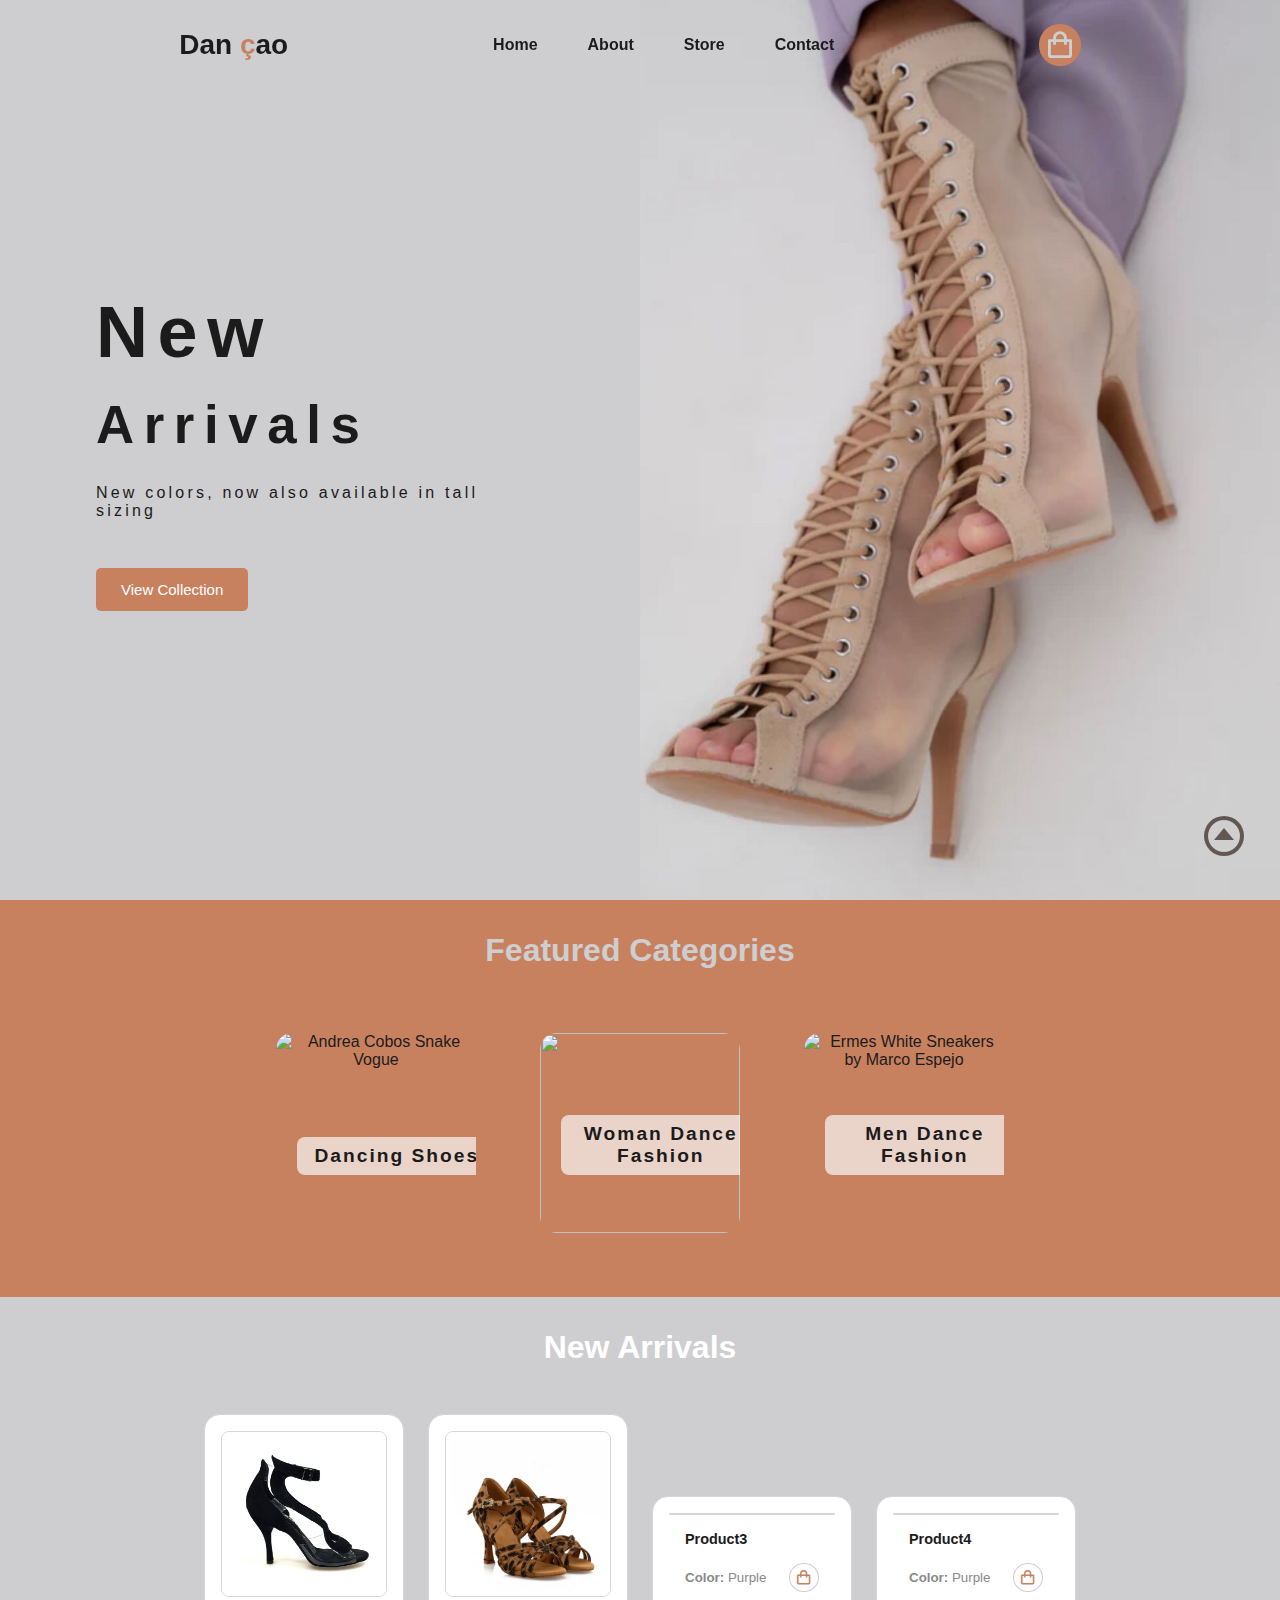
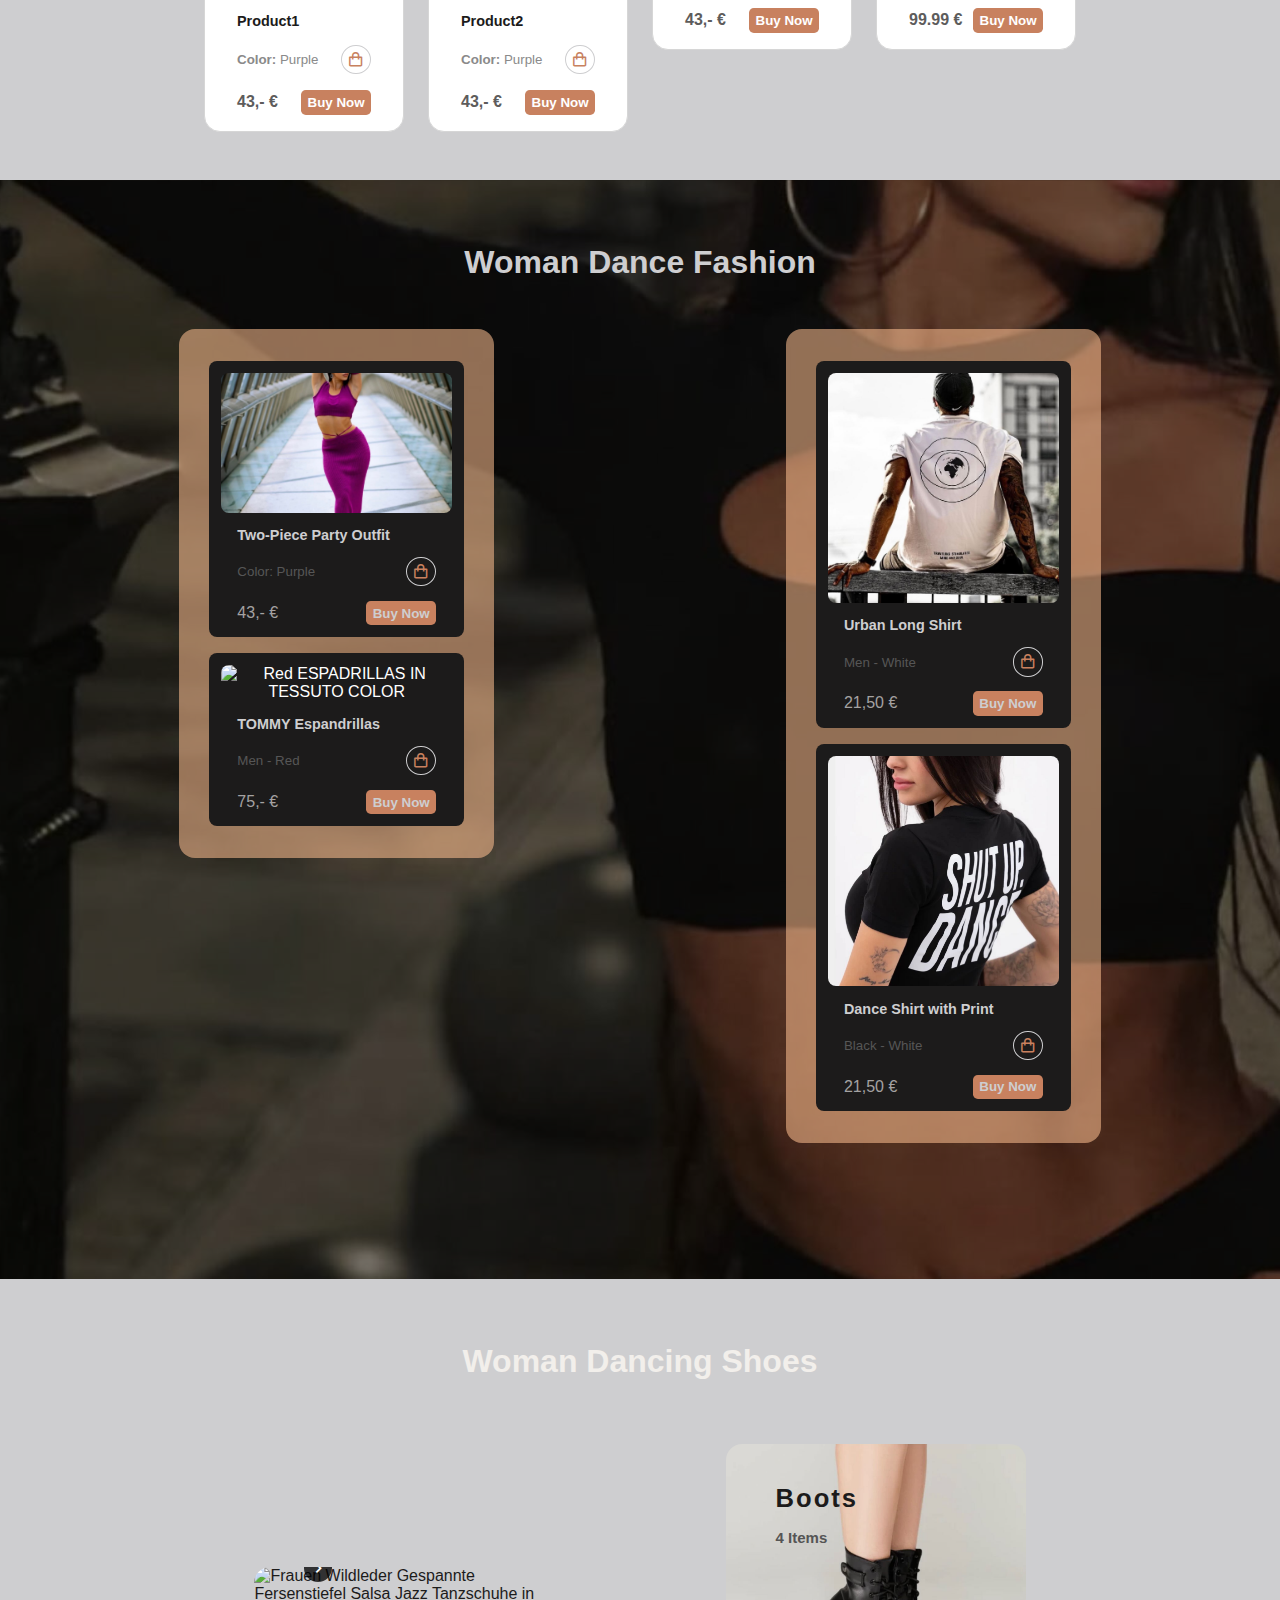
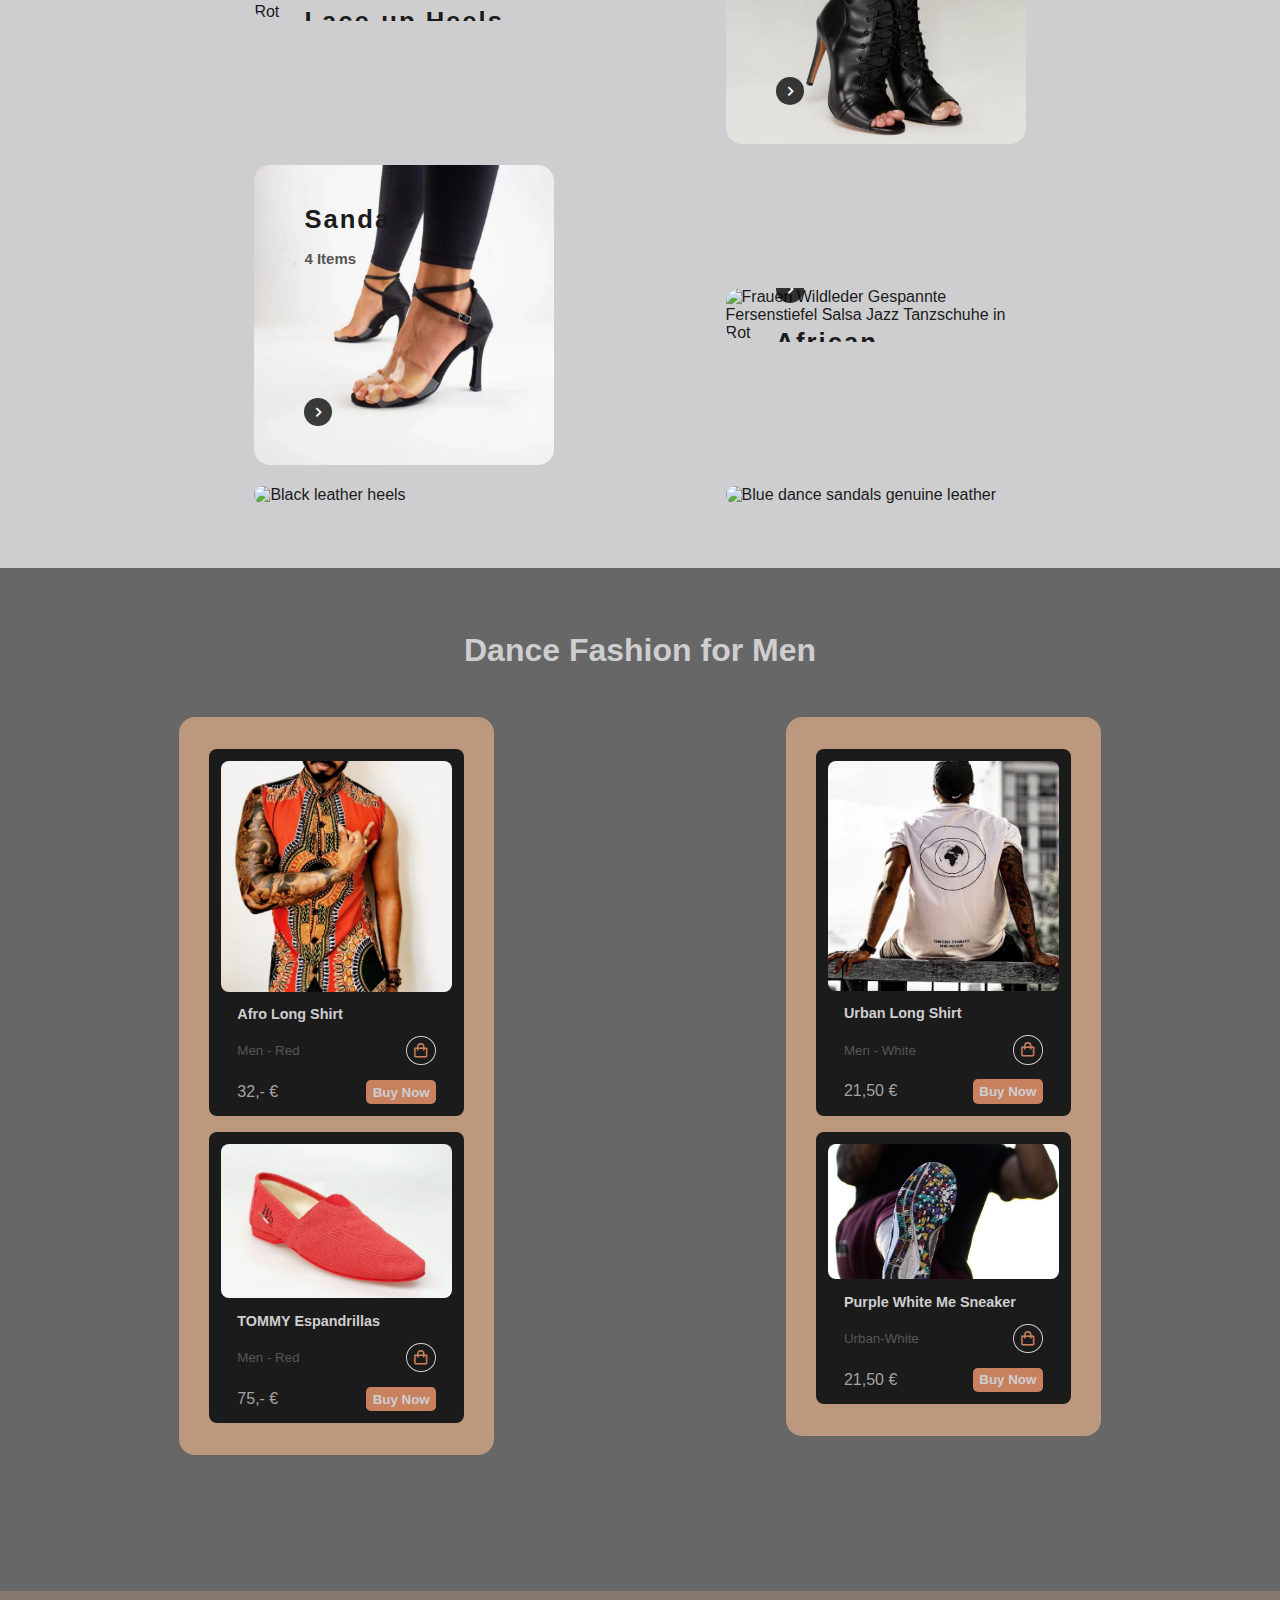
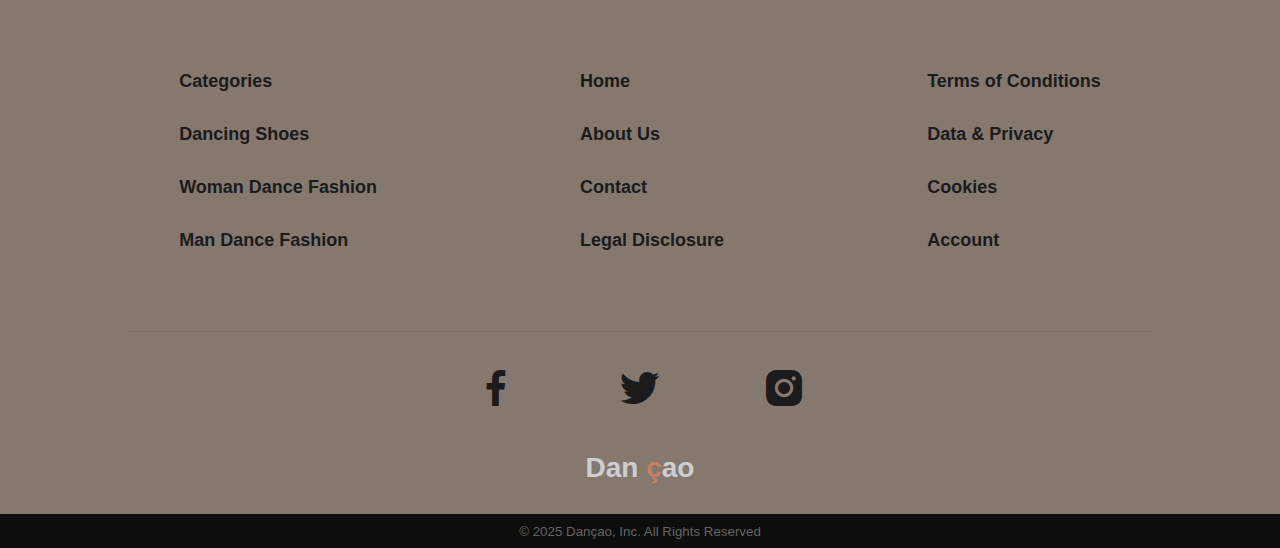
==== index.html @ 67c8816c "finished new arrivals section" ====
<!DOCTYPE html>
<html lang="en">
<head>
    <meta charset="UTF-8">
    <meta name="viewport" content="width=device-width, initial-scale=1.0">
    <link rel="stylesheet" href="style.css">

    <!-- linked boxicons css -->
    <link rel="stylesheet" href="https://unpkg.com/boxicons@latest/css/boxicons.min.css">

    <title>Dancao Web-Shop</title>
</head>
<body>
    <header>
        <a href="#" class="logo">Dan <span class="logo-style">ç</span>ao</a>

        <ul class="navlist">
            <li><a href="./index.html">Home</a></li>
            <li><a href="./about.html">About</a></li>
            <li><a href="#">Store</a></li>
            <li><a href="./contact.html">Contact</a></li>
        </ul>

        <div class="header-icons">

            <a class="chart" href="#"><i class='bx bx-shopping-bag'></i></a>

            <i id="menu-icon" class='bx bx-menu'></i>
        </div>
    </header>

    <main>

        <!-- /* Home Section */ -->
        <section class="home" id="home">
            <div class="left">
                <div class="home-text">
                    <h1>New<br><span>Arrivals</span></h1>
                    <p>New colors, now also available in tall sizing</p>
                    <a href="#featured" class="btn"> View Collection</a>
                </div>
            </div>
            <div class="right">
                <img src="./images/Bild 23.01.25 um 13.05 (1).jpeg" alt="beige modern dancing shoes">
            </div>
        </section>

        <!-- /* Featured-categories */ -->
        <section class="featured-cat" id="featured">
            <h2>Featured Categories</h2>
            <div class="categories">
                <div class="cat-box">
                    <a class="boxlink" href="#danceshoes" aria-label="Click to view dancing shoes">
                        <img src="//ermesdance.com/cdn/shop/files/DSC08935.jpg?v=1702469432&amp;width=2358" alt="Andrea Cobos Snake Vogue" srcset="//ermesdance.com/cdn/shop/files/DSC08935.jpg?v=1702469432&amp;width=200 200w, //ermesdance.com/cdn/shop/files/DSC08935.jpg?v=1702469432&amp;width=300 300w, //ermesdance.com/cdn/shop/files/DSC08935.jpg?v=1702469432&amp;width=400 400w, //ermesdance.com/cdn/shop/files/DSC08935.jpg?v=1702469432&amp;width=500 500w, //ermesdance.com/cdn/shop/files/DSC08935.jpg?v=1702469432&amp;width=600 600w, //ermesdance.com/cdn/shop/files/DSC08935.jpg?v=1702469432&amp;width=700 700w, //ermesdance.com/cdn/shop/files/DSC08935.jpg?v=1702469432&amp;width=800 800w, //ermesdance.com/cdn/shop/files/DSC08935.jpg?v=1702469432&amp;width=1000 1000w, //ermesdance.com/cdn/shop/files/DSC08935.jpg?v=1702469432&amp;width=1200 1200w, //ermesdance.com/cdn/shop/files/DSC08935.jpg?v=1702469432&amp;width=1400 1400w, //ermesdance.com/cdn/shop/files/DSC08935.jpg?v=1702469432&amp;width=1600 1600w, //ermesdance.com/cdn/shop/files/DSC08935.jpg?v=1702469432&amp;width=1800 1800w" width="2358" height="2358" loading="eager" sizes="(max-width: 699px) 74vw, (max-width: 999px) 38vw, calc((100vw - 96px) / 4 - (24px / 4 * 3))" >

                        <h5>Dancing Shoes</h5>
                    </a>
                    
                    
                </div>

                <div class="cat-box">
                    <a href="#woman" class="boxlink" aria-label="Click to view woman dance fashion">
                        <img src="//ermesdance.com/cdn/shop/files/605B83FB-76B6-4F8F-A146-F38E831EDB36.png?v=1669196139&amp;width=1000" alt="" srcset="//ermesdance.com/cdn/shop/files/605B83FB-76B6-4F8F-A146-F38E831EDB36.png?v=1669196139&amp;width=200 200w, //ermesdance.com/cdn/shop/files/605B83FB-76B6-4F8F-A146-F38E831EDB36.png?v=1669196139&amp;width=300 300w, //ermesdance.com/cdn/shop/files/605B83FB-76B6-4F8F-A146-F38E831EDB36.png?v=1669196139&amp;width=400 400w, //ermesdance.com/cdn/shop/files/605B83FB-76B6-4F8F-A146-F38E831EDB36.png?v=1669196139&amp;width=500 500w, //ermesdance.com/cdn/shop/files/605B83FB-76B6-4F8F-A146-F38E831EDB36.png?v=1669196139&amp;width=600 600w, //ermesdance.com/cdn/shop/files/605B83FB-76B6-4F8F-A146-F38E831EDB36.png?v=1669196139&amp;width=800 800w, //ermesdance.com/cdn/shop/files/605B83FB-76B6-4F8F-A146-F38E831EDB36.png?v=1669196139&amp;width=1000 1000w" width="1000" height="1000" sizes="(max-width: 699px) 100vw, (max-width: 1149px) 50vw, 25vw" draggable="false">
                        <h5>Woman Dance Fashion</h5>
                    
                    </a>
                    
                </div>

                <div class="cat-box">
                    <a href="#man" class="boxlink" aria-label="Click to view man dance fashion">
                        <img src="//ermesdance.com/cdn/shop/files/EDITADA.jpg?v=1706110499&amp;width=3451" alt="Ermes White Sneakers by Marco Espejo" srcset="//ermesdance.com/cdn/shop/files/EDITADA.jpg?v=1706110499&amp;width=200 200w, //ermesdance.com/cdn/shop/files/EDITADA.jpg?v=1706110499&amp;width=300 300w, //ermesdance.com/cdn/shop/files/EDITADA.jpg?v=1706110499&amp;width=400 400w, //ermesdance.com/cdn/shop/files/EDITADA.jpg?v=1706110499&amp;width=500 500w, //ermesdance.com/cdn/shop/files/EDITADA.jpg?v=1706110499&amp;width=600 600w, //ermesdance.com/cdn/shop/files/EDITADA.jpg?v=1706110499&amp;width=700 700w, //ermesdance.com/cdn/shop/files/EDITADA.jpg?v=1706110499&amp;width=800 800w, //ermesdance.com/cdn/shop/files/EDITADA.jpg?v=1706110499&amp;width=1000 1000w, //ermesdance.com/cdn/shop/files/EDITADA.jpg?v=1706110499&amp;width=1200 1200w, //ermesdance.com/cdn/shop/files/EDITADA.jpg?v=1706110499&amp;width=1400 1400w, //ermesdance.com/cdn/shop/files/EDITADA.jpg?v=1706110499&amp;width=1600 1600w, //ermesdance.com/cdn/shop/files/EDITADA.jpg?v=1706110499&amp;width=1800 1800w" width="3451" height="3451" loading="eager" sizes="(max-width: 699px) 74vw, (max-width: 999px) 38vw, calc((100vw - 96px) / 4 - (24px / 4 * 3))">
                        <h5>Men Dance Fashion</h5>
                    </a>
                    
                </div>
                    
            </div>
        </section>

        <section class="new-arrivals" id="new-arrivals">
            <h2>New Arrivals</h2>

            <div class="arrivals-content">

                <div class="new-card">
                    <img class="product-pic" src="./images/Bildschirmfoto 2025-01-26 um 13.51.11.jpeg" alt="">
                    <h5>Product1</h5>
                    <div class="chart-line">
                        <small><strong>Color:</strong> Purple</small>
                        <a href=""><i class='bx bx-shopping-bag'></i></a>
                    </div>
                    
                    <div class="calltoaction">
                        <p>43,- €</p>
                        <button>Buy Now</button>
                    </div>
                </div>

                <div class="new-card">
                    <img class="product-pic" src="./images/Bild 23.01.25 um 14.34.jpeg" alt="">
                    <h5>Product2</h5>
                    <div class="chart-line">
                        <small><strong>Color:</strong> Purple</small>
                        <a href=""><i class='bx bx-shopping-bag'></i></a>
                    </div>
                    
                    <div class="calltoaction">
                        <p>43,- €</p>
                        <button>Buy Now</button>
                    </div>

                </div>

                <div class="new-card">
                    <img class="product-pic" src="https://ermesdance.com/cdn/shop/files/1.png?v=1688992048&width=500" alt="">
                    <h5>Product3</h5>
                    <div class="chart-line">
                        <small><strong>Color:</strong> Purple</small>
                        <a href=""><i class='bx bx-shopping-bag'></i></a>
                    </div>
                    
                    <div class="calltoaction">
                        <p>43,- €</p>
                        <button>Buy Now</button>
                    </div>

                </div>

                <div class="new-card">
                    <img class="product-pic" src="https://ermesdance.com/cdn/shop/products/Calcetin-Marron-Puesto-1.jpg?v=1629807599&width=500" alt="">
                    <h5>Product4</h5>
                    <div class="chart-line">
                        <small><strong>Color:</strong> Purple</small>
                        <a class="bag" href="#"><i class='bx bx-shopping-bag'></i></a>
                    </div>
                    
                    <div class="calltoaction">
                        <p>99.99 €</p>
                        <button>Buy Now</button>
                    </div>

                </div>
            </div>

        </section>

        <!-- /* Woman Dance Fashion */ -->
        <section class="woman" id="woman">
            <h2>Woman Dance Fashion</h2>
            <div class="section-content">
                <div class="men-cards">
                    <div class="productcard-men">
                        <img src="./images/Bild 25.01.25 um 21.53.jpeg" alt="">
                        <h5>Two-Piece Party Outfit </h5>
                        <div class="chart-line">
                            <small>Color: Purple</small>
                            <a href=""><i class='bx bx-shopping-bag'></i></a>
                        </div>
                        
                        <div class="calltoaction">
                            <p>43,- €</p>
                            <button>Buy Now</button>
                        </div>
                    </div>
                    <div class="productcard-men">
                        <img src="https://ermesdance.com/cdn/shop/files/LeggingsNegro-1.jpg?v=1707999932&width=700" alt="Red ESPADRILLAS IN TESSUTO COLOR">
                        <h5>TOMMY Espandrillas  </h5>
                        <div class="chart-line">
                            <small>Men - Red</small>
                            <a href=""><i class='bx bx-shopping-bag'></i></a>
                        </div>
                        <div class="calltoaction">
                            <p>75,- €</p>
                            <button>Buy Now</button>
                        </div>
                    </div>
                </div>
                <div class="men-cards">
                    <div class="productcard-men">
                        <img src="./images/Bild 26.01.25 um 14.13 (1).jpeg " alt="white long shirt with graphic back print">
                        <h5>Urban Long Shirt </h5>
                        <div class="chart-line">
                            <small>Men - White</small>
                            <a href=""><i class='bx bx-shopping-bag'></i></a>
                        </div>
                        <div class="calltoaction">
                            <p>21,50 €</p>
                            <button>Buy Now</button>
                        </div>
                    </div>
                    <div class="productcard-men">
                        <img src="./images/Bild 28.01.25 um 13.18.jpeg" alt="white men sneaker">
                        <h5>Dance Shirt with Print</h5>
                        <div class="chart-line">
                            <small>Black - White</small>
                            <a href=""><i class='bx bx-shopping-bag'></i></a>
                        </div>
                        <div class="calltoaction">
                            <p>21,50 €</p>
                            <button>Buy Now</button>
                        </div>
                    </div>
                </div>
            </div>

        </section>

        <!-- /* Dance Shoes */ -->
        <section class="danceshoes" id="danceshoes">
                <div class="center-text">
                    <h2>Woman Dancing Shoes</h2>
                </div>
    
                <div class="danceshoes-content">
    
                    <div class="row">
                        <img src="https://www.danceandsway.com/cdn/shop/products/1617788638_1.png?v=1652855546&width=5000" alt="Frauen Wildleder Gespannte Fersenstiefel Salsa Jazz Tanzschuhe in Rot">
                        <div class="fea-text">
                            <h5>Lace-up Heels</h5>
                            <p>4 Items</p>
                        </div>
                        <div class="arrow">
                            <a href="#"><i class='bx bx-chevron-right'></i></a>
                        </div>
                    </div>
    
                    <div class="row">
                        <img src="./images/Bild 23.01.25 um 14.27.jpeg" alt="Suede Stretched Heel Boots Salsa Kizomba Dance Shoes in Black">
                        <div class="fea-text">
                            <h5>Boots</h5>
                            <p>4 Items</p>
                        </div>
                        <div class="arrow">
                            <a href="#"><i class='bx bx-chevron-right'></i></a>
                        </div>
                    </div>
    
                    <div class="row">
                        <img src="./images/Bild 23.01.25 um 14.30.jpeg" alt="Sandals with transparent straps">
                        <div class="fea-text">
                            <h5>Sandals</h5>
                            <p>4 Items</p>
                        </div>
                        <div class="arrow">
                            <a href="#"><i class='bx bx-chevron-right'></i></a>
                        </div>
                    </div>
    
                    <div class="row">
                        <img src="https://scontent-dus1-1.xx.fbcdn.net/v/t39.30808-6/468043079_1319162789506504_8421261463679200846_n.jpg?stp=dst-jpg_s1080x2048_tt6&_nc_cat=108&ccb=1-7&_nc_sid=127cfc&_nc_ohc=C8WzofoUDE8Q7kNvgH0J0Nv&_nc_zt=23&_nc_ht=scontent-dus1-1.xx&_nc_gid=A9OsVu_-RXSHup4f7UzmnJM&oh=00_AYBUhanrzF5XlP26E0MFuDREEaA8Vl-2uy8E1yMP8sS9EA&oe=679B352B" alt="Frauen Wildleder Gespannte Fersenstiefel Salsa Jazz Tanzschuhe in Rot">
                        <div class="fea-text">
                            <h5>African</h5>
                            <p>4 Items</p>
                        </div>
                        <div class="arrow">
                            <a href="#"><i class='bx bx-chevron-right'></i></a>
                        </div>
                    </div>
    
                    <div class="row">
                        <img src="https://danceaffairs.de/media/image/5f/4e/3a/Kizombera-6.jpg" alt="Black leather heels">
                        <div class="fea-text">
                            <h5>For the Club</h5>
                            <p>4 Items</p>
                        </div>
                        <div class="arrow">
                            <a href="#"><i class='bx bx-chevron-right'></i></a>
                        </div>
                    </div>
    
                    <div class="row">
                        <img src="https://www.danceandsway.com/cdn/shop/products/632.png?v=1679566583&width=5000" alt="Blue dance sandals genuine leather">
                        <div class="fea-text">
                            <h5>Colorful</h5>
                            <p>4 Items</p>
                        </div>
                        <div class="arrow">
                            <a href="#"><i class='bx bx-chevron-right'></i></a>
                        </div>
                    </div>
                </div>
        </section>

        <!-- /* Man Dance Fashion */ -->
        <section class="man" id="man">

            <h2>Dance Fashion for Men</h2>

            <div class="section-content">
                <div class="men-cards">
                    <div class="productcard-men">
                        <img src="./images/Bildschirmfoto 2025-01-26 um 14.15.23.jpeg" alt="">
                        <h5>Afro Long Shirt </h5>
                        <div class="chart-line">
                            <small>Men - Red</small>
                            <a href=""><i class='bx bx-shopping-bag'></i></a>
                        </div>
                        
                        <div class="calltoaction">
                            <p>32,- €</p>
                            <button>Buy Now</button>
                        </div>
                    </div>
                    <div class="productcard-men">
                        <img src="./images/Bildschirmfoto 2025-01-26 um 13.54.48.jpeg" alt="Red ESPADRILLAS IN TESSUTO COLOR">
                        <h5>TOMMY Espandrillas  </h5>
                        <div class="chart-line">
                            <small>Men - Red</small>
                            <a href=""><i class='bx bx-shopping-bag'></i></a>
                        </div>
                        <div class="calltoaction">
                            <p>75,- €</p>
                            <button>Buy Now</button>
                        </div>
                    </div>
                </div>
                <div class="men-cards">
                    <div class="productcard-men">
                        <img src="./images/Bild 26.01.25 um 14.13 (1).jpeg " alt="white long shirt with graphic back print">
                        <h5>Urban Long Shirt </h5>
                        <div class="chart-line">
                            <small>Men - White</small>
                            <a href=""><i class='bx bx-shopping-bag'></i></a>
                        </div>
                        <div class="calltoaction">
                            <p>21,50 €</p>
                            <button>Buy Now</button>
                        </div>
                    </div>
                    <div class="productcard-men">
                        <img src="./images/Bild 26.01.25 um 14.13 (2).jpeg" alt="white men sneaker">
                        <h5>Purple White Me Sneaker</h5>
                        <div class="chart-line">
                            <small>Urban-White</small>
                            <a href=""><i class='bx bx-shopping-bag'></i></a>
                        </div>
                        <div class="calltoaction">
                            <p>21,50 €</p>
                            <button>Buy Now</button>
                        </div>
                    </div>
                </div>
            </div>
        </section> 
    </main>
    <footer>
        <div class="footer-menus">
            <ul>
                <li><a href="#featured" aria-label="Click to view Categories">Categories</a></li>
                <li><a href="#danceshoes" aria-label="Click to go view Dancing Shoes">Dancing Shoes</a></li>
                <li><a href="#woman" aria-label="Click to view Woman Dance Fashion">Woman Dance Fashion</a></li>
                <li><a href="#man" aria-label="Click to view Man Dance Fashion">Man Dance Fashion</a></li>
            </ul>

            <ul>
                <li><a href="./index.html" aria-label="Click to view home">Home</a></li>
                <li><a href="./about.html" aria-label="Click to view About Us">About Us</a></li>
                <li><a href="./contact.html" aria-label="Click to view contact page">Contact</a></li>
                <li><a href="#" aria-label="Click to view Legal Disclosure">Legal Disclosure</a></li>
            </ul>

            <ul>
                <li><a href="#" aria-label="Click to view Terms of Conditions">Terms of Conditions</a></li>
                <li><a href="#" aria-label="Click to view Data & Privacy">Data & Privacy</a></li>
                <li><a href="#" aria-label="Click to view Cookies">Cookies</a></li>
                <li><a href="#" aria-label="Click to view your Account">Account</a></li>
            </ul>
        </div>

        <div class="social">

            <div class="footersocials">
                <a href="./index.html" aria-label="Click to view facebook page"><i class='bx bxl-facebook'></i></a>
                <a href="./index.html" aria-label="Click to view twitter page"><i class='bx bxl-twitter'></i></a>
                <a href="./index.html" aria-label="Click to view instagram page"><i class='bx bxl-instagram-alt'></i></a>
            </div>

            <a href="./index.html" class="logo">Dan <span class="logo-style">ç</span>ao</a>
        </div>
        <div class="copyright">
            <small>© 2025 Dançao, Inc. All Rights Reserved</small>
        </div>
    </footer>

    <!-- back to top button  -->
    <a id="back-to-top" href="#home" title="Back to top">
        <i class='bx bx-caret-up-circle'></i>
    </a>

    <!-- custom js link -->
    <script src="./script.js"></script>

</body>
</html>
---- style.css ----
* {
    box-sizing: border-box;
    margin: 0;
    padding: 0;
    list-style: none;
    text-decoration: none;
    font-family: "Open Sans", sans-serif;
    scroll-behavior: smooth;
    /* font-style: normal; */
}

:root {
    --primary-color:rgb(13, 13, 13);
    --secondary-color: #CECED0;
    --accent-color: #c8815f;
    --mywhite:rgb(242, 239, 235);
    --background-color: #ffffff;
    --textcolor:rgb(28, 27, 27);
    --big-font: 4.5rem;
    --h2-font: 3.3rem;
    --h3-font: 2rem;
    --normal-font: 1rem;
}

/* Google Font Open Sans */
@import url('https://fonts.googleapis.com/css2?family=Open+Sans:ital,wght@0,300..800;1,300..800&display=swap');

#back-to-top {
    position: fixed; 
    bottom: 2rem; 
    right: 2rem; 
    cursor: pointer;
    opacity: 0.7;
    background-color: rgba(0, 0, 0, 0); 
    transition: opacity 0.3s ease; 
    transition: color 0.3s ease;
    z-index: 1000; 
    font-size: 3rem;
    color: rgb(52, 38, 31);
    border: none;
    justify-content: center;
    align-items: center;
    &:hover {
        color: var(--background-color);
        opacity: 0.7;
    }
    &:active {
        color: #f0a37f;
        opacity: 0.8;

    }
}

html, body {
    height: 100vh;
    /* font-weight: 400; */
    background-color: var(--background-color);
    color: var(--textcolor);
    background-color: var(--background-color);

}

header {
    width: 100%;
    top: 0;
    right: 0;
    z-index: 1000;
    position: fixed;
    display: flex;
    justify-content: space-between;
    align-items: center;
    background: transparent;
    padding: 1.5rem 14%;
    transition: all .35s ease;
    .logo {
        font-size: 1.75rem;
        font-weight: 700;
        letter-spacing: 1;
        color: var(--textcolor);
        .logo-style {
            color: var(--accent-color);
        }
    }
    .navlist {
        display: flex;
        justify-content: center;
        a {
            color: var(--textcolor);
            font-weight: 600;
            padding: .625rem 1.5625rem;
            font-size: var(--normal-font);
            transition: all .36s ease;
            &:hover {
                color: var(--accent-color);
            }
            &:active {
                color: gray;
            }
        }
    }
    .header-icons {
        display: flex;
        justify-content: center;
        align-items: center;
        i {
            font-size: 2rem;
            color: var(--secondary-color);
            background-color: var(--accent-color);
            margin-right: 1.25rem;
            transition: all .36s ease;
            border-radius: 50%;
            padding: .3rem;
            transition: all .36s ease;
            &:hover {
                color: var(--mywhite);
                background-color: var(--accent-color);
            }  
            &:active {
                color: var(--accent-color);
                background-color: var(--mywhite);
            }
        }
    }
}

header.sticky {
    background-color: #0000007e;
    padding: .875rem 14%;
    box-shadow: 0px 0px 10px rgba (0, 0, 0 / 10%);
    .logo {
        font-size: 1.75rem;
        font-weight: 700;
        letter-spacing: 1;
        color: var(--background-color);
        transition: color 0.35s ease;
        .logo-style {
            color: var(--accent-color);
            transition: color 0.35s ease;
        }
        &:hover {
            color: var(--accent-color);
            .logo-style {
                color: var(--background-color);
            }
        }
    }
    .navlist {
        display: flex;
        justify-content: center;
        a {
            color: var(--background-color);
            font-weight: 600;
            padding: .625rem 1.5625rem;
            font-size: var(--normal-font);
            transition: all .36s ease;
            &:hover {
                color: var(--accent-color);
            }
            &:active {
                color: var(--background-color);
            }
        }
    }
    .header-icons {
        display: flex;
        justify-content: center;
        align-items: center;
        i {
            font-size: 2rem;
            color: rgba(239, 235, 235, 0.887);
            margin-right: 1.25rem;
            transition: all .36s ease;
            background-color: var(--accent-color);
            &:hover {
                color: var(--accent-color);
                background-color: rgb(200, 192, 192);
            }  
            &:active {
                color: var(--accent-color);
                background-color: rgba(245, 222, 179, 0.036);
                border: 1px solid var(--secondary-color);
            }
        }
        
    }
}

main {
    display: flex;
    flex-direction: column;
    justify-content: center;
    align-items: center;
    margin: 0;
    gap: 0rem;
    box-sizing: border-box;

    section {
        padding: 1.25rem 14%;
        width: 100%;
        background-color: var(--secondary-color);
        margin: 0;
    }

    .home {
        height: 100vh;
        position: relative;
        display: flex;
        align-items: center;
        justify-content: center;
        margin: 0;
        padding: 0;
        overflow: hidden;
        .left {
            width: 50%;
            height: 100%;
            background-color: var( --secondary-color);
            justify-items: center;
            align-content: center;

            .home-text {
                text-align: left;
                margin: 0;
                padding: 0;
                width: 70%;
                h1 {
                    font-size: var(--big-font);
                    font-weight: 800;
                    line-height: 1.2;
                    letter-spacing: .6rem;
                    margin-bottom: 1.4rem;
                    span {
                        font-size: var(--h2-font);
                    }
                }
                p {
                    font-size: var(--normal-font);
                    font-weight: 500;
                    margin-bottom: 3rem;
                    letter-spacing: .2rem;
                }
                .btn {
                    display: inline-block;
                    padding: .8125rem 1.5625rem;
                    background: var(--accent-color);
                    color: var(--background-color);
                    font-size: .9375em;
                    border-radius: .3125rem;
                    transition: all .36s ease;
                    &:hover {
                        background-color: #e0926d;
                        transform: translateY(-0.3125rem);
                    }
                    &:active {
                        background-color: var(--textcolor);
                        color: var(--accent-color);
                    }
    
                }
            }
        }
        .right {
            width: 50%;
            height: 100%;
            background-size: cover;
            background-position: center;
            img {
                width: 100%;
                height: 100%;
                object-fit: cover;
            }
        }
    }

    .featured-cat {
        display: flex;
        flex-direction: column;
        justify-content: center;
        width: 100%;
        background-color:var(--accent-color);
        padding-top: 2rem ;
        padding-bottom: 4rem;
        height: auto;
        h2 {
            text-align: center;
            font-size: var(--h3-font);
            color: var(--secondary-color);
        }
        .categories {
            display: flex;
            justify-content: center;
            align-items: center;
            gap: 4rem;
            flex-wrap: wrap;
            margin-top: 4rem;
            width: 100%;
            .cat-box {
                position: relative;
                border-radius: 1rem;
                max-width: 21.875rem;
                background-size: cover;
                background-position: center;
                justify-content: center;
                align-items: center;
                text-align: center;
                overflow: hidden;
                transition: 0.35s ease;
                .boxlink {
                    width: 100%;
                    height: 100%;
                    display: flex;
                    flex-direction: column;
                    justify-content: center;
                    align-items: center;
                    color: var(--textcolor);
                    transition: all .35s ease-in-out, all.35s ease;
                    overflow: hidden;
                    img {
                        width: 100%;
                        max-width: 12.5rem;
                        height: 12.5rem;
                        max-height: 300px;
                        object-fit: cover;
                        border-radius: 1rem;
                        transition: border-radius .35s ease;
                    }
                    h5 {
                        position: absolute;
                        bottom: 3em;
                        left: 1.3rem;
                        font-size: 1.2em;
                        letter-spacing: .125rem;
                        margin-bottom: 1rem;
                        background-color: rgba(247, 242, 242, 0.731);
                        margin: 0;
                        width: 100%;
                        padding: 0.5rem;
                        transition: opacity 0.35s ease, color .35s ease;
                        border-radius: .5rem;
                    }
                }

                
            }
             /* added Hover Effect to view content */

            .cat-box:hover {
                transform: scale(1.125) translateY(-0.3125rem);
                cursor: pointer;
                animation-play-state: paused;
                img {
                    border-top-left-radius: 1rem;
                    border-top-right-radius: 1rem;
                    border-bottom-left-radius: 0;
                    border-bottom-right-radius: 0;
                }
                h5 {
                    color: var(--accent-color);
                }
                
            }
        }
    }

    .new-arrivals {
        display: flex;
        flex-direction: column;
        justify-content: center;
        align-items: center;
        background-color: var(--secondary-color);
        padding-top: 2rem;
        padding-bottom: 3rem;
        height: auto;
        align-items: center;
        h2 {
            font-size: var(--h3-font);
            color: var(--background-color);
        }
        .arrivals-content {
            display: flex;
            justify-content: center;
            align-items: center;
            gap: 1.5rem;
            margin-top: 3rem;
            width: 100%;
            flex-wrap: wrap;
            .new-card {
                border: .5px solid rgb(214, 214, 214);
                width: 12.5rem;
                border-radius: 1rem;
                display: flex;
                gap: 1rem;
                flex-direction: column;
                justify-content: center;
                align-items: flex-start;
                padding: 1rem 1rem;
                transition: all .35s ease-in-out;
                background-color: var(--background-color);
                &:hover {
                    transform: scale(1.1);
                    
                }

                .product-pic {
                    width: 100%;
                    background-position: center;
                    background-size: cover;
                    border-radius: 0.5rem;
                    transition: all .45 ease-in-out;
                    border: .5px solid rgb(214, 214, 214);
                    &:hover {
                        transform: scale(1.1);
                        cursor: pointer;
                    }
                }

                h5 {
                    font-size: .9em;
                    color: var(--textcolor);
                    padding: 0 1rem;
                }
                .chart-line {
                    width: 100%;
                    display: flex;
                    justify-content: space-between;
                    align-items: center;
                    padding: 0 1rem;
                    small {
                        color: rgb(138, 138, 138);
                    }
                    a i {
                        color: var(--accent-color);
                        border: 1px solid var(--secondary-color);
                        border-radius: 50%;
                        font-size: 1.1rem;
                        padding: .3rem;
                        justify-content: center;
                        align-items: center;
                        align-self: center;
                        &:hover {
                            color: var(--accent-color);
                            border: 1px solid var(--accent-color);
                        }
                        &:active {
                            background-color: var(--accent-color);
                            color: var(--background-color);
                            border: none;
                        }
                        
                    }
                }
                .calltoaction {
                    width: 100%;
                    display: flex;
                    align-items: center;
                    justify-content: space-between;
                    padding: 0 1rem;
                    p {
                        color: rgb(93, 92, 92);
                        font-weight: bold;
                    }
                    button {
                        background-color: var(--accent-color);
                        padding: .3rem .4rem;
                        border-radius: .3rem;
                        border: none;
                        font-weight: bold;
                        color: var(--background-color);
                        &:hover {
                            background-color:#f0a37f;
                            cursor: pointer;
                            color: var(--background-color);
                        }
                        &:active {
                            background-color: var(--background-color);
                            color: var(--accent-color);
                        }
                    }
                }
                
            }
        }
    }

    .man, .woman {
        background-position: center;
        background-size: cover;
        position: relative;
        height: 100vh;
        justify-content: center;
        text-align: center;
        &::before {
            content: '';
            position: absolute;
            top: 0;
            left: 0;
            width: 100%;
            height: 100%;
            background: rgba(0, 0, 0, 0.5); 
            transition: background 0.35s ease;
            z-index: 1;
        }
        &:hover::before {
            background: rgba(0, 0, 0, 0.59); 
        }
        h2 {
            text-align: center;
            font-size: var(--h3-font);
            color: var(--secondary-color);
            z-index: 2;
            position: relative;
            margin: 2rem 0;
        }
    }
    .woman {
        background-image: url(./images/Bild\ 25.01.25\ um\ 21.55.jpeg);
        width: 100%;
        height: auto;
        min-height: 100vh;
        justify-content: center;
        align-items: center;
        padding: 2rem 14%;
        .section-content {
            display: flex;
            flex-wrap: wrap;
            justify-content: space-between;
            align-items: flex-start;
            gap: 1rem;
            width: 100%;
            height: 100%;
            position: relative;
            z-index: 2;
            padding-top: 1rem;
            margin: 2rem 0;
            .men-cards {
                position: relative;
                background-color: rgba(254, 190, 144, 0.561);
                width: fit-content;
                height: 80%;
                border-radius: 1rem;
                display: flex;
                gap: 1rem;
                flex-direction: column;
                justify-content: center;
                align-items: center;
                padding: 2rem 1rem;
                margin-bottom: 4.5rem;
                transition: all .35s ease;
                &:hover {
                    transform: scale(1.1);
                    
                    
                }
                .productcard-men {
                    background-color: var(--textcolor);
                    width: 90%;
                    border-radius: .5rem;
                    display: flex;
                    flex-direction: column;
                    justify-content: center;
                    align-items: flex-start;
                    gap: .9rem;
                    border: 1px var(--textcolor);
                    overflow: hidden;
                    color: var(--background-color);
                    padding: .75rem;
                    transition: transform 0.2s ease-in-out, box-shadow 0.2s ease-in-out;
                    &:hover {
                        background-color: rgb(30, 30, 30);
                        transform: translateY(-2px); 
                        box-shadow: 0 6px 12px rgba(187, 141, 107, 0.561);
                    }
                    img {
                        max-width: 16.1875rem;
                        width: 100%;
                        background-position: center;
                        background-size: cover;
                        border-radius: 0.5rem;
                        transition: all .35 ease-in-out;
                        &:hover {
                            transform: scale(1.1);
                            cursor: pointer;
                        }
                    }
                    h5 {
                        font-size: .9em;
                        color: var(--secondary-color);
                        padding: 0 1rem;
                    }
                    .chart-line {
                        width: 100%;
                        display: flex;
                        justify-content: space-between;
                        align-items: center;
                        padding: 0 1rem;
                        small {
                            color: rgb(86, 86, 86);
                        }
                        a i {
                            color: var(--accent-color);
                            border: 1px solid var(--secondary-color);
                            border-radius: 50%;
                            font-size: 1.1rem;
                            padding: .3rem;
                            justify-content: center;
                            align-items: center;
                            align-self: center;
                            &:hover {
                                color: var(--background-color);
                                border: 1px solid var(--accent-color);
                            }
                            &:active {
                                background-color: var(--secondary-color);
                                color: var(--accent-color);
                                border: none;
                            }
                            
                        }
                    }
                    .calltoaction {
                        width: 100%;
                        display: flex;
                        align-items: center;
                        justify-content: space-between;
                        padding: 0 1rem;
                        p {
                            color: rgb(164, 162, 162);
                        }
                        button {
                            background-color: var(--accent-color);
                            padding: .3rem .4rem;
                            border-radius: .3rem;
                            border: none;
                            font-weight: bold;
                            color: var(--secondary-color);
                            &:hover {
                                background-color:#f0a37f;
                                cursor: pointer;
                                color: var(--background-color);
                            }
                            &:active {
                                background-color: var(--background-color);
                                color: var(--accent-color);
                            }
                        }
                    }
                }

            }
        }
    }

    .man {
        background-image: url(https://ermesdance.com/cdn/shop/files/Marco_Banner.png?v=1706174134&width=1600);
        width: 100%;
        height: auto;
        min-height: 100vh;
        justify-content: center;
        align-items: center;
        padding: 2rem 14%;
        .section-content {
            display: flex;
            flex-wrap: wrap;
            justify-content: space-between;
            align-items: flex-start;
            gap: 1rem;
            width: 100%;
            height: 100%;
            position: relative;
            z-index: 2;
            padding-top: 1rem;
            margin: 2rem 0;
            .men-cards {
                position: relative;
                background-color: rgba(254, 190, 144, 0.561);
                width: fit-content;
                height: 80%;
                border-radius: 1rem;
                display: flex;
                gap: 1rem;
                flex-direction: column;
                justify-content: center;
                align-items: center;
                padding: 2rem 1rem;
                margin-bottom: 4.5rem;
                transition: all .35s ease;
                &:hover {
                    transform: scale(1.1);
                    
                    
                }
                .productcard-men {
                    background-color: var(--textcolor);
                    width: 90%;
                    border-radius: .5rem;
                    display: flex;
                    flex-direction: column;
                    justify-content: center;
                    align-items: flex-start;
                    gap: .9rem;
                    border: 1px var(--textcolor);
                    overflow: hidden;
                    color: var(--background-color);
                    padding: .75rem;
                    transition: transform 0.2s ease-in-out, box-shadow 0.2s ease-in-out;
                    &:hover {
                        background-color: rgb(30, 30, 30);
                        transform: translateY(-2px); 
                        box-shadow: 0 6px 12px rgba(187, 141, 107, 0.561);
                    }
                    img {
                        max-width: 16.1875rem;
                        width: 100%;
                        background-position: center;
                        background-size: cover;
                        border-radius: 0.5rem;
                        transition: all .35 ease-in-out;
                        &:hover {
                            transform: scale(1.1);
                            cursor: pointer;
                        }
                    }
                    h5 {
                        font-size: .9em;
                        color: var(--secondary-color);
                        padding: 0 1rem;
                    }
                    .chart-line {
                        width: 100%;
                        display: flex;
                        justify-content: space-between;
                        align-items: center;
                        padding: 0 1rem;
                        small {
                            color: rgb(86, 86, 86);
                        }
                        a i {
                            color: var(--accent-color);
                            border: 1px solid var(--secondary-color);
                            border-radius: 50%;
                            font-size: 1.1rem;
                            padding: .3rem;
                            justify-content: center;
                            align-items: center;
                            align-self: center;
                            &:hover {
                                color: var(--background-color);
                                border: 1px solid var(--accent-color);
                            }
                            &:active {
                                background-color: var(--secondary-color);
                                color: var(--accent-color);
                                border: none;
                            }
                            
                        }
                    }
                    .calltoaction {
                        width: 100%;
                        display: flex;
                        align-items: center;
                        justify-content: space-between;
                        padding: 0 1rem;
                        p {
                            color: rgb(164, 162, 162);
                        }
                        button {
                            background-color: var(--accent-color);
                            padding: .3rem .4rem;
                            border-radius: .3rem;
                            border: none;
                            font-weight: bold;
                            color: var(--secondary-color);
                            &:hover {
                                background-color:#f0a37f;
                                cursor: pointer;
                                color: var(--background-color);
                            }
                            &:active {
                                background-color: var(--background-color);
                                color: var(--accent-color);
                            }
                        }
                    }
                }

            }
        }
    }

    .danceshoes {
        justify-content: center;
        align-items: center;
        width: 100%;
        padding: 4rem 14%;
        .center-text {
            text-align: center;
            h2 {
                font-size: var(--h3-font);
                color: var(--mywhite);
            }
        }
        .danceshoes-content {
            display: grid;
            grid-template-columns: repeat(auto-fit, minmax(20rem, 1fr));
            gap: 1.3rem;
            align-items: center;
            width: 100%;
            justify-items: center;
            margin-top: 4rem;
            height: auto;
            .row {
                position: relative;
                transition: all .35s ease;
                border-radius: 1rem;
                overflow: hidden;
                width: 100%;
                max-width: 18.75rem;
                max-height: 18.75rem;
                background-size: cover;
                background-position: center;
                object-fit: cover;
                &:hover {
                    transform: scale(0.9) translateY(-0.3125rem);
                    cursor: pointer;
                }
                img {
                width: 100%;
                max-width: 21.875rem;
                height: auto;
                }
                .fea-text {
                    position: absolute;
                    top: 2.5rem;
                    left: 3.125rem;
                    h5 {
                        font-size: 1.6em;
                        letter-spacing: .125rem;
                        margin-bottom: 1rem;
                    }
                    p {
                        color: #555;
                        font-size: .9375em;
                        font-weight: bold;
                    }
                }
                
                .arrow {
                    position: absolute;
                    bottom: 2.5rem;
                    left: 3.125rem;
                    justify-content: center;
                    align-items: center;
                    i {
                        height: 2.1875rem;
                        width: 2.1875rem;
                        padding: .25rem;
                        background: rgba(0, 0, 0, 0.761);
                        border-radius: 50%;
                        font-size: 1.25rem;
                        color: var(--background-color);
                        justify-content: center;
                        align-items: center;
                        display: inline;
                        transition: all .35s ease;
                    }
                }
            }
            .row:hover i {
                background-color: var(--accent-color);
            }
        }
    }
}

footer {
    width: 100%;
    height: auto;
    background-color: rgba(96, 81, 69, 0.776);
    display: flex;
    flex-direction: column;
    justify-content: center;
    align-items: center;
    position: relative;
    color: var(--secondary-color);
    .footer-menus {
        margin: 2rem 0;
        display: flex;
        justify-content: space-between;
        align-items: center;
        gap: 3rem;
        padding: 3rem 14%;
        width: 100%;
        flex-wrap: wrap;
        ul {
            display: flex;
            flex-direction: column;
            gap: 2rem;
            li a {
                font-size: 1.125em;
                font-weight: 600;
                transition: color 0.35s ease;
                color: var(--textcolor);
                transition: all .35s ease;
                &:hover {
                    text-decoration: underline;
                    color: rgb(36, 36, 36);
                }
                &:active {
                    color: var(--secondary-color);
                    text-decoration: none;
                }

            }
        }
    }
    .social {
        display: flex;
        flex-direction: column;
        justify-content: center;
        align-items: center;
        width: 80%;
        border-top: 1px solid rgba(96, 81, 69, 0.271);
        height: auto;
        margin-bottom: 2rem;
        gap: 2rem;

        .footersocials {
            display: flex;
            justify-content: center;
            align-items: center;
            gap: 6rem;
            font-size: 3em;
            transition: all .35s ease;
            padding-top: 2rem;
            a i {
                color: var(--textcolor);
                transition: all .35s ease;
                &:hover {
                    color: var(--accent-color);
                }
                &:active {
                    color: var(--secondary-color);
                }
            }
        }
        .logo {
            font-size: 1.75rem;
            font-weight: 700;
            letter-spacing: 1;
            color: var(--secondary-color);
            margin-bottom: 2rem;
            .logo-style {
                color: var(--accent-color);
            }
        }

    }
    .copyright {
        width: 100%;
        height: auto;
        background-color: var(--primary-color);
        position: absolute;
        bottom: 0;
        color: rgb(100, 100, 100);
        text-align: center;
        padding: .5rem;
    }
}


#menu-icon {
    color: var(--background-color);
    font-size: 2em;
    display: none;
    cursor: pointer;
    background-color: rgba(0, 0, 0, 0);
    transition: all .35s ease;
    &:hover {
        color: var(--secondary-color);
        border: 1px solid var(--accent-color);
    }
    &:active {
        color: var(--background-color);
    }
}

@media (max-width: 1000px) {
    header {
        padding: .4375rem 4%;
        transition: .2s;
    }
    header.sticky {
        padding: .875rem 4%;
        transition: .2s;
    }
    section{
        padding: 5rem 4%;
        transition: .1s;
    }
}

@media (max-width: 670px) {
    header {
        padding: 1rem 5%; 
        .logo {
            margin-left: 3rem;
            transition: all .45s ease;
        }
        .navlist {
            position: absolute;
            top: 100%;
            left: -100%;
            width: 17.5rem; 
            height: 100vh;  
            background-color: var(--secondary-color);
            display: flex;
            flex-direction: column;
            align-items: center;
            padding: 9.375rem 1.875rem;
            transition: all .45s ease;
            color: var(--textcolor);
            a {
                display: block;
                margin: 1.2rem 0;
            }
        }
        .navlist-open {
            left: 0;
        }
        .bx.bx-shopping-bag {
            background-color: var(--secondary-color);
            color: var(--accent-color);
        }
    }
    
    header.sticky {
        padding: 1rem 5%; 
        .bx.bx-shopping-bag {
            color: var(--accent-color);
            background-color: #55555500;
            border: 1px solid var(--secondary-color);
            &:hover {
                background-color: var(--secondary-color);
            }
        }
        .navlist {
            a {
                display: block;
                margin: 1.2rem 0;
                color: var(--textcolor);
            }
        }
        .navlist-open {
            left: 0;
        }

    }

    #menu-icon {
        display: block;

    }

    .new-arrivals {
        padding: 0;
    }

    .man, .woman {
        justify-content: center;
        align-items: center;
        .section-content {
            display: flex;
            justify-content: center;
            align-items: center;
        }
    }

    .footer-menus {
        display: flex;
        flex-direction: column;
        align-items: center;
        transition: all .45s ease;
        ul li a {
            display: block;
            text-align: center;
        }
        

    }
}
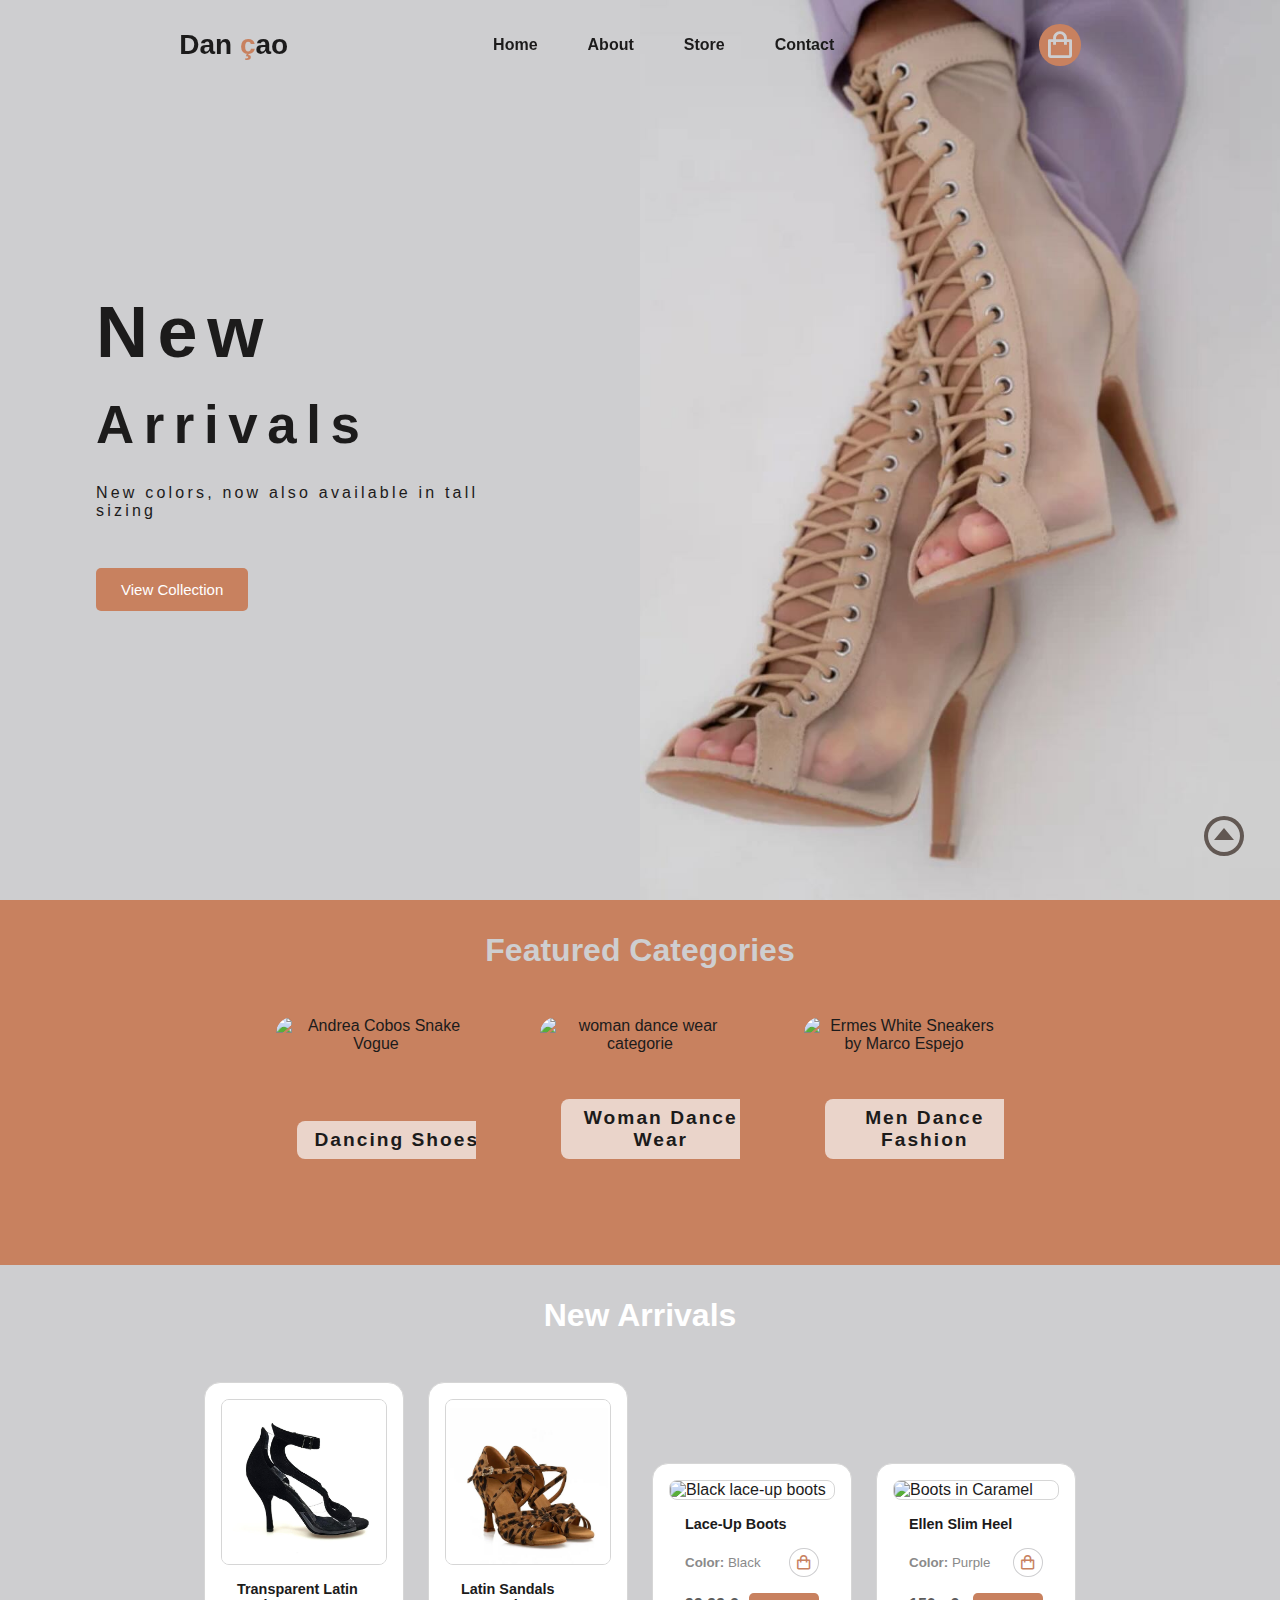
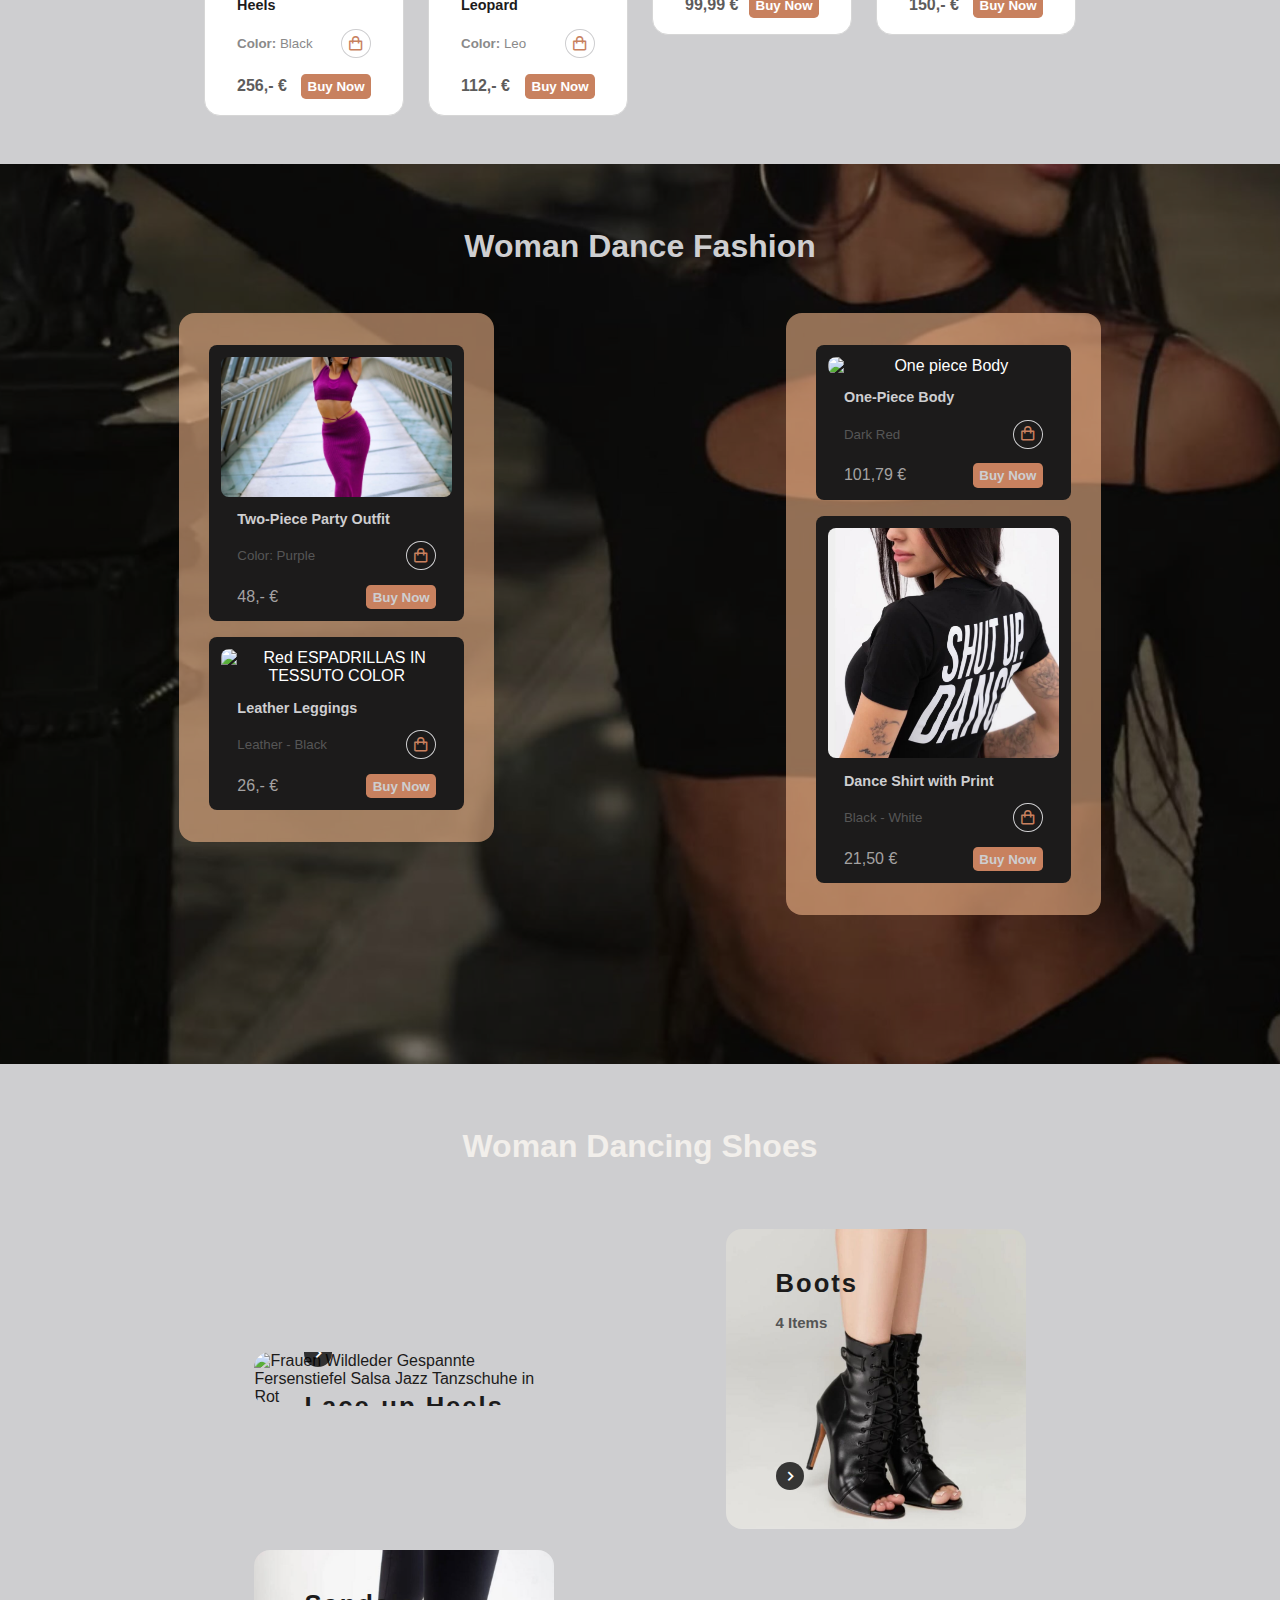
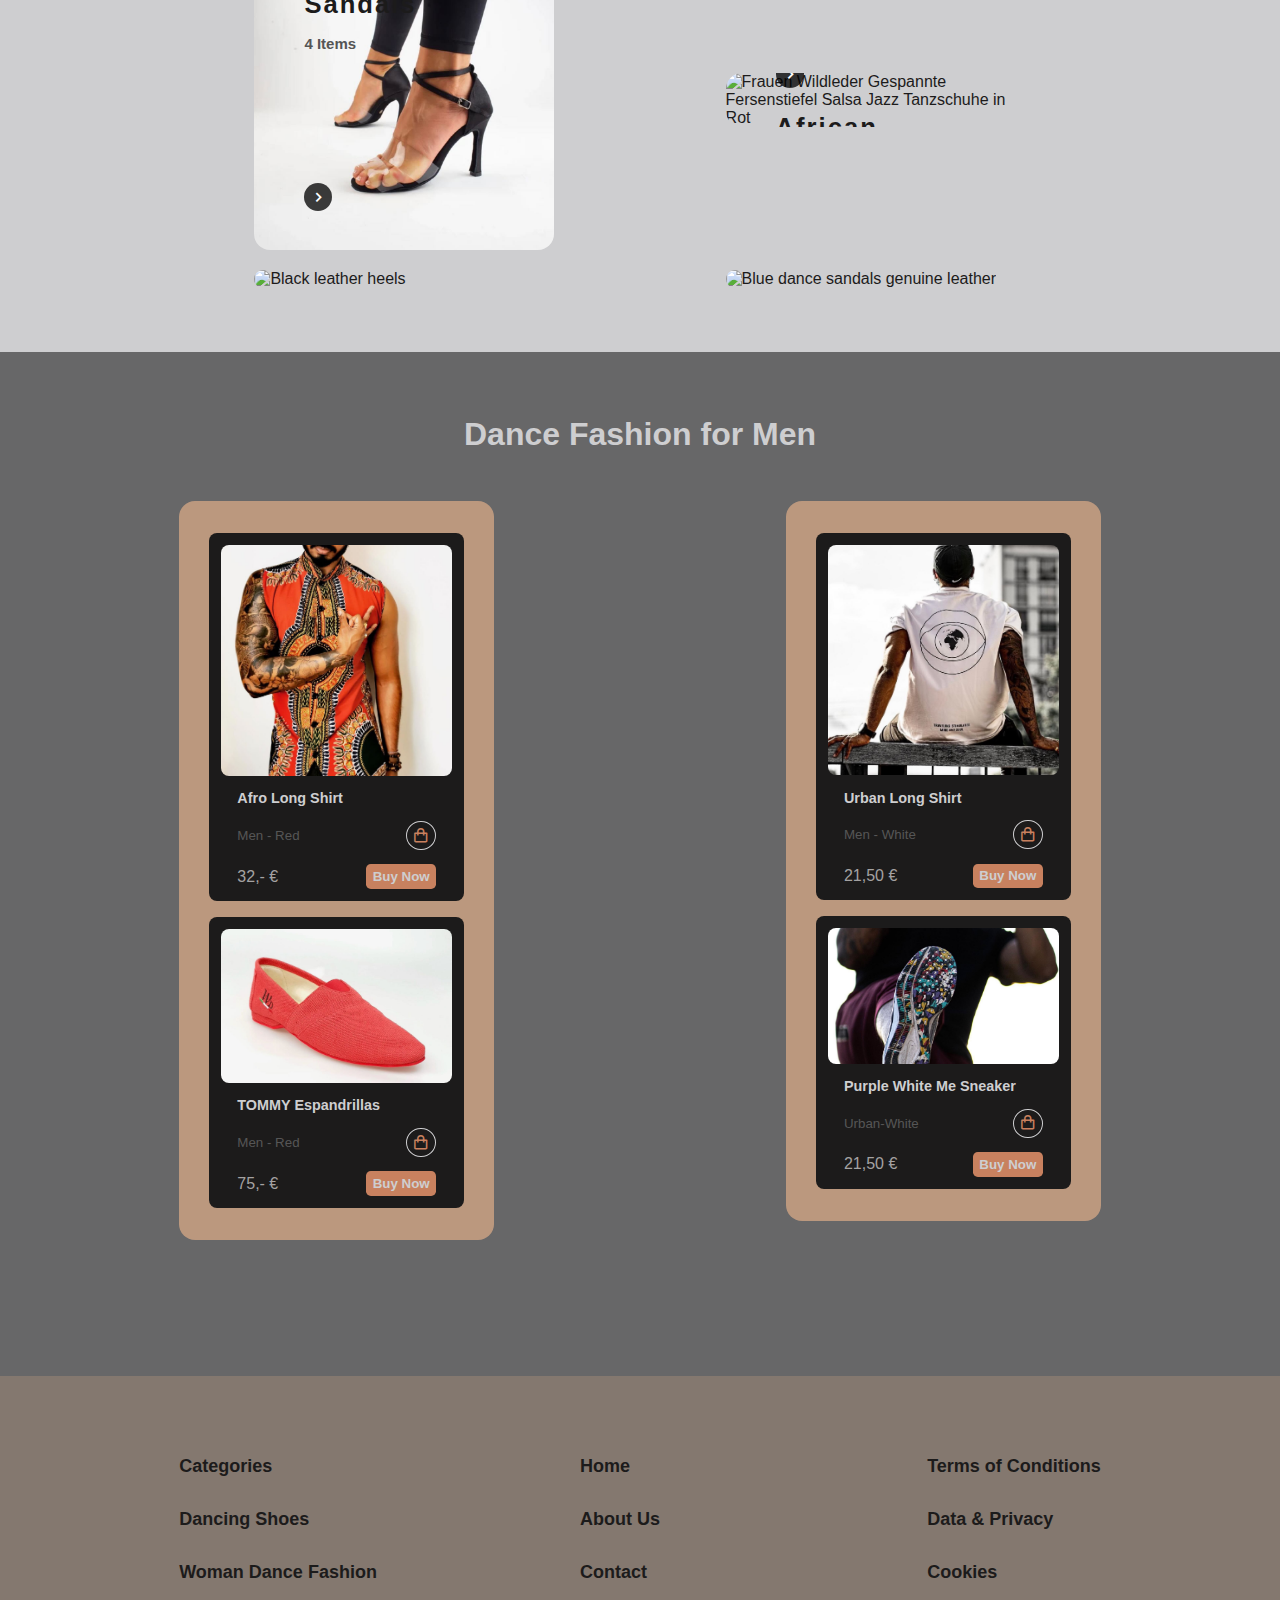
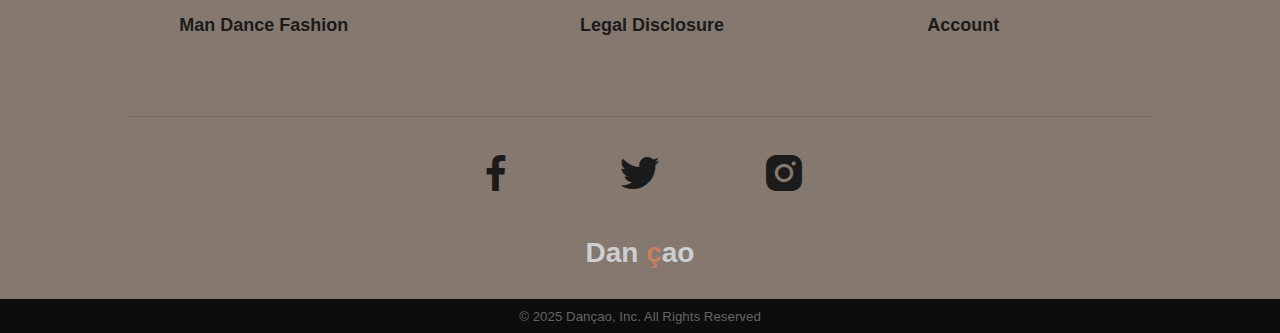
==== commit 87f711c5: "added prices for products" ====
--- a/index.html
+++ b/index.html
@@ -61,8 +61,8 @@
 
                 <div class="cat-box">
                     <a href="#woman" class="boxlink" aria-label="Click to view woman dance fashion">
-                        <img src="//ermesdance.com/cdn/shop/files/605B83FB-76B6-4F8F-A146-F38E831EDB36.png?v=1669196139&amp;width=1000" alt="" srcset="//ermesdance.com/cdn/shop/files/605B83FB-76B6-4F8F-A146-F38E831EDB36.png?v=1669196139&amp;width=200 200w, //ermesdance.com/cdn/shop/files/605B83FB-76B6-4F8F-A146-F38E831EDB36.png?v=1669196139&amp;width=300 300w, //ermesdance.com/cdn/shop/files/605B83FB-76B6-4F8F-A146-F38E831EDB36.png?v=1669196139&amp;width=400 400w, //ermesdance.com/cdn/shop/files/605B83FB-76B6-4F8F-A146-F38E831EDB36.png?v=1669196139&amp;width=500 500w, //ermesdance.com/cdn/shop/files/605B83FB-76B6-4F8F-A146-F38E831EDB36.png?v=1669196139&amp;width=600 600w, //ermesdance.com/cdn/shop/files/605B83FB-76B6-4F8F-A146-F38E831EDB36.png?v=1669196139&amp;width=800 800w, //ermesdance.com/cdn/shop/files/605B83FB-76B6-4F8F-A146-F38E831EDB36.png?v=1669196139&amp;width=1000 1000w" width="1000" height="1000" sizes="(max-width: 699px) 100vw, (max-width: 1149px) 50vw, 25vw" draggable="false">
-                        <h5>Woman Dance Fashion</h5>
+                        <img src="//ermesdance.com/cdn/shop/files/605B83FB-76B6-4F8F-A146-F38E831EDB36.png?v=1669196139&amp;width=1000" alt="woman dance wear categorie" srcset="//ermesdance.com/cdn/shop/files/605B83FB-76B6-4F8F-A146-F38E831EDB36.png?v=1669196139&amp;width=200 200w, //ermesdance.com/cdn/shop/files/605B83FB-76B6-4F8F-A146-F38E831EDB36.png?v=1669196139&amp;width=300 300w, //ermesdance.com/cdn/shop/files/605B83FB-76B6-4F8F-A146-F38E831EDB36.png?v=1669196139&amp;width=400 400w, //ermesdance.com/cdn/shop/files/605B83FB-76B6-4F8F-A146-F38E831EDB36.png?v=1669196139&amp;width=500 500w, //ermesdance.com/cdn/shop/files/605B83FB-76B6-4F8F-A146-F38E831EDB36.png?v=1669196139&amp;width=600 600w, //ermesdance.com/cdn/shop/files/605B83FB-76B6-4F8F-A146-F38E831EDB36.png?v=1669196139&amp;width=800 800w, //ermesdance.com/cdn/shop/files/605B83FB-76B6-4F8F-A146-F38E831EDB36.png?v=1669196139&amp;width=1000 1000w" width="1000" height="1000" sizes="(max-width: 699px) 100vw, (max-width: 1149px) 50vw, 25vw" draggable="false">
+                        <h5>Woman Dance Wear</h5>
                     
                     </a>
                     
@@ -79,65 +79,66 @@
             </div>
         </section>
 
+        <!-- /* new-arrivals */ -->
         <section class="new-arrivals" id="new-arrivals">
             <h2>New Arrivals</h2>
 
             <div class="arrivals-content">
 
                 <div class="new-card">
-                    <img class="product-pic" src="./images/Bildschirmfoto 2025-01-26 um 13.51.11.jpeg" alt="">
-                    <h5>Product1</h5>
+                    <img class="product-pic" src="./images/Bildschirmfoto 2025-01-26 um 13.51.11.jpeg" alt="Black Transparent Latin Heels">
+                    <h5>Transparent Latin Heels</h5>
                     <div class="chart-line">
-                        <small><strong>Color:</strong> Purple</small>
+                        <small><strong>Color:</strong> Black</small>
                         <a href=""><i class='bx bx-shopping-bag'></i></a>
                     </div>
                     
                     <div class="calltoaction">
-                        <p>43,- €</p>
+                        <p>256,- €</p>
                         <button>Buy Now</button>
                     </div>
                 </div>
 
                 <div class="new-card">
                     <img class="product-pic" src="./images/Bild 23.01.25 um 14.34.jpeg" alt="">
-                    <h5>Product2</h5>
+                    <h5>Latin Sandals Leopard</h5>
                     <div class="chart-line">
-                        <small><strong>Color:</strong> Purple</small>
+                        <small><strong>Color:</strong> Leo</small>
                         <a href=""><i class='bx bx-shopping-bag'></i></a>
                     </div>
                     
                     <div class="calltoaction">
-                        <p>43,- €</p>
+                        <p>112,- €</p>
                         <button>Buy Now</button>
                     </div>
 
                 </div>
 
                 <div class="new-card">
-                    <img class="product-pic" src="https://ermesdance.com/cdn/shop/files/1.png?v=1688992048&width=500" alt="">
-                    <h5>Product3</h5>
+                    <img class="product-pic" src="https://ermesdance.com/cdn/shop/files/1.png?v=1688992048&width=500" alt="Black lace-up boots">
+                    <h5>Lace-Up Boots</h5>
                     <div class="chart-line">
-                        <small><strong>Color:</strong> Purple</small>
+                        <small><strong>Color:</strong> Black</small>
                         <a href=""><i class='bx bx-shopping-bag'></i></a>
                     </div>
                     
                     <div class="calltoaction">
-                        <p>43,- €</p>
+                        <p>99,99 €</p>
                         <button>Buy Now</button>
                     </div>
 
                 </div>
 
                 <div class="new-card">
-                    <img class="product-pic" src="https://ermesdance.com/cdn/shop/products/Calcetin-Marron-Puesto-1.jpg?v=1629807599&width=500" alt="">
-                    <h5>Product4</h5>
+                    <img class="product-pic" src="https://ermesdance.com/cdn/shop/products/Calcetin-Marron-Puesto-1.jpg?v=1629807599&width=500" alt="Boots in Caramel">
+                    <h5>Ellen Slim Heel</h5>
                     <div class="chart-line">
                         <small><strong>Color:</strong> Purple</small>
                         <a class="bag" href="#"><i class='bx bx-shopping-bag'></i></a>
                     </div>
                     
                     <div class="calltoaction">
-                        <p>99.99 €</p>
+                        <p>150,- €</p>
                         <button>Buy Now</button>
                     </div>
 
@@ -160,33 +161,33 @@
                         </div>
                         
                         <div class="calltoaction">
-                            <p>43,- €</p>
+                            <p>48,- €</p>
                             <button>Buy Now</button>
                         </div>
                     </div>
                     <div class="productcard-men">
                         <img src="https://ermesdance.com/cdn/shop/files/LeggingsNegro-1.jpg?v=1707999932&width=700" alt="Red ESPADRILLAS IN TESSUTO COLOR">
-                        <h5>TOMMY Espandrillas  </h5>
-                        <div class="chart-line">
-                            <small>Men - Red</small>
-                            <a href=""><i class='bx bx-shopping-bag'></i></a>
-                        </div>
-                        <div class="calltoaction">
-                            <p>75,- €</p>
+                        <h5> Leather Leggings </h5>
+                        <div class="chart-line">
+                            <small>Leather - Black</small>
+                            <a href=""><i class='bx bx-shopping-bag'></i></a>
+                        </div>
+                        <div class="calltoaction">
+                            <p>26,- €</p>
                             <button>Buy Now</button>
                         </div>
                     </div>
                 </div>
                 <div class="men-cards">
                     <div class="productcard-men">
-                        <img src="./images/Bild 26.01.25 um 14.13 (1).jpeg " alt="white long shirt with graphic back print">
-                        <h5>Urban Long Shirt </h5>
-                        <div class="chart-line">
-                            <small>Men - White</small>
-                            <a href=""><i class='bx bx-shopping-bag'></i></a>
-                        </div>
-                        <div class="calltoaction">
-                            <p>21,50 €</p>
+                        <img src="https://i.etsystatic.com/23675261/r/il/89de8f/6538741494/il_600x600.6538741494_18b8.jpg" alt="One piece Body">
+                        <h5>One-Piece Body </h5>
+                        <div class="chart-line">
+                            <small>Dark Red</small>
+                            <a href=""><i class='bx bx-shopping-bag'></i></a>
+                        </div>
+                        <div class="calltoaction">
+                            <p>101,79 €</p>
                             <button>Buy Now</button>
                         </div>
                     </div>
@@ -345,6 +346,7 @@
             </div>
         </section> 
     </main>
+
     <footer>
         <div class="footer-menus">
             <ul>
--- a/style.css
+++ b/style.css
@@ -278,7 +278,7 @@
         width: 100%;
         background-color:var(--accent-color);
         padding-top: 2rem ;
-        padding-bottom: 4rem;
+        padding-bottom: 3rem;
         height: auto;
         h2 {
             text-align: center;
@@ -291,7 +291,7 @@
             align-items: center;
             gap: 4rem;
             flex-wrap: wrap;
-            margin-top: 4rem;
+            margin-top: 3rem;
             width: 100%;
             .cat-box {
                 position: relative;
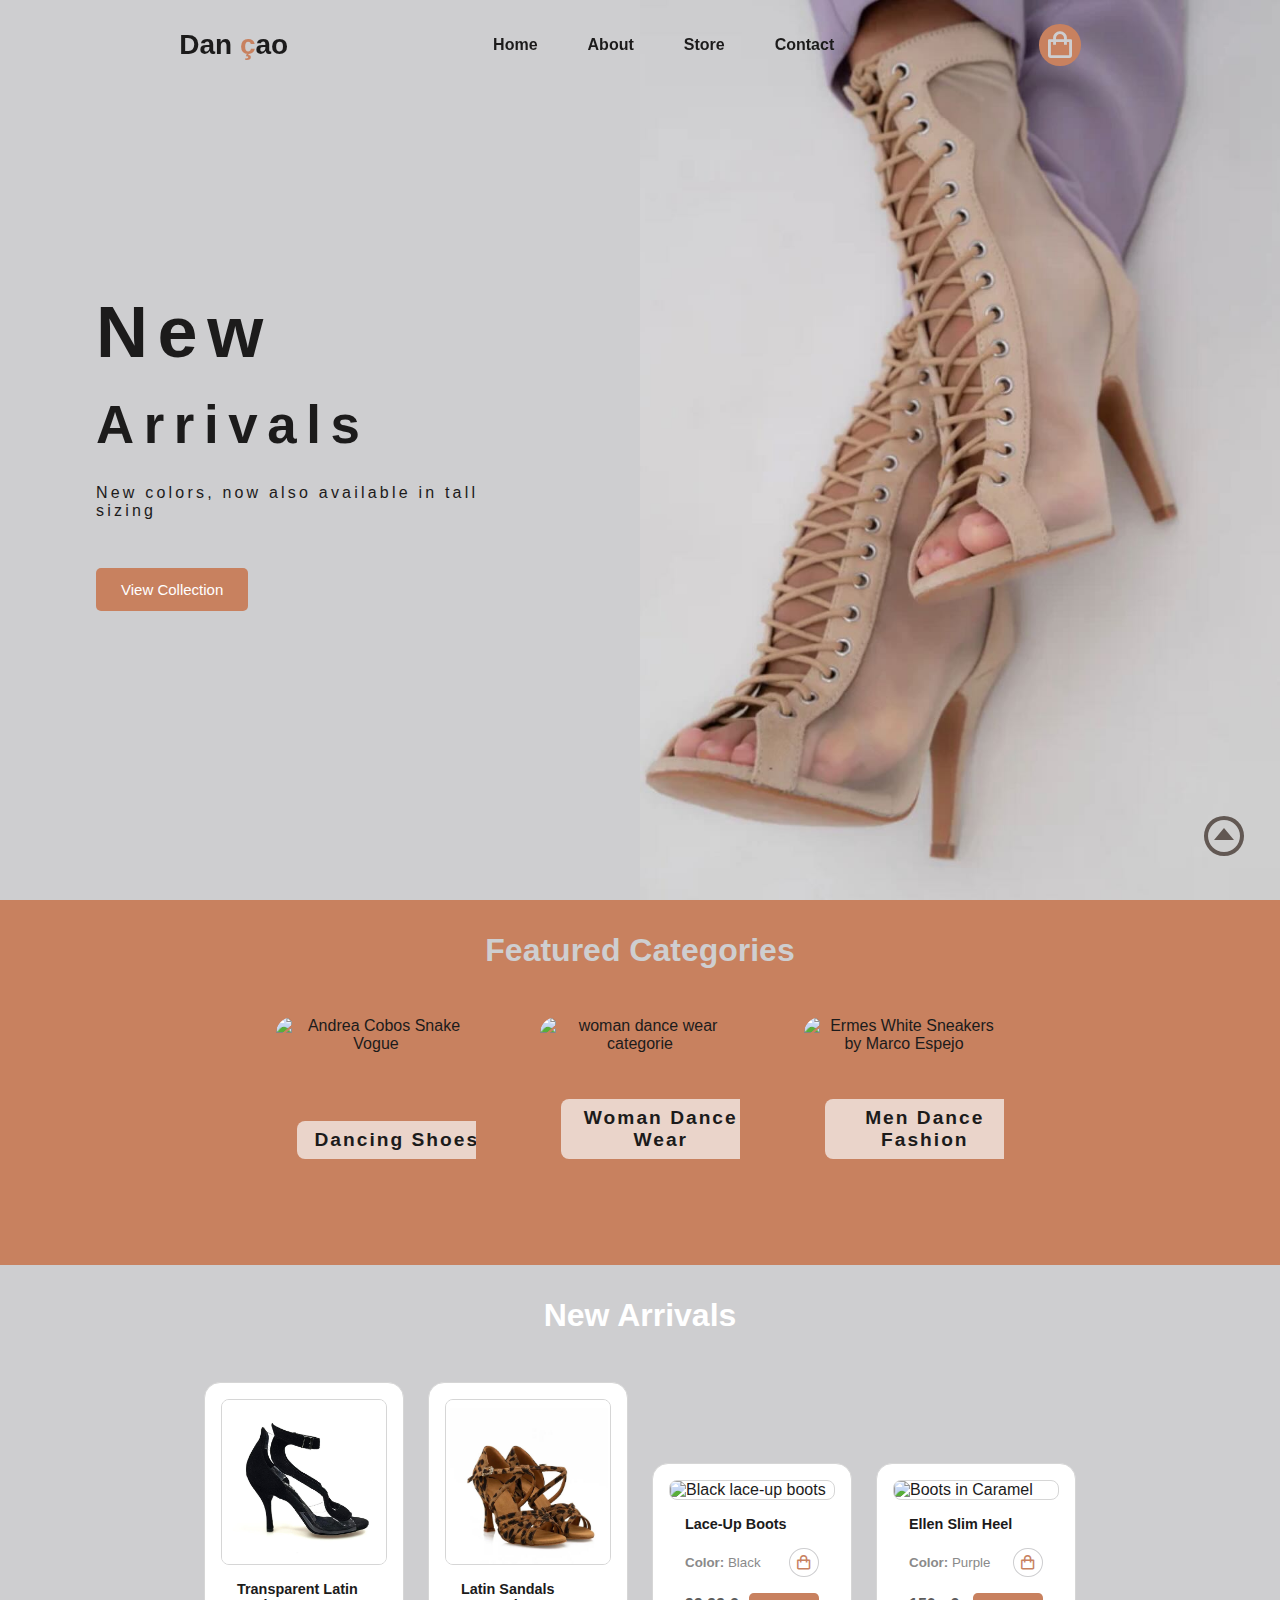
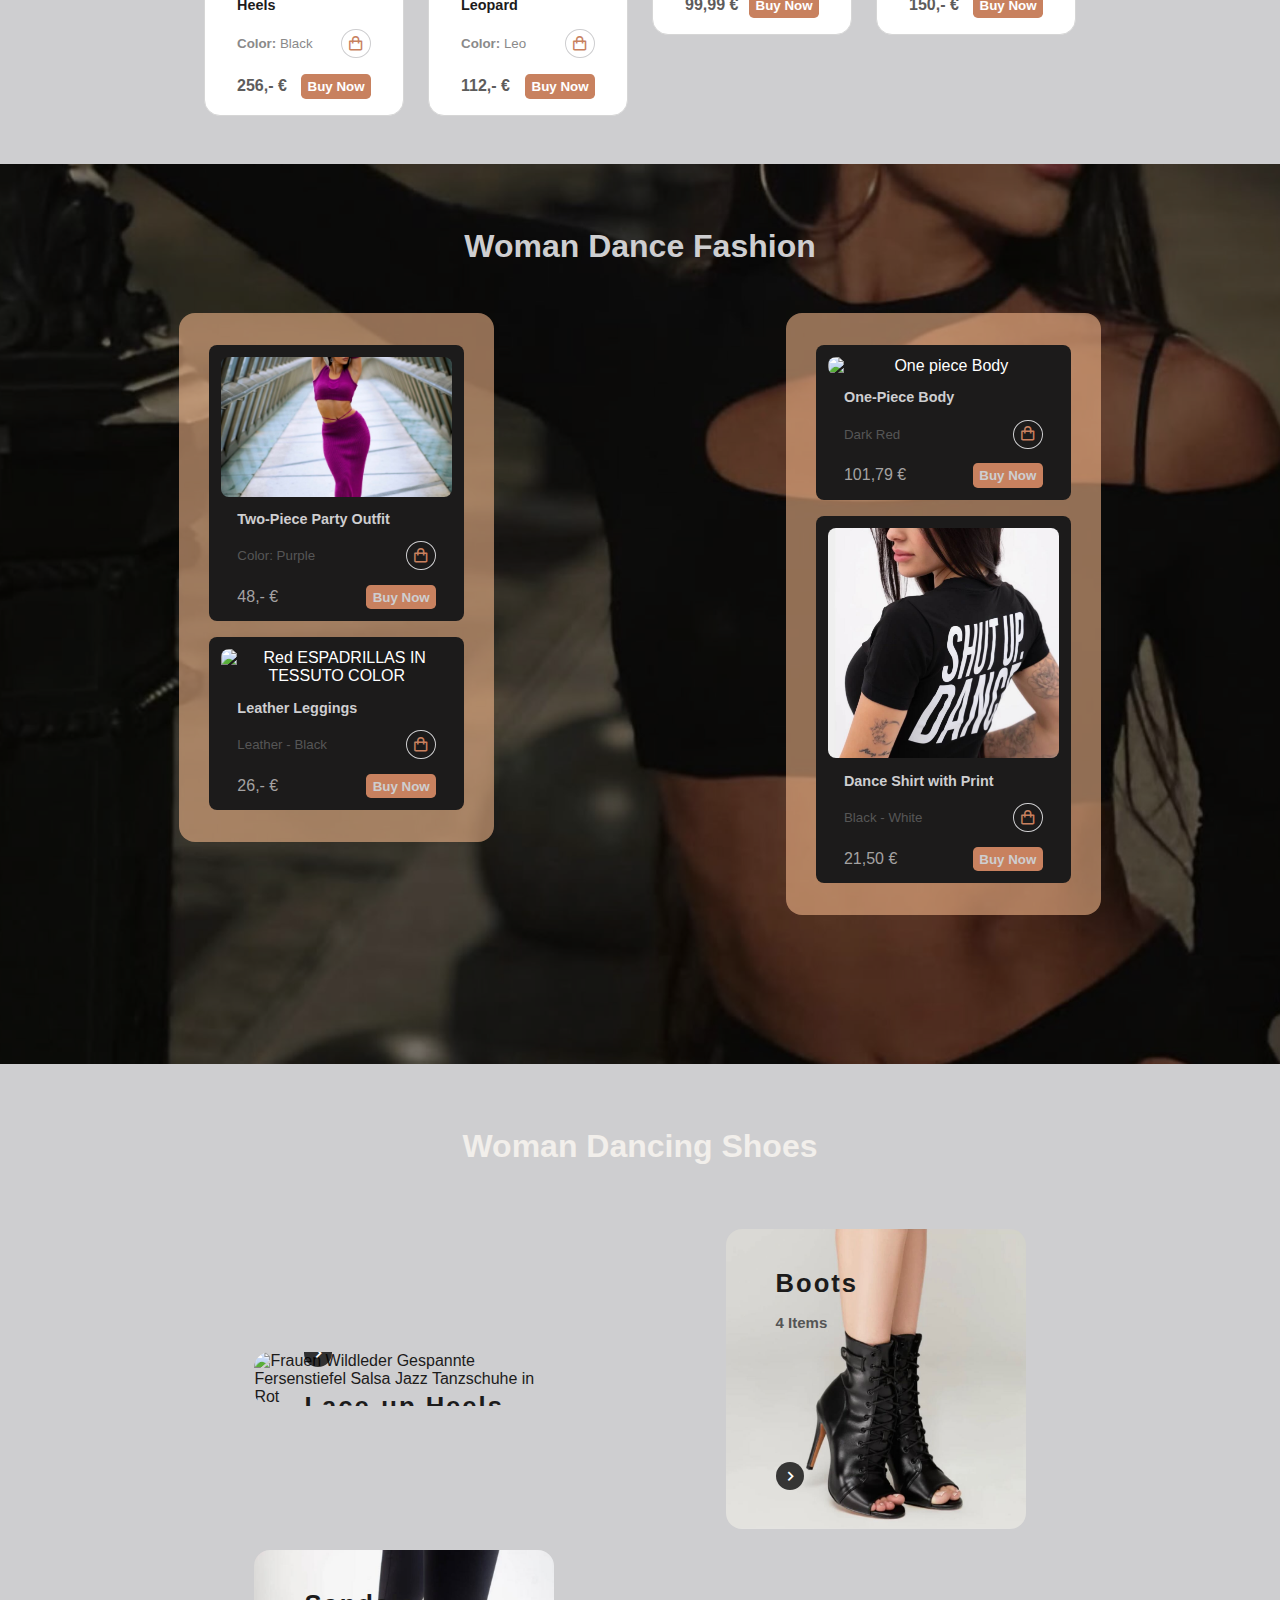
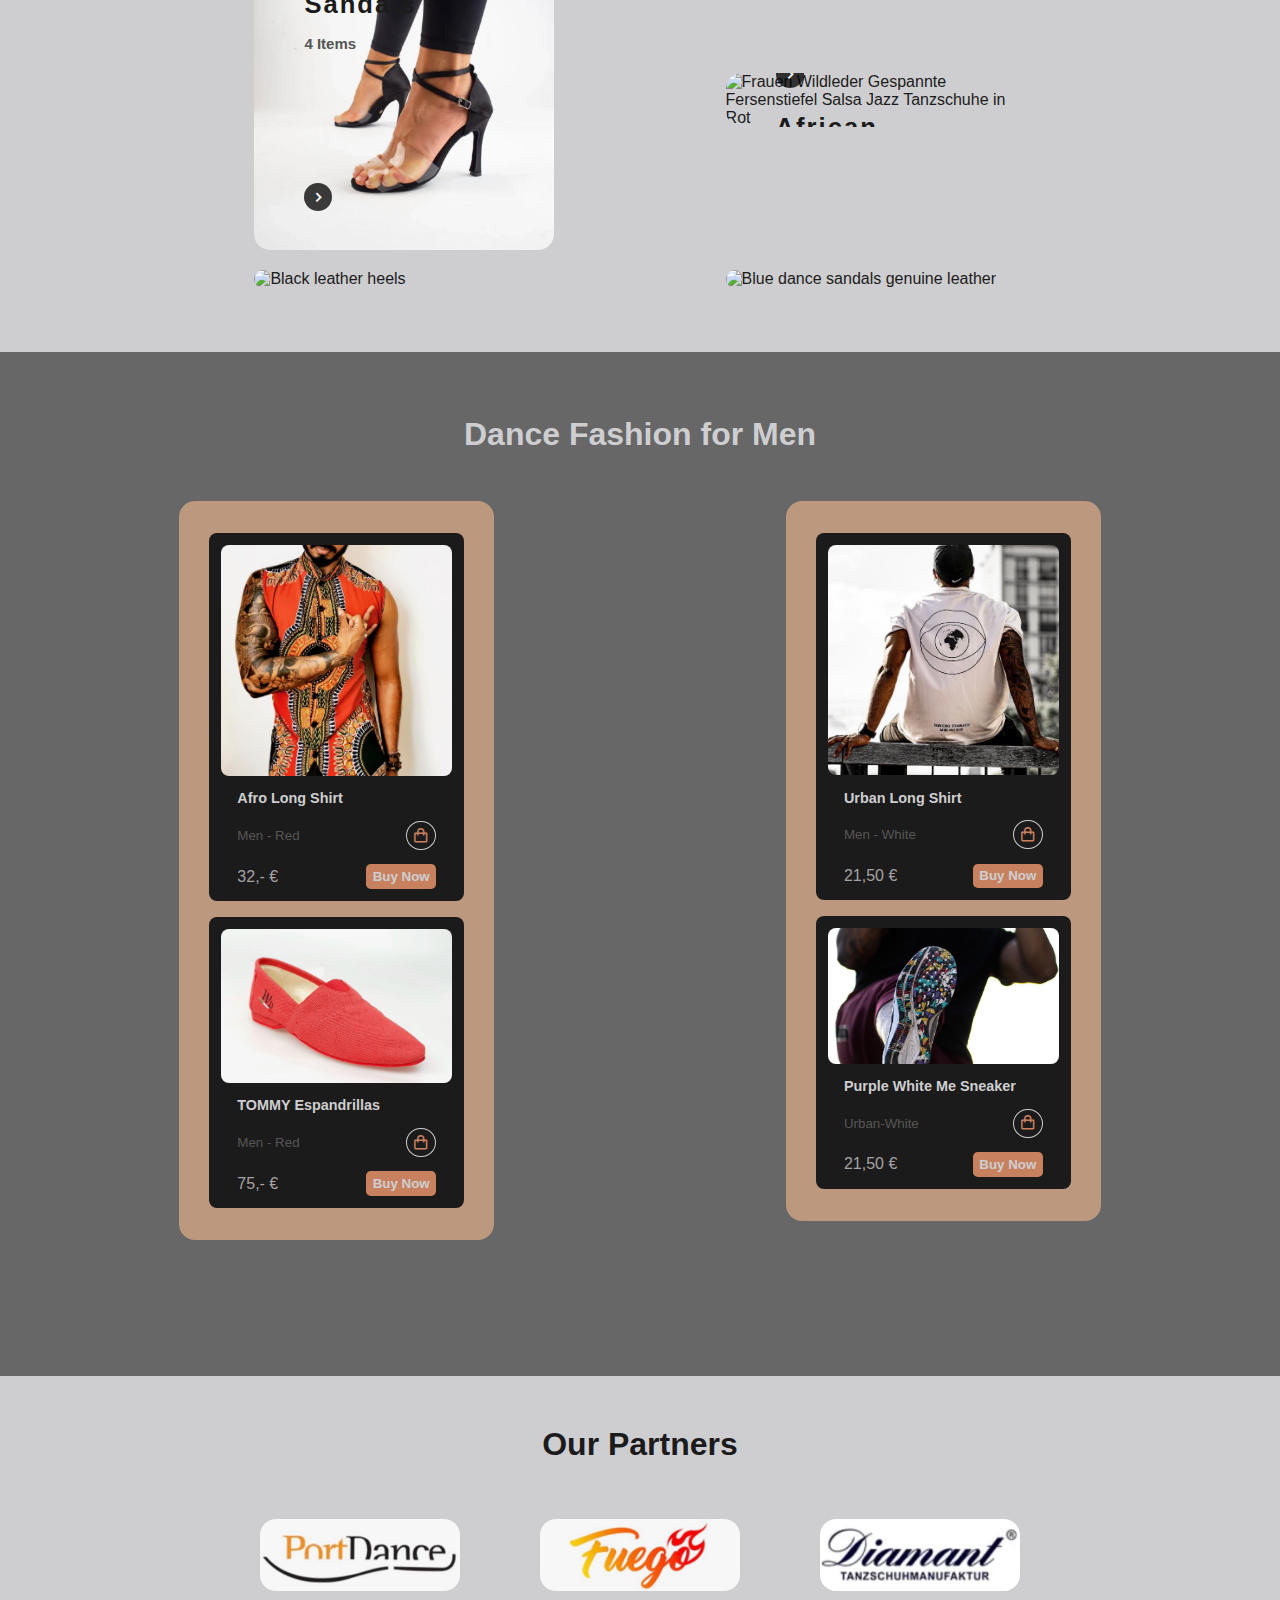
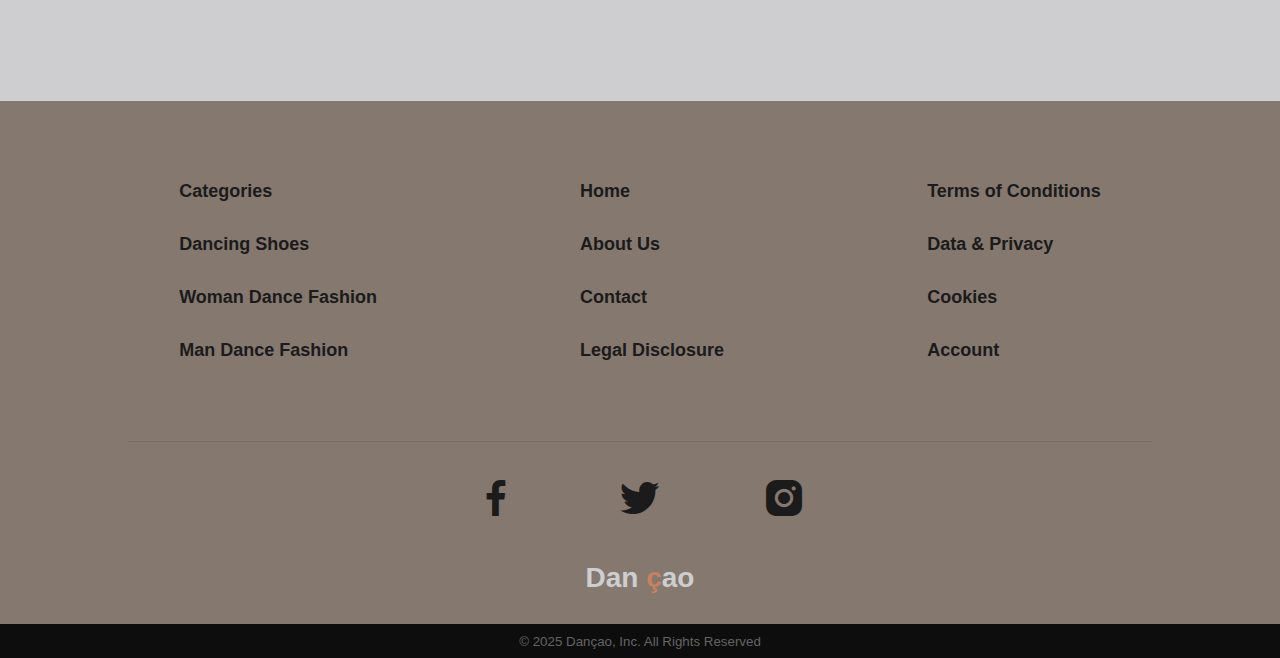
==== commit 17df74fa: "added partners section" ====
--- a/index.html
+++ b/index.html
@@ -345,6 +345,19 @@
                 </div>
             </div>
         </section> 
+
+        <!-- /* Partners */ -->
+        <section class="partners">
+            <h2>Our Partners</h2>
+
+            <div class="partner-logos">
+                <a href=""><img src="./images/Bild 28.01.25 um 13.52.jpeg" alt=" Port dance Logo "></a>
+                <a href=""><img src="./images/Bild 28.01.25 um 13.55.jpeg" alt=" Fuego Logo"></a>
+                <a href=""><img src="./images/Bild 28.01.25 um 13.52 (1).jpeg" alt=" Diamant Logo"></a>
+            </div>
+
+        </section>
+
     </main>
 
     <footer>
@@ -391,7 +404,7 @@
         <i class='bx bx-caret-up-circle'></i>
     </a>
 
-    <!-- custom js link -->
+    <!-- Added js for sticky header and toggle menu -->
     <script src="./script.js"></script>
 
 </body>
--- a/style.css
+++ b/style.css
@@ -870,6 +870,31 @@
             }
         }
     }
+
+    .partners {
+        text-align: center;
+        padding: 3.125rem 0;
+        h2 {
+            margin-bottom: 1rem;
+            font-size: var(--h3-font);
+        }
+        .partner-logos {
+            display: flex;
+            justify-content: center;
+            flex-wrap: wrap;
+            margin: 2.5rem 0;
+            gap: 3rem;
+            a img {
+                max-width: 12.5rem;
+                margin: 1rem;
+                border-radius: 1rem;
+                transition: all .35s ease;
+                &:hover {
+                    transform: scale(1.05);
+                }
+            }
+        }
+    }
 }
 
 footer {
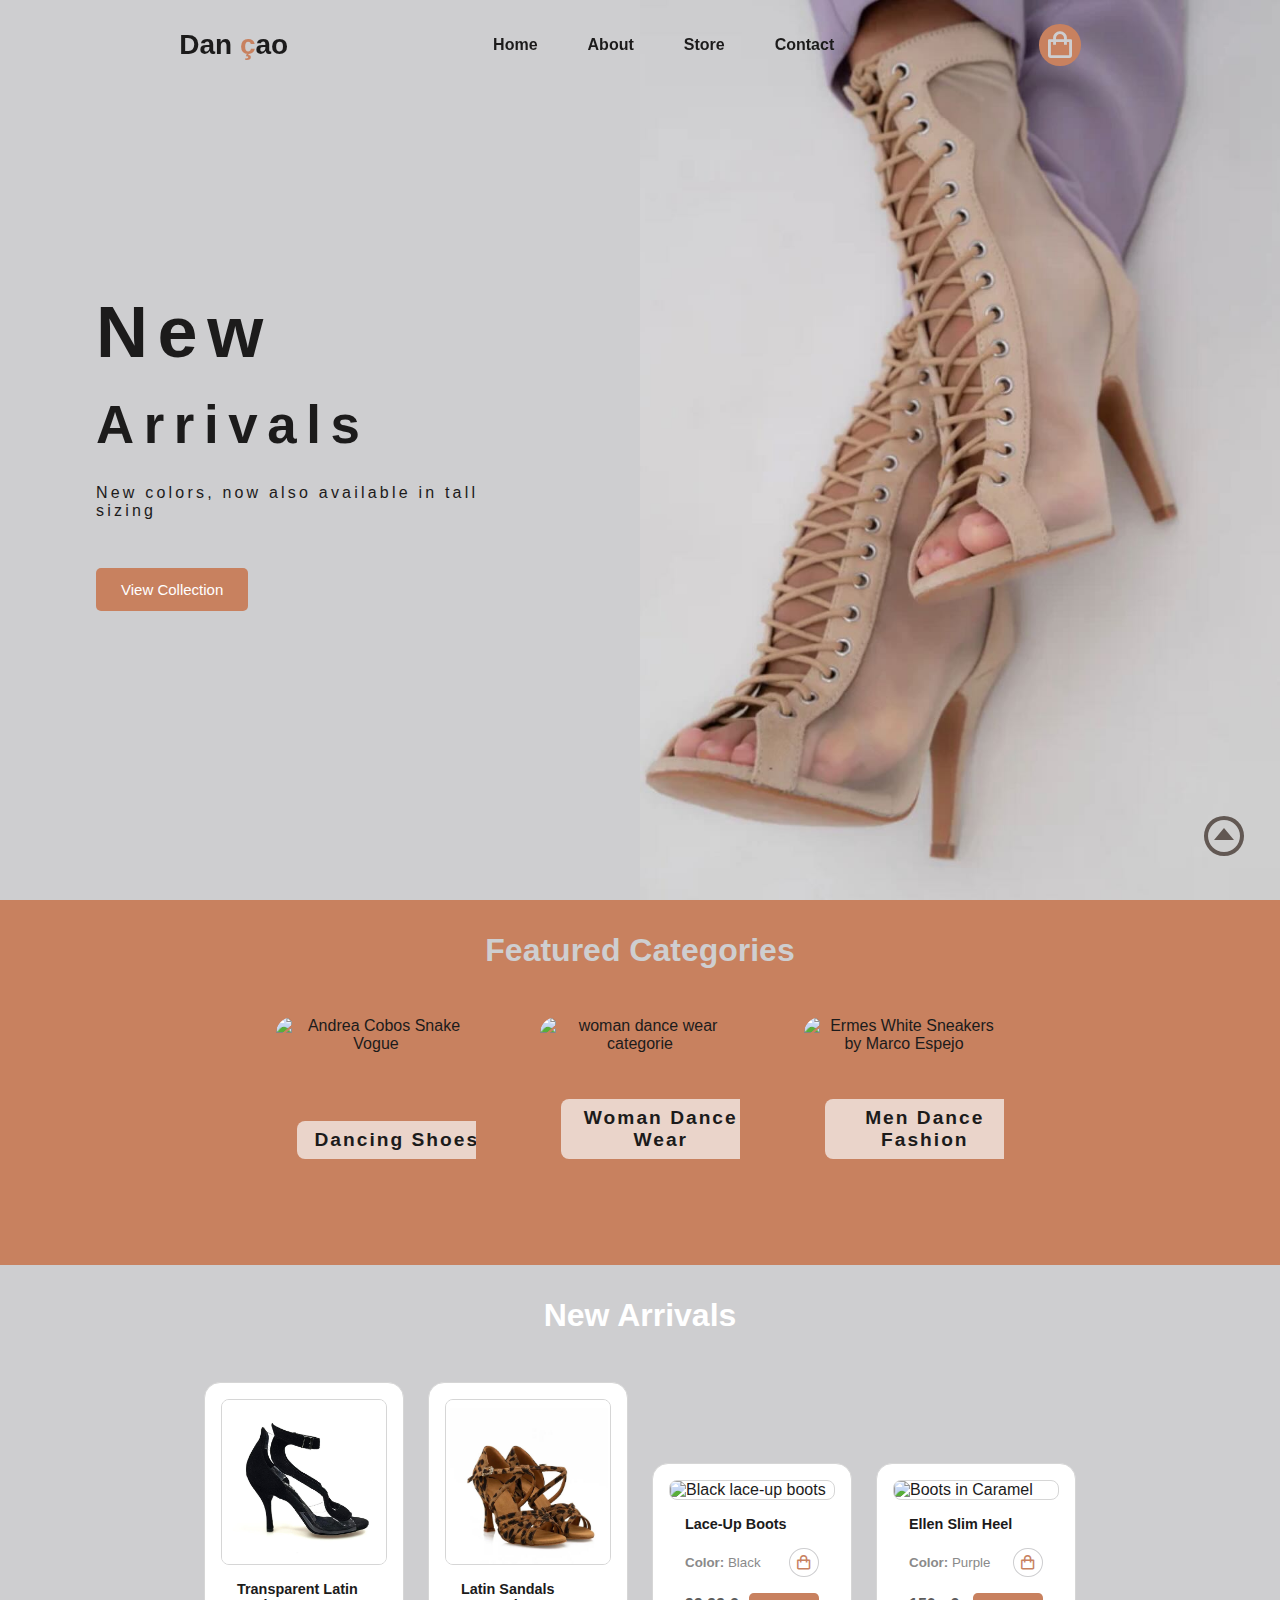
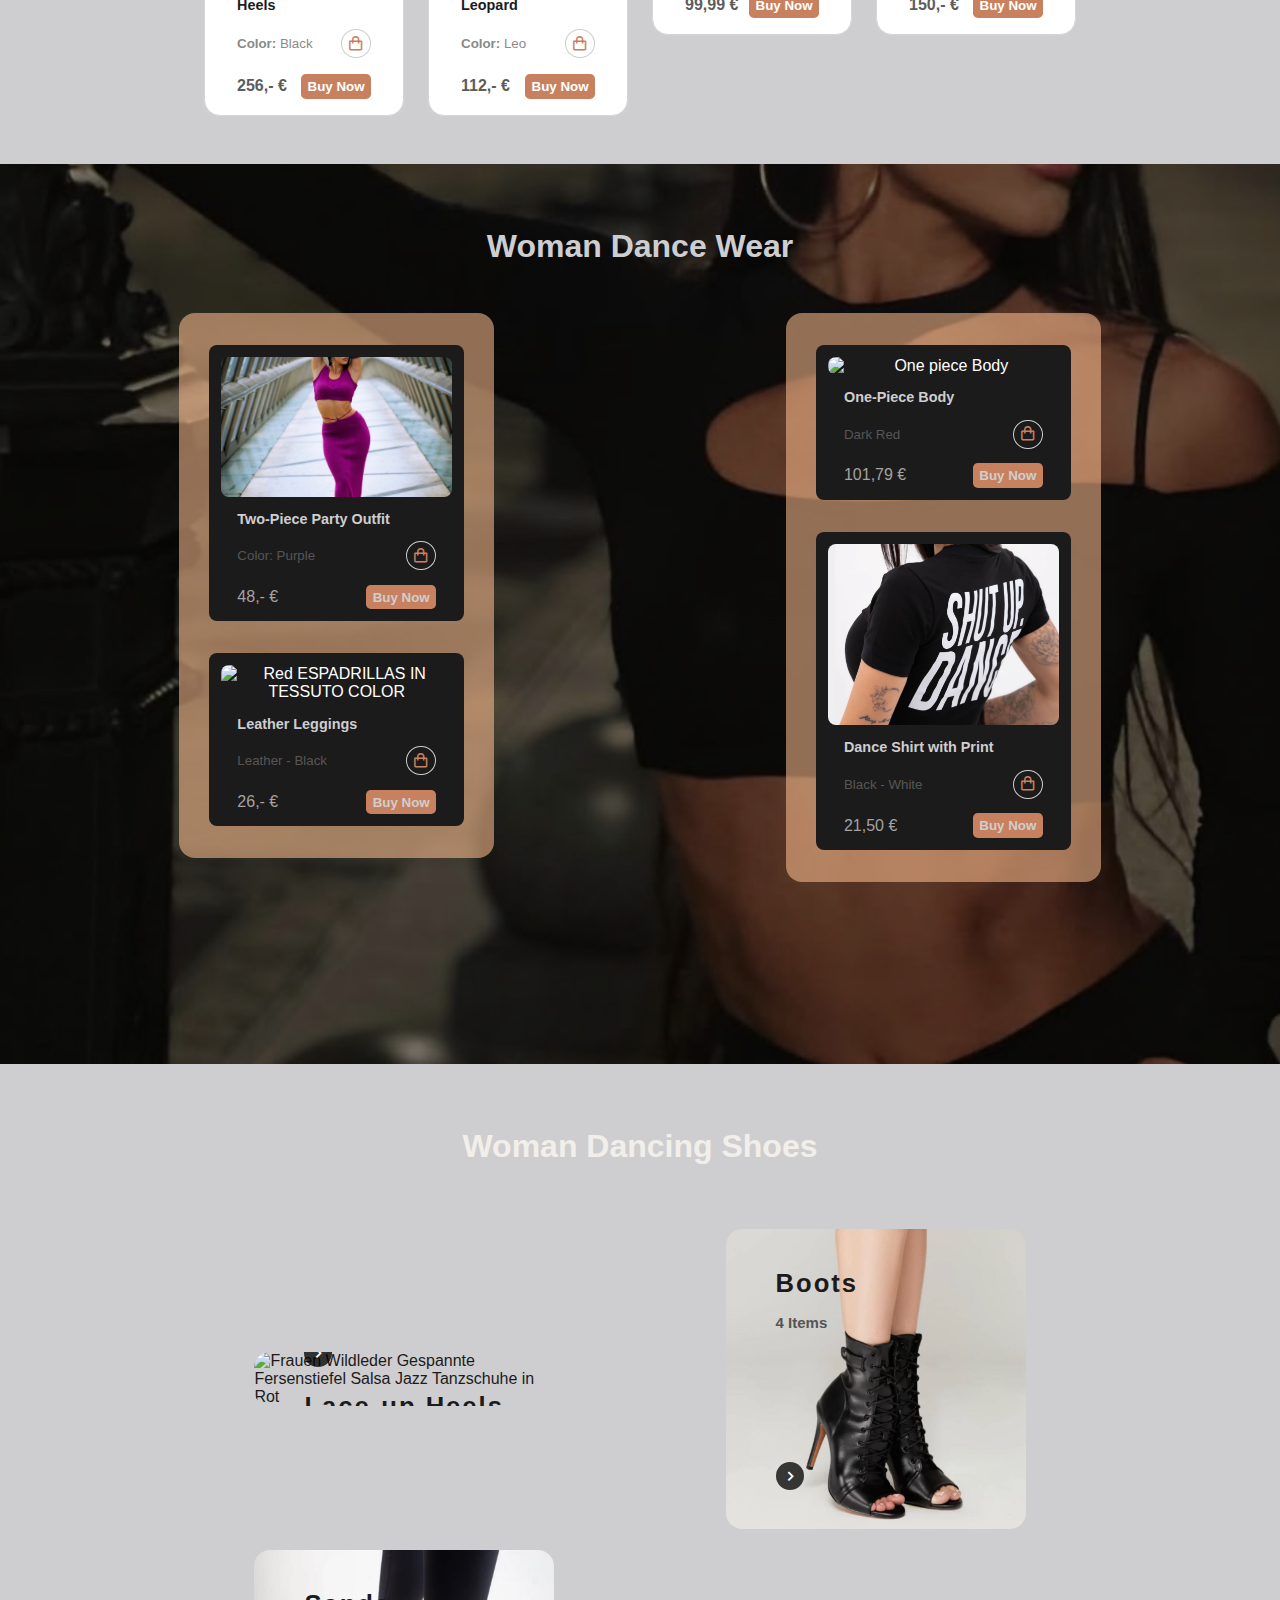
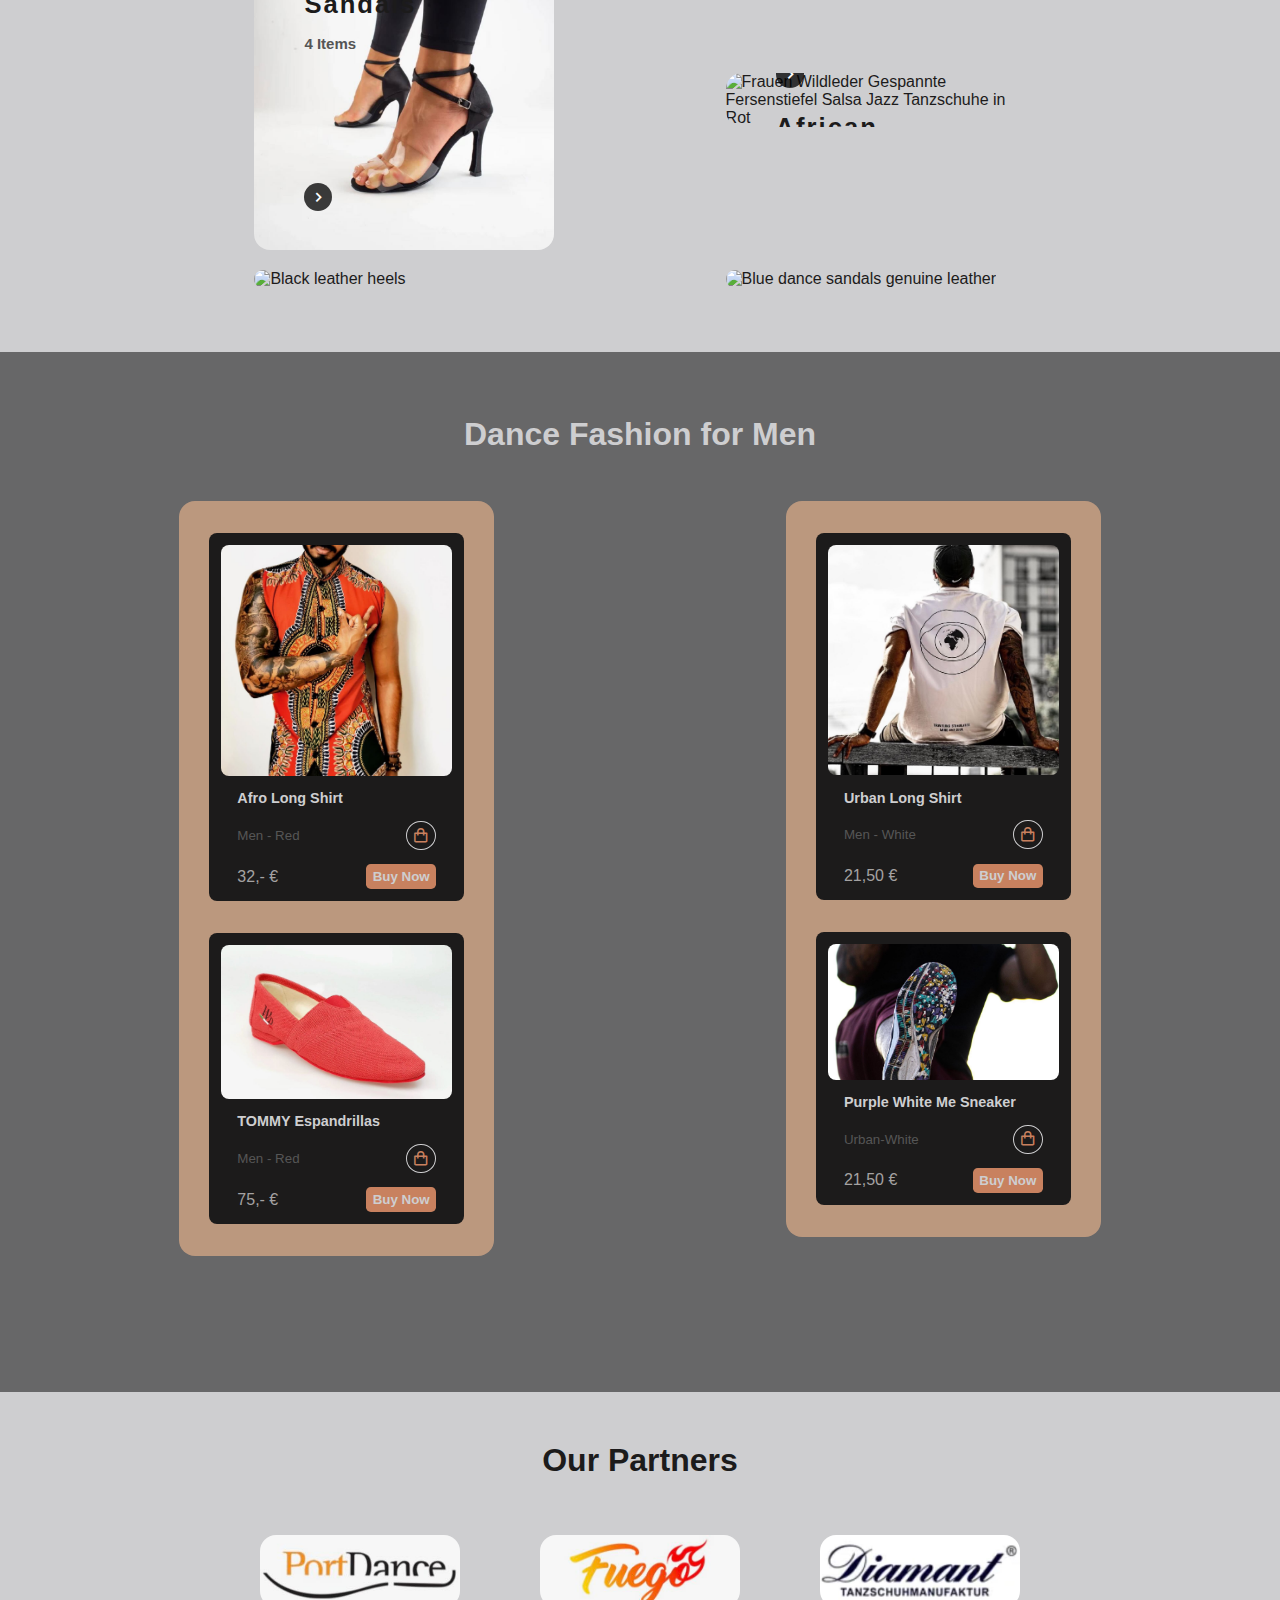
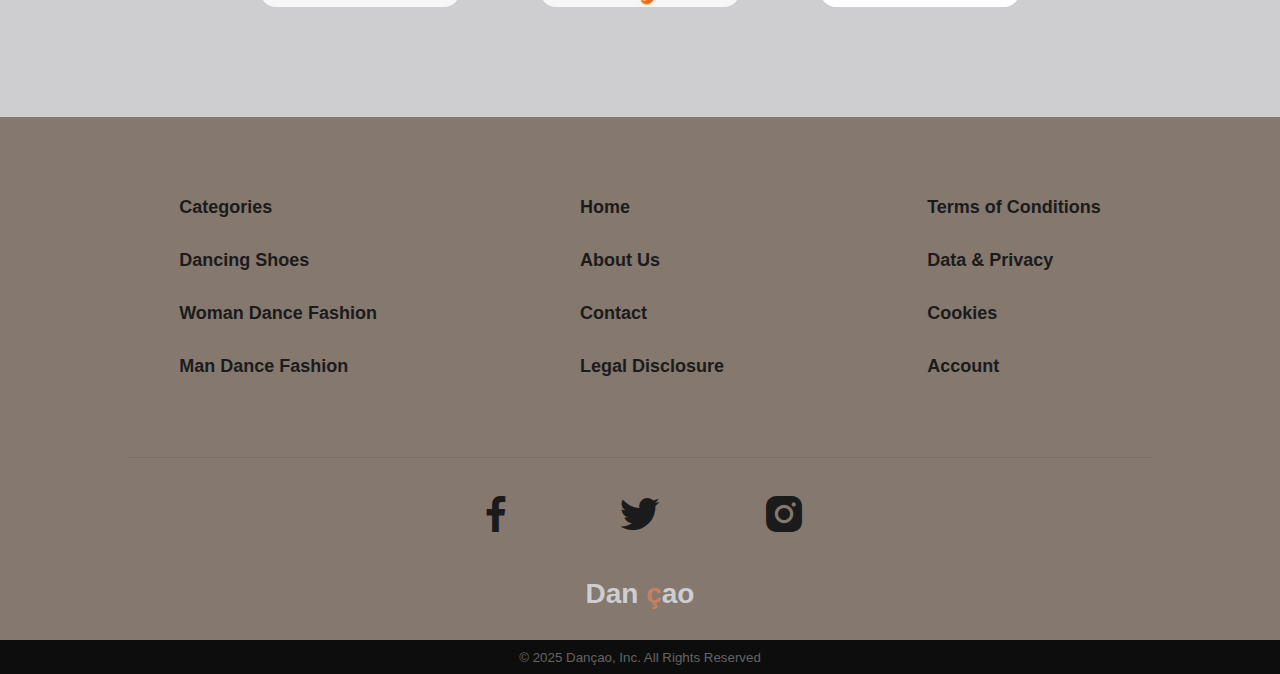
==== commit 35becf77: "last fixes" ====
--- a/index.html
+++ b/index.html
@@ -149,7 +149,7 @@
 
         <!-- /* Woman Dance Fashion */ -->
         <section class="woman" id="woman">
-            <h2>Woman Dance Fashion</h2>
+            <h2>Woman Dance Wear</h2>
             <div class="section-content">
                 <div class="men-cards">
                     <div class="productcard-men">
@@ -192,7 +192,7 @@
                         </div>
                     </div>
                     <div class="productcard-men">
-                        <img src="./images/Bild 28.01.25 um 13.18.jpeg" alt="white men sneaker">
+                        <img src="./images/Alle Fotos - 1 von 1.jpeg" alt="white men sneaker">
                         <h5>Dance Shirt with Print</h5>
                         <div class="chart-line">
                             <small>Black - White</small>
--- a/style.css
+++ b/style.css
@@ -122,7 +122,7 @@
         }
     }
 }
-
+/* sticky header */
 header.sticky {
     background-color: #0000007e;
     padding: .875rem 14%;
@@ -184,6 +184,7 @@
         
     }
 }
+
 
 main {
     display: flex;
@@ -511,8 +512,144 @@
             margin: 2rem 0;
         }
     }
+
     .woman {
         background-image: url(./images/Bild\ 25.01.25\ um\ 21.55.jpeg);
+        width: 100%;
+        height: auto;
+        min-height: 100vh;
+        justify-content: center;
+        align-items: center;
+        padding: 2rem 14%;
+        .section-content {
+            display: flex;
+            flex-wrap: wrap;
+            justify-content: space-between;
+            align-items: flex-start;
+            gap: 1rem;
+            width: 100%;
+            height: 100%;
+            position: relative;
+            z-index: 2;
+            padding-top: 1rem;
+            margin: 2rem 0;
+            .men-cards {
+                position: relative;
+                background-color: rgba(254, 190, 144, 0.561);
+                width: fit-content;
+                height: auto;
+                border-radius: 1rem;
+                display: flex;
+                gap: 2rem;
+                flex-direction: column;
+                justify-content: center;
+                align-items: center;
+                padding: 2rem 1rem;
+                margin-bottom: 4.5rem;
+                transition: all .35s ease;
+                &:hover {
+                    transform: translateY(-2px); 
+                }
+                .productcard-men {
+                    background-color: var(--textcolor);
+                    width: 90%;
+                    border-radius: .5rem;
+                    display: flex;
+                    flex-direction: column;
+                    justify-content: center;
+                    align-items: flex-start;
+                    gap: .9rem;
+                    border: 1px var(--textcolor);
+                    overflow: hidden;
+                    color: var(--background-color);
+                    padding: .75rem;
+                    transition: transform 0.2s ease-in-out, box-shadow 0.2s ease-in-out;
+                    &:hover {
+                        background-color: rgb(30, 30, 30);
+                        transform: scale(1.1); 
+                        box-shadow: 0 6px 12px rgba(187, 141, 107, 0.561);
+                    }
+                    img {
+                        max-width: 16.1875rem;
+                        width: 100%;
+                        background-position: center;
+                        background-size: cover;
+                        border-radius: 0.5rem;
+                        transition: all .35 ease-in-out;
+                        &:hover {
+                            cursor: pointer;
+                        }
+                    }
+                    h5 {
+                        font-size: .9em;
+                        color: var(--secondary-color);
+                        padding: 0 1rem;
+                    }
+                    .chart-line {
+                        width: 100%;
+                        display: flex;
+                        justify-content: space-between;
+                        align-items: center;
+                        padding: 0 1rem;
+                        small {
+                            color: rgb(86, 86, 86);
+                        }
+                        a i {
+                            color: var(--accent-color);
+                            border: 1px solid var(--secondary-color);
+                            border-radius: 50%;
+                            font-size: 1.1rem;
+                            padding: .3rem;
+                            justify-content: center;
+                            align-items: center;
+                            align-self: center;
+                            &:hover {
+                                color: var(--background-color);
+                                border: 1px solid var(--accent-color);
+                            }
+                            &:active {
+                                background-color: var(--secondary-color);
+                                color: var(--accent-color);
+                                border: none;
+                            }
+                            
+                        }
+                    }
+                    .calltoaction {
+                        width: 100%;
+                        display: flex;
+                        align-items: center;
+                        justify-content: space-between;
+                        padding: 0 1rem;
+                        p {
+                            color: rgb(164, 162, 162);
+                        }
+                        button {
+                            background-color: var(--accent-color);
+                            padding: .3rem .4rem;
+                            border-radius: .3rem;
+                            border: none;
+                            font-weight: bold;
+                            color: var(--secondary-color);
+                            &:hover {
+                                background-color:#f0a37f;
+                                cursor: pointer;
+                                color: var(--background-color);
+                            }
+                            &:active {
+                                background-color: var(--background-color);
+                                color: var(--accent-color);
+                            }
+                        }
+                    }
+                }
+
+            }
+        }
+    }
+
+    .man {
+        background-image: url(https://ermesdance.com/cdn/shop/files/Marco_Banner.png?v=1706174134&width=1600);
         width: 100%;
         height: auto;
         min-height: 100vh;
@@ -538,7 +675,7 @@
                 height: 80%;
                 border-radius: 1rem;
                 display: flex;
-                gap: 1rem;
+                gap: 2rem;
                 flex-direction: column;
                 justify-content: center;
                 align-items: center;
@@ -546,9 +683,7 @@
                 margin-bottom: 4.5rem;
                 transition: all .35s ease;
                 &:hover {
-                    transform: scale(1.1);
-                    
-                    
+                    transform: translateY(-2px); 
                 }
                 .productcard-men {
                     background-color: var(--textcolor);
@@ -566,146 +701,8 @@
                     transition: transform 0.2s ease-in-out, box-shadow 0.2s ease-in-out;
                     &:hover {
                         background-color: rgb(30, 30, 30);
-                        transform: translateY(-2px); 
                         box-shadow: 0 6px 12px rgba(187, 141, 107, 0.561);
-                    }
-                    img {
-                        max-width: 16.1875rem;
-                        width: 100%;
-                        background-position: center;
-                        background-size: cover;
-                        border-radius: 0.5rem;
-                        transition: all .35 ease-in-out;
-                        &:hover {
-                            transform: scale(1.1);
-                            cursor: pointer;
-                        }
-                    }
-                    h5 {
-                        font-size: .9em;
-                        color: var(--secondary-color);
-                        padding: 0 1rem;
-                    }
-                    .chart-line {
-                        width: 100%;
-                        display: flex;
-                        justify-content: space-between;
-                        align-items: center;
-                        padding: 0 1rem;
-                        small {
-                            color: rgb(86, 86, 86);
-                        }
-                        a i {
-                            color: var(--accent-color);
-                            border: 1px solid var(--secondary-color);
-                            border-radius: 50%;
-                            font-size: 1.1rem;
-                            padding: .3rem;
-                            justify-content: center;
-                            align-items: center;
-                            align-self: center;
-                            &:hover {
-                                color: var(--background-color);
-                                border: 1px solid var(--accent-color);
-                            }
-                            &:active {
-                                background-color: var(--secondary-color);
-                                color: var(--accent-color);
-                                border: none;
-                            }
-                            
-                        }
-                    }
-                    .calltoaction {
-                        width: 100%;
-                        display: flex;
-                        align-items: center;
-                        justify-content: space-between;
-                        padding: 0 1rem;
-                        p {
-                            color: rgb(164, 162, 162);
-                        }
-                        button {
-                            background-color: var(--accent-color);
-                            padding: .3rem .4rem;
-                            border-radius: .3rem;
-                            border: none;
-                            font-weight: bold;
-                            color: var(--secondary-color);
-                            &:hover {
-                                background-color:#f0a37f;
-                                cursor: pointer;
-                                color: var(--background-color);
-                            }
-                            &:active {
-                                background-color: var(--background-color);
-                                color: var(--accent-color);
-                            }
-                        }
-                    }
-                }
-
-            }
-        }
-    }
-
-    .man {
-        background-image: url(https://ermesdance.com/cdn/shop/files/Marco_Banner.png?v=1706174134&width=1600);
-        width: 100%;
-        height: auto;
-        min-height: 100vh;
-        justify-content: center;
-        align-items: center;
-        padding: 2rem 14%;
-        .section-content {
-            display: flex;
-            flex-wrap: wrap;
-            justify-content: space-between;
-            align-items: flex-start;
-            gap: 1rem;
-            width: 100%;
-            height: 100%;
-            position: relative;
-            z-index: 2;
-            padding-top: 1rem;
-            margin: 2rem 0;
-            .men-cards {
-                position: relative;
-                background-color: rgba(254, 190, 144, 0.561);
-                width: fit-content;
-                height: 80%;
-                border-radius: 1rem;
-                display: flex;
-                gap: 1rem;
-                flex-direction: column;
-                justify-content: center;
-                align-items: center;
-                padding: 2rem 1rem;
-                margin-bottom: 4.5rem;
-                transition: all .35s ease;
-                &:hover {
-                    transform: scale(1.1);
-                    
-                    
-                }
-                .productcard-men {
-                    background-color: var(--textcolor);
-                    width: 90%;
-                    border-radius: .5rem;
-                    display: flex;
-                    flex-direction: column;
-                    justify-content: center;
-                    align-items: flex-start;
-                    gap: .9rem;
-                    border: 1px var(--textcolor);
-                    overflow: hidden;
-                    color: var(--background-color);
-                    padding: .75rem;
-                    transition: transform 0.2s ease-in-out, box-shadow 0.2s ease-in-out;
-                    &:hover {
-                        background-color: rgb(30, 30, 30);
-                        transform: translateY(-2px); 
-                        box-shadow: 0 6px 12px rgba(187, 141, 107, 0.561);
+                        transform: scale(1.1);
                     }
                     img {
                         max-width: 16.1875rem;
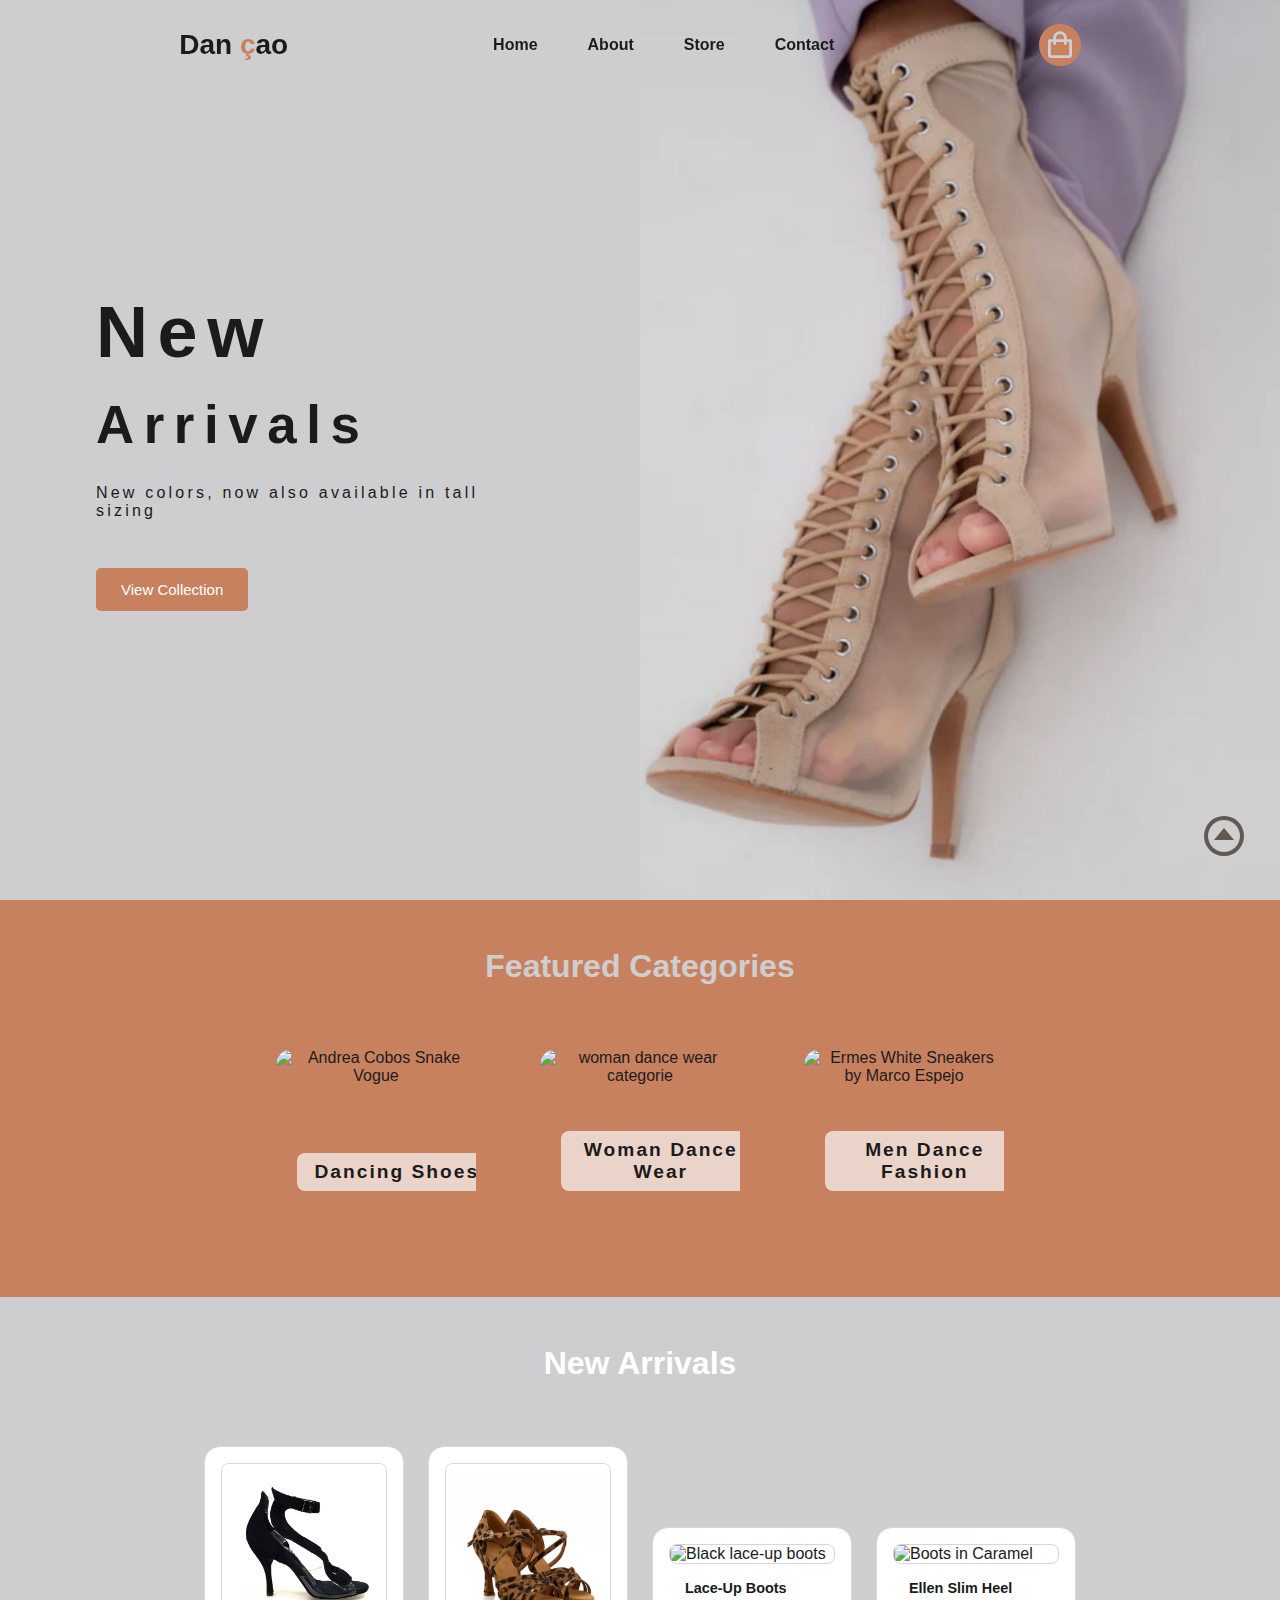
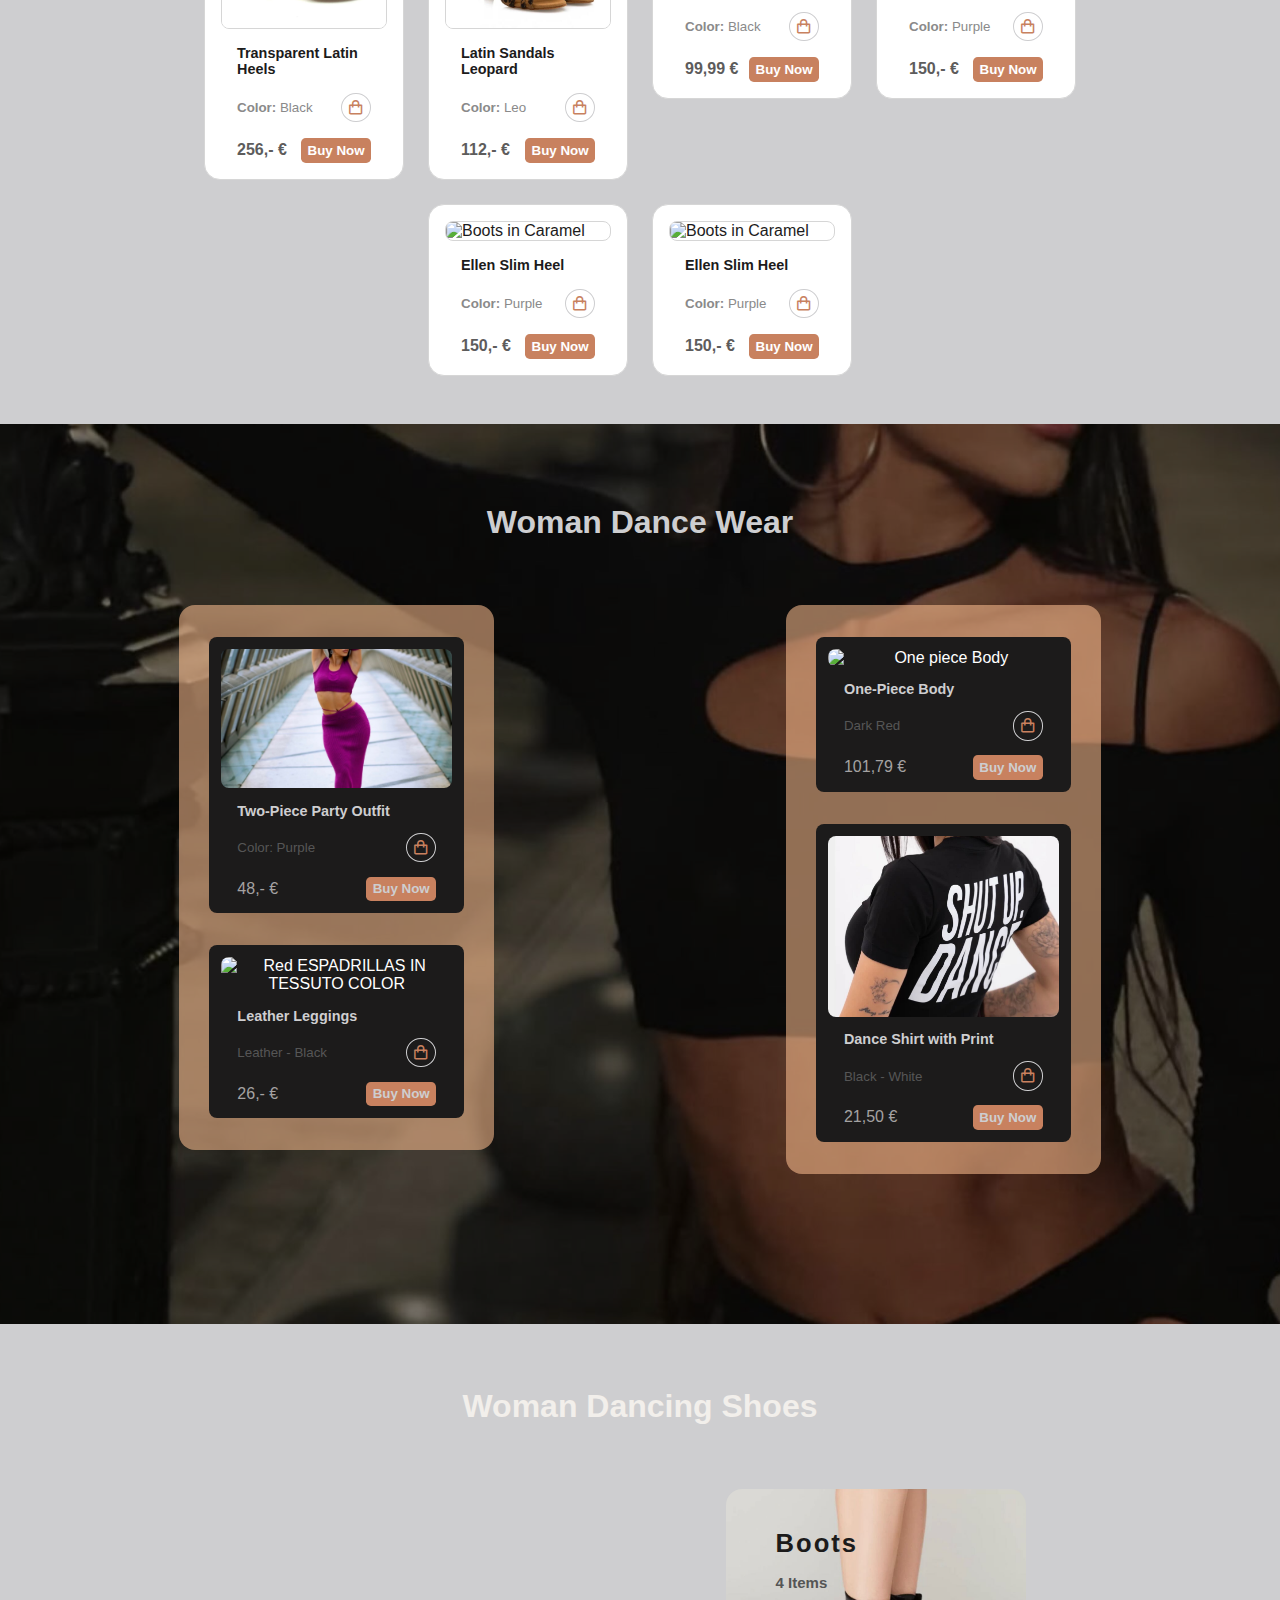
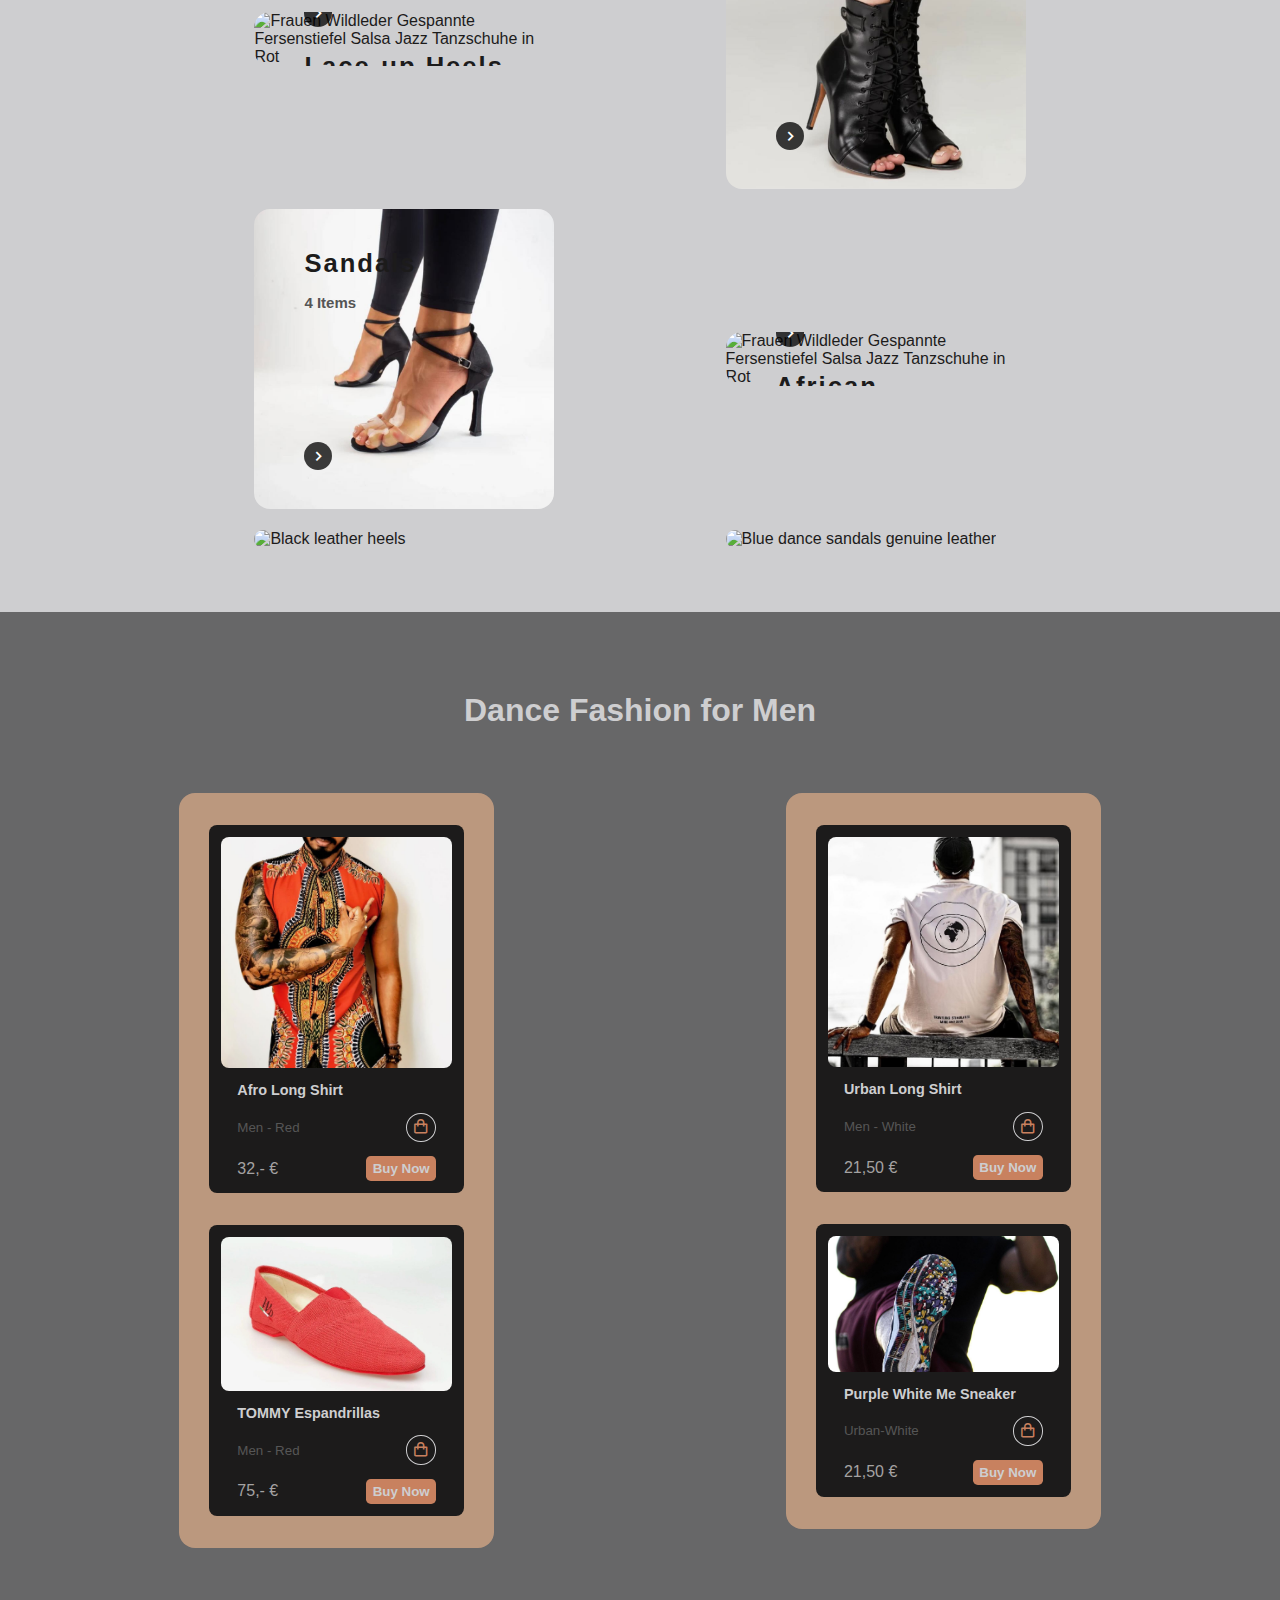
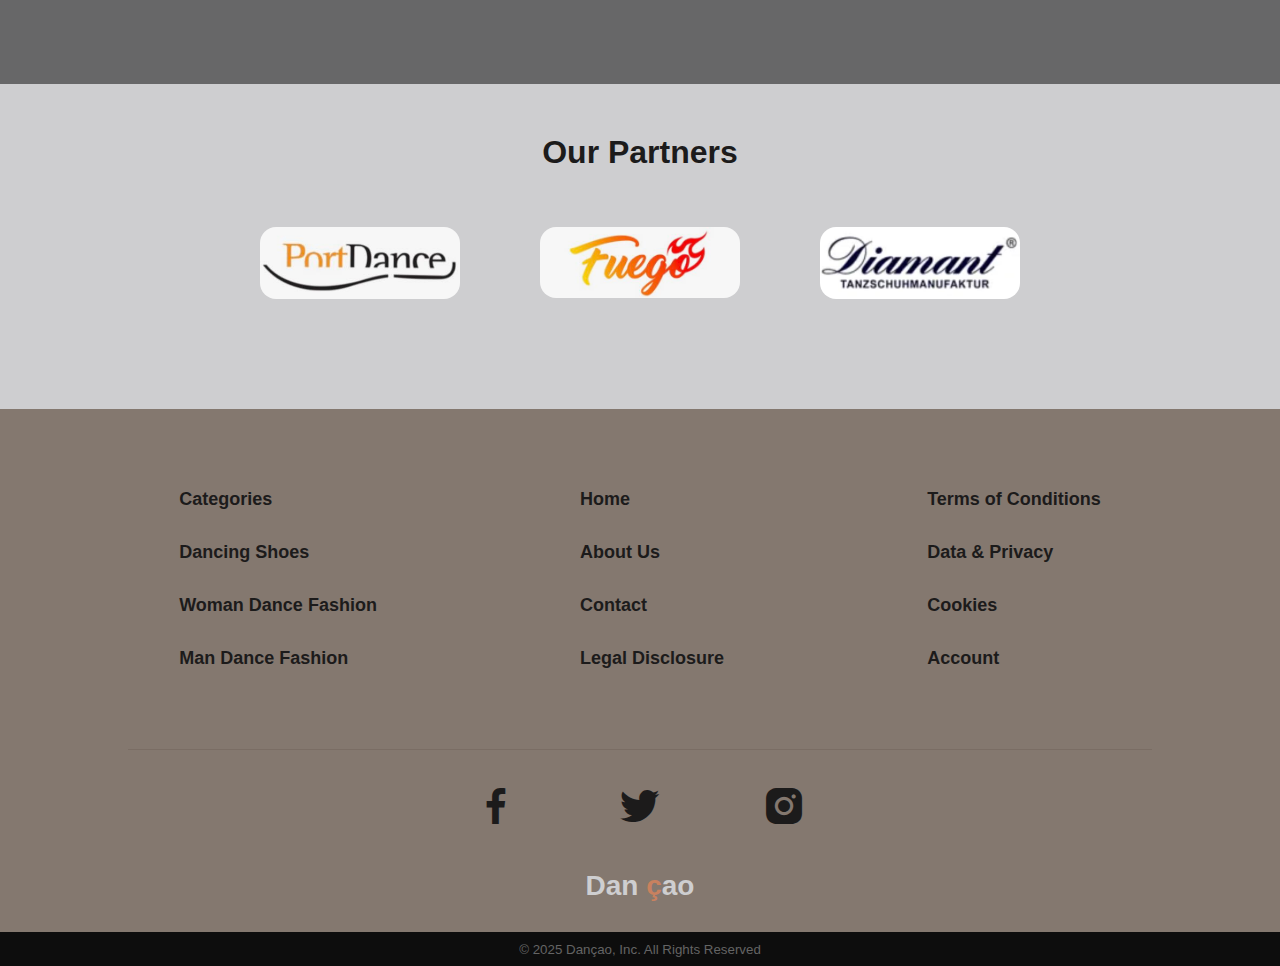
==== commit 8c8cbe42: "added slider to new arrivals" ====
--- a/index.html
+++ b/index.html
@@ -85,63 +85,98 @@
 
             <div class="arrivals-content">
 
-                <div class="new-card">
-                    <img class="product-pic" src="./images/Bildschirmfoto 2025-01-26 um 13.51.11.jpeg" alt="Black Transparent Latin Heels">
-                    <h5>Transparent Latin Heels</h5>
-                    <div class="chart-line">
-                        <small><strong>Color:</strong> Black</small>
-                        <a href=""><i class='bx bx-shopping-bag'></i></a>
-                    </div>
-                    
-                    <div class="calltoaction">
-                        <p>256,- €</p>
-                        <button>Buy Now</button>
-                    </div>
-                </div>
-
-                <div class="new-card">
-                    <img class="product-pic" src="./images/Bild 23.01.25 um 14.34.jpeg" alt="">
-                    <h5>Latin Sandals Leopard</h5>
-                    <div class="chart-line">
-                        <small><strong>Color:</strong> Leo</small>
-                        <a href=""><i class='bx bx-shopping-bag'></i></a>
-                    </div>
-                    
-                    <div class="calltoaction">
-                        <p>112,- €</p>
-                        <button>Buy Now</button>
-                    </div>
-
-                </div>
-
-                <div class="new-card">
-                    <img class="product-pic" src="https://ermesdance.com/cdn/shop/files/1.png?v=1688992048&width=500" alt="Black lace-up boots">
-                    <h5>Lace-Up Boots</h5>
-                    <div class="chart-line">
-                        <small><strong>Color:</strong> Black</small>
-                        <a href=""><i class='bx bx-shopping-bag'></i></a>
-                    </div>
-                    
-                    <div class="calltoaction">
-                        <p>99,99 €</p>
-                        <button>Buy Now</button>
-                    </div>
-
-                </div>
-
-                <div class="new-card">
-                    <img class="product-pic" src="https://ermesdance.com/cdn/shop/products/Calcetin-Marron-Puesto-1.jpg?v=1629807599&width=500" alt="Boots in Caramel">
-                    <h5>Ellen Slim Heel</h5>
-                    <div class="chart-line">
-                        <small><strong>Color:</strong> Purple</small>
-                        <a class="bag" href="#"><i class='bx bx-shopping-bag'></i></a>
-                    </div>
-                    
-                    <div class="calltoaction">
-                        <p>150,- €</p>
-                        <button>Buy Now</button>
-                    </div>
-
+                <div class="slider">
+
+                    <div class="slide-track">
+                        <div class="new-card">
+                            <img class="product-pic" src="./images/Bildschirmfoto 2025-01-26 um 13.51.11.jpeg" alt="Black Transparent Latin Heels">
+                            <h5>Transparent Latin Heels</h5>
+                            <div class="chart-line">
+                                <small><strong>Color:</strong> Black</small>
+                                <a href=""><i class='bx bx-shopping-bag'></i></a>
+                            </div>
+                            
+                            <div class="calltoaction">
+                                <p>256,- €</p>
+                                <button>Buy Now</button>
+                            </div>
+                        </div>
+        
+                        <div class="new-card">
+                            <img class="product-pic" src="./images/Bild 23.01.25 um 14.34.jpeg" alt="">
+                            <h5>Latin Sandals Leopard</h5>
+                            <div class="chart-line">
+                                <small><strong>Color:</strong> Leo</small>
+                                <a href=""><i class='bx bx-shopping-bag'></i></a>
+                            </div>
+                            
+                            <div class="calltoaction">
+                                <p>112,- €</p>
+                                <button>Buy Now</button>
+                            </div>
+        
+                        </div>
+        
+                        <div class="new-card">
+                            <img class="product-pic" src="https://ermesdance.com/cdn/shop/files/1.png?v=1688992048&width=500" alt="Black lace-up boots">
+                            <h5>Lace-Up Boots</h5>
+                            <div class="chart-line">
+                                <small><strong>Color:</strong> Black</small>
+                                <a href=""><i class='bx bx-shopping-bag'></i></a>
+                            </div>
+                            
+                            <div class="calltoaction">
+                                <p>99,99 €</p>
+                                <button>Buy Now</button>
+                            </div>
+        
+                        </div>
+        
+                        <div class="new-card">
+                            <img class="product-pic" src="https://ermesdance.com/cdn/shop/products/Calcetin-Marron-Puesto-1.jpg?v=1629807599&width=500" alt="Boots in Caramel">
+                            <h5>Ellen Slim Heel</h5>
+                            <div class="chart-line">
+                                <small><strong>Color:</strong> Purple</small>
+                                <a class="bag" href="#"><i class='bx bx-shopping-bag'></i></a>
+                            </div>
+                            
+                            <div class="calltoaction">
+                                <p>150,- €</p>
+                                <button>Buy Now</button>
+                            </div>
+        
+                        </div>
+        
+                        <div class="new-card">
+                            <img class="product-pic" src="https://ermesdance.com/cdn/shop/products/Calcetin-Marron-Puesto-1.jpg?v=1629807599&width=500" alt="Boots in Caramel">
+                            <h5>Ellen Slim Heel</h5>
+                            <div class="chart-line">
+                                <small><strong>Color:</strong> Purple</small>
+                                <a class="bag" href="#"><i class='bx bx-shopping-bag'></i></a>
+                            </div>
+                            
+                            <div class="calltoaction">
+                                <p>150,- €</p>
+                                <button>Buy Now</button>
+                            </div>
+        
+                        </div>
+        
+                        <div class="new-card">
+                            <img class="product-pic" src="https://ermesdance.com/cdn/shop/products/Calcetin-Marron-Puesto-1.jpg?v=1629807599&width=500" alt="Boots in Caramel">
+                            <h5>Ellen Slim Heel</h5>
+                            <div class="chart-line">
+                                <small><strong>Color:</strong> Purple</small>
+                                <a class="bag" href="#"><i class='bx bx-shopping-bag'></i></a>
+                            </div>
+                            
+                            <div class="calltoaction">
+                                <p>150,- €</p>
+                                <button>Buy Now</button>
+                            </div>
+        
+                        </div>
+                    </div>
                 </div>
             </div>
 
--- a/style.css
+++ b/style.css
@@ -194,7 +194,6 @@
     margin: 0;
     gap: 0rem;
     box-sizing: border-box;
-
     section {
         padding: 1.25rem 14%;
         width: 100%;
@@ -285,6 +284,7 @@
             text-align: center;
             font-size: var(--h3-font);
             color: var(--secondary-color);
+            margin: 1rem 0;
         }
         .categories {
             display: flex;
@@ -375,109 +375,116 @@
         h2 {
             font-size: var(--h3-font);
             color: var(--background-color);
+            margin: 1rem 0;
         }
         .arrivals-content {
-            display: flex;
             justify-content: center;
             align-items: center;
-            gap: 1.5rem;
-            margin-top: 3rem;
-            width: 100%;
-            flex-wrap: wrap;
-            .new-card {
-                border: .5px solid rgb(214, 214, 214);
-                width: 12.5rem;
-                border-radius: 1rem;
-                display: flex;
-                gap: 1rem;
-                flex-direction: column;
-                justify-content: center;
-                align-items: flex-start;
-                padding: 1rem 1rem;
-                transition: all .35s ease-in-out;
-                background-color: var(--background-color);
-                &:hover {
-                    transform: scale(1.1);
-                    
-                }
-
-                .product-pic {
+            .slider {
+                
+                .slide-track {
+                    display: flex;
+                    justify-content: center;
+                    align-items: center;
+                    gap: 1.5rem;
+                    margin-top: 3rem;
                     width: 100%;
-                    background-position: center;
-                    background-size: cover;
-                    border-radius: 0.5rem;
-                    transition: all .45 ease-in-out;
-                    border: .5px solid rgb(214, 214, 214);
-                    &:hover {
-                        transform: scale(1.1);
-                        cursor: pointer;
-                    }
-                }
-
-                h5 {
-                    font-size: .9em;
-                    color: var(--textcolor);
-                    padding: 0 1rem;
-                }
-                .chart-line {
-                    width: 100%;
-                    display: flex;
-                    justify-content: space-between;
-                    align-items: center;
-                    padding: 0 1rem;
-                    small {
-                        color: rgb(138, 138, 138);
-                    }
-                    a i {
-                        color: var(--accent-color);
-                        border: 1px solid var(--secondary-color);
-                        border-radius: 50%;
-                        font-size: 1.1rem;
-                        padding: .3rem;
+                    flex-wrap: wrap;
+                    .new-card {
+                        border: .5px solid rgb(214, 214, 214);
+                        width: 12.5rem;
+                        border-radius: 1rem;
+                        display: flex;
+                        gap: 1rem;
+                        flex-direction: column;
                         justify-content: center;
-                        align-items: center;
-                        align-self: center;
+                        align-items: flex-start;
+                        padding: 1rem 1rem;
+                        transition: all .35s ease-in-out;
+                        background-color: var(--background-color);
                         &:hover {
-                            color: var(--accent-color);
-                            border: 1px solid var(--accent-color);
-                        }
-                        &:active {
-                            background-color: var(--accent-color);
-                            color: var(--background-color);
-                            border: none;
+                            transform: scale(1.1);
+                            
+                        }
+        
+                        .product-pic {
+                            width: 100%;
+                            background-position: center;
+                            background-size: cover;
+                            border-radius: 0.5rem;
+                            transition: all .45 ease-in-out;
+                            border: .5px solid rgb(214, 214, 214);
+                            &:hover {
+                                cursor: pointer;
+                            }
+                        }
+        
+                        h5 {
+                            font-size: .9em;
+                            color: var(--textcolor);
+                            padding: 0 1rem;
+                        }
+                        .chart-line {
+                            width: 100%;
+                            display: flex;
+                            justify-content: space-between;
+                            align-items: center;
+                            padding: 0 1rem;
+                            small {
+                                color: rgb(138, 138, 138);
+                            }
+                            a i {
+                                color: var(--accent-color);
+                                border: 1px solid var(--secondary-color);
+                                border-radius: 50%;
+                                font-size: 1.1rem;
+                                padding: .3rem;
+                                justify-content: center;
+                                align-items: center;
+                                align-self: center;
+                                &:hover {
+                                    color: var(--accent-color);
+                                    border: 1px solid var(--accent-color);
+                                }
+                                &:active {
+                                    background-color: var(--accent-color);
+                                    color: var(--background-color);
+                                    border: none;
+                                }
+                                
+                            }
+                        }
+                        .calltoaction {
+                            width: 100%;
+                            display: flex;
+                            align-items: center;
+                            justify-content: space-between;
+                            padding: 0 1rem;
+                            p {
+                                color: rgb(93, 92, 92);
+                                font-weight: bold;
+                            }
+                            button {
+                                background-color: var(--accent-color);
+                                padding: .3rem .4rem;
+                                border-radius: .3rem;
+                                border: none;
+                                font-weight: bold;
+                                color: var(--background-color);
+                                &:hover {
+                                    background-color:#f0a37f;
+                                    cursor: pointer;
+                                    color: var(--background-color);
+                                }
+                                &:active {
+                                    background-color: var(--background-color);
+                                    color: var(--accent-color);
+                                }
+                            }
                         }
                         
                     }
                 }
-                .calltoaction {
-                    width: 100%;
-                    display: flex;
-                    align-items: center;
-                    justify-content: space-between;
-                    padding: 0 1rem;
-                    p {
-                        color: rgb(93, 92, 92);
-                        font-weight: bold;
-                    }
-                    button {
-                        background-color: var(--accent-color);
-                        padding: .3rem .4rem;
-                        border-radius: .3rem;
-                        border: none;
-                        font-weight: bold;
-                        color: var(--background-color);
-                        &:hover {
-                            background-color:#f0a37f;
-                            cursor: pointer;
-                            color: var(--background-color);
-                        }
-                        &:active {
-                            background-color: var(--background-color);
-                            color: var(--accent-color);
-                        }
-                    }
-                }
-                
             }
         }
     }
@@ -509,7 +516,7 @@
             color: var(--secondary-color);
             z-index: 2;
             position: relative;
-            margin: 2rem 0;
+            margin: 3rem 0;
         }
     }
 
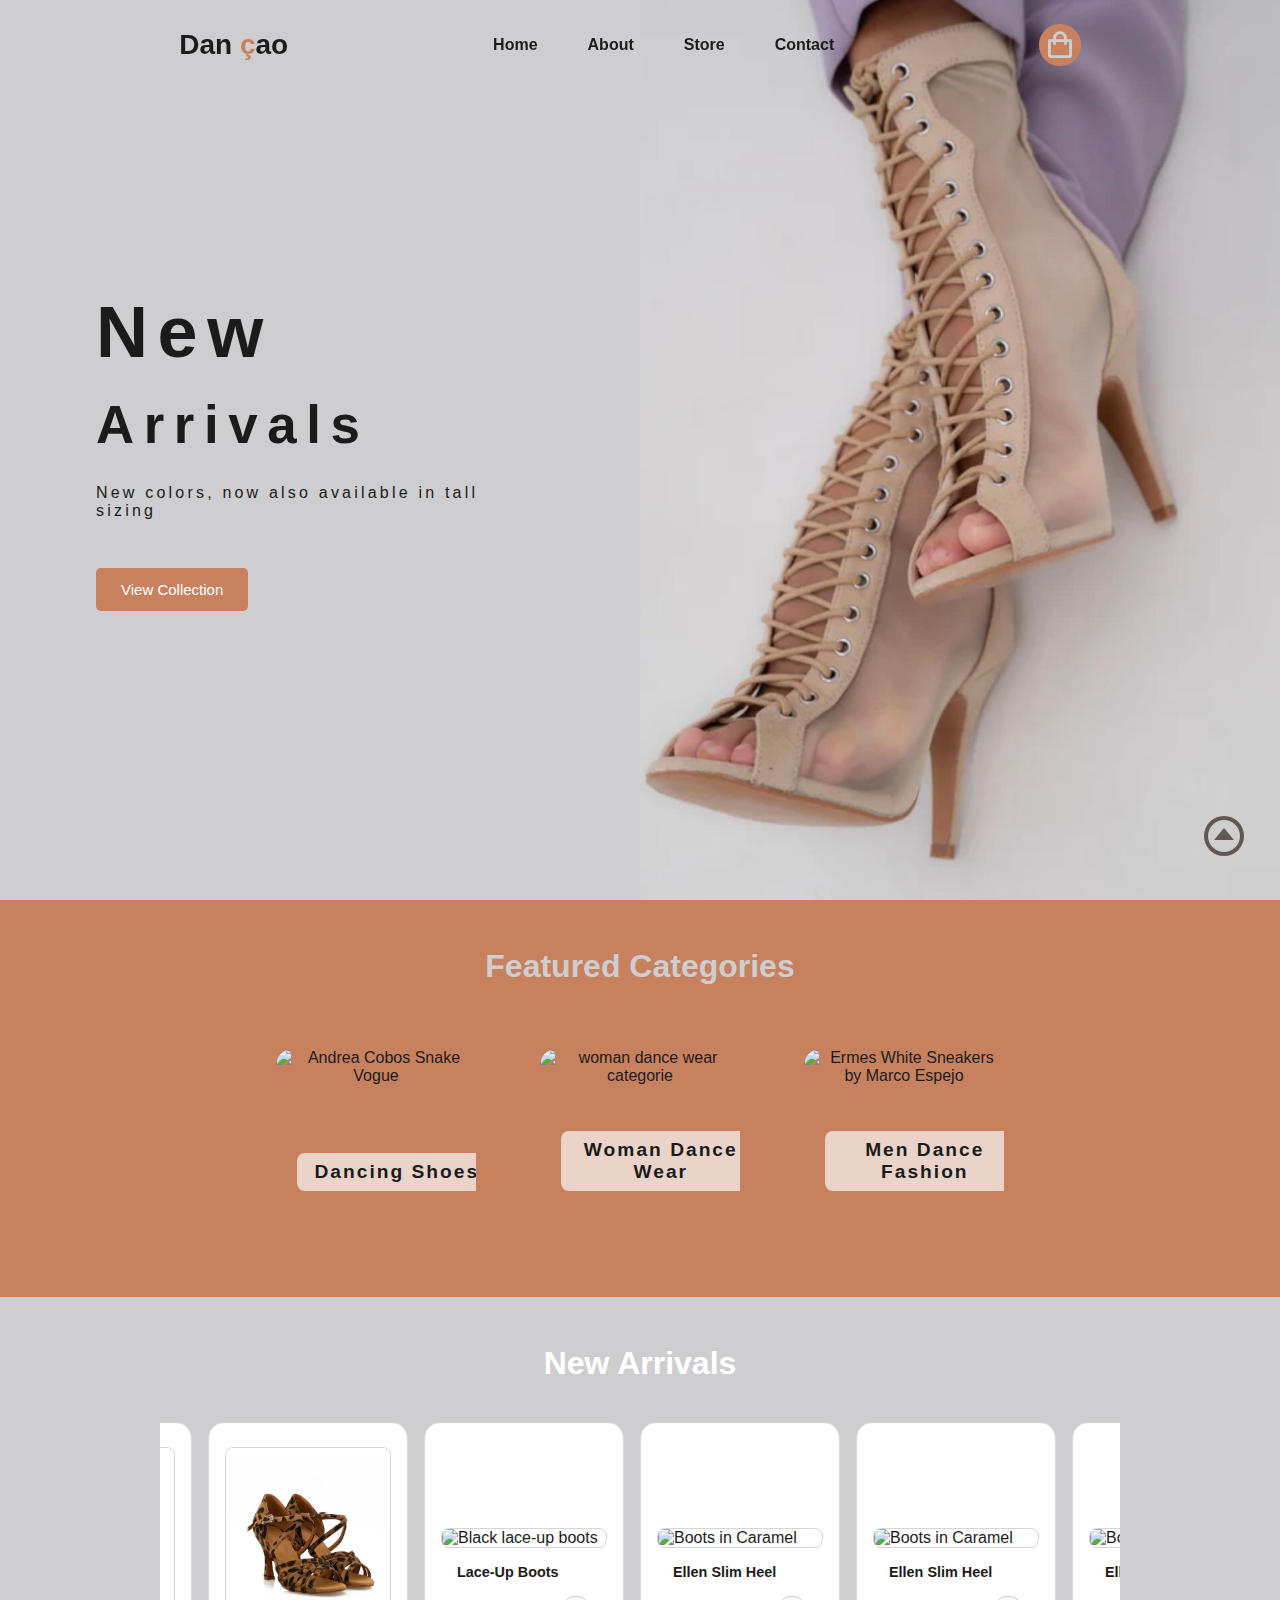
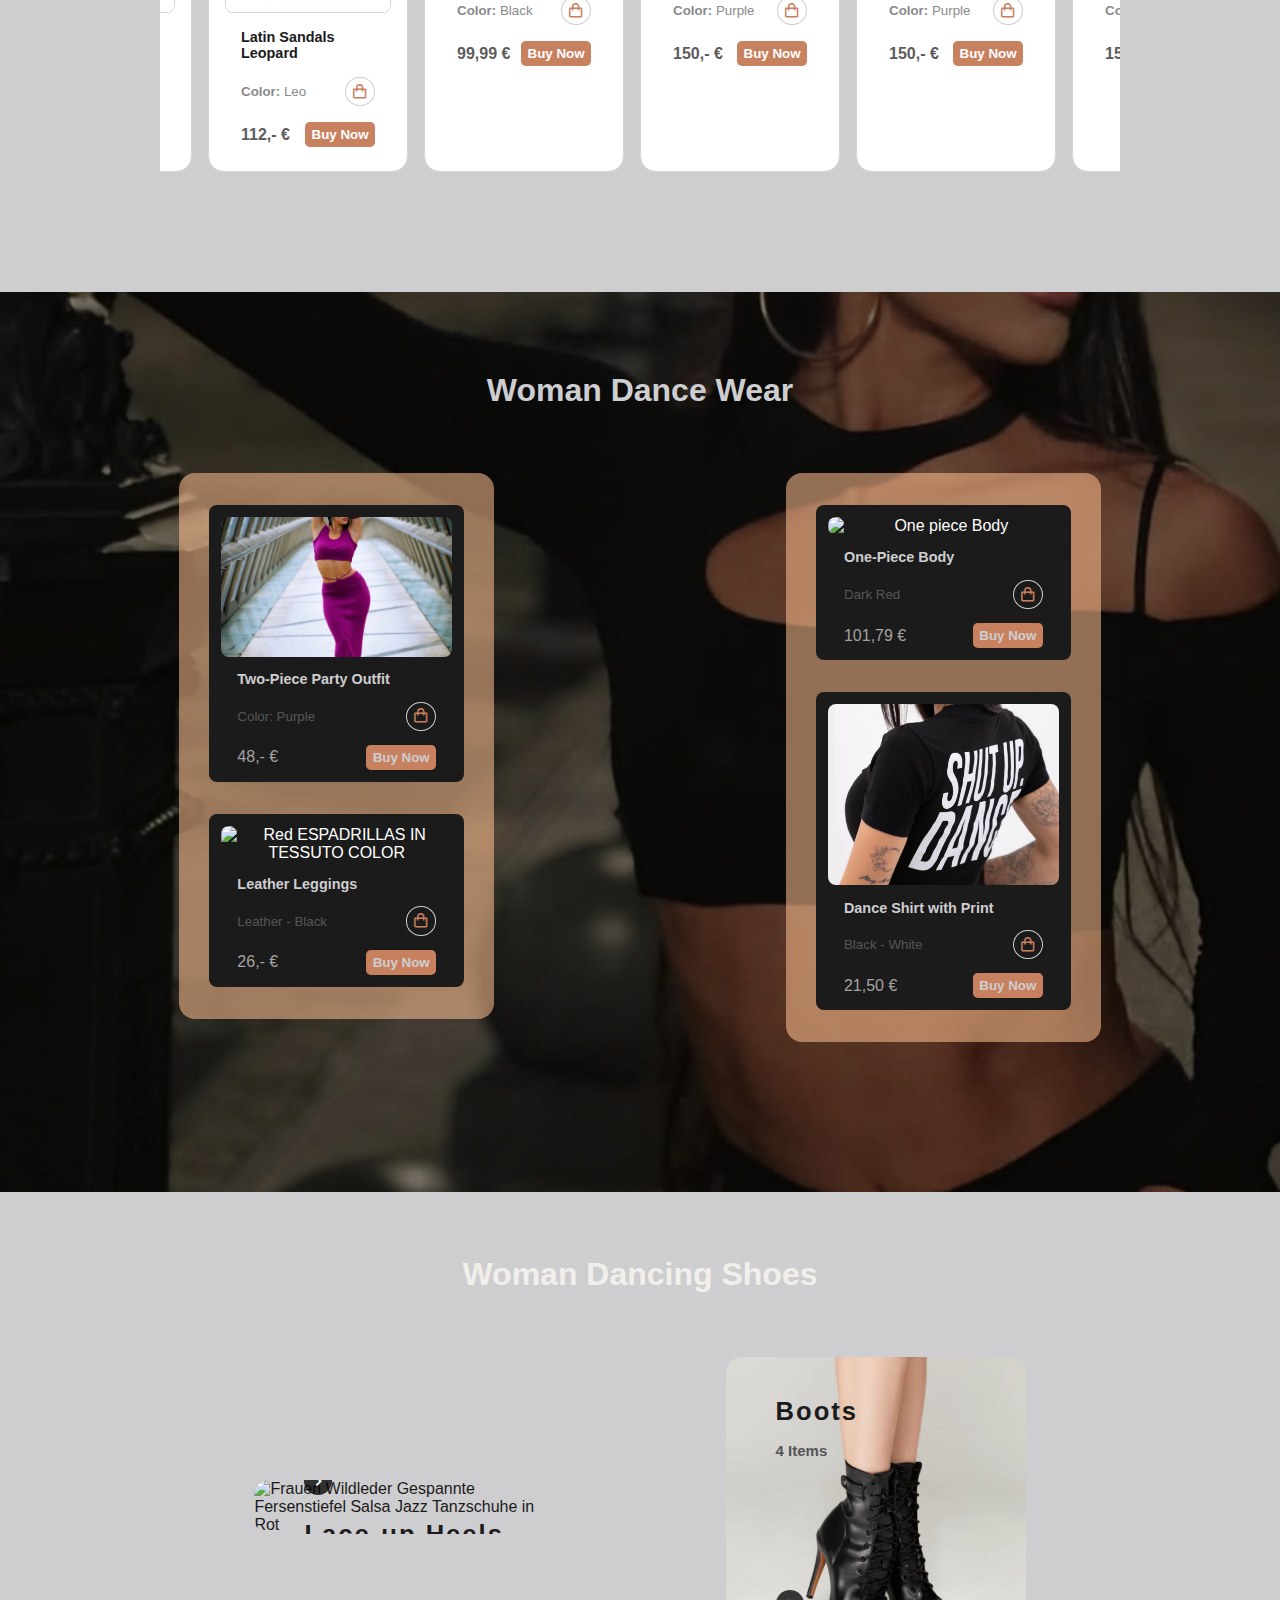
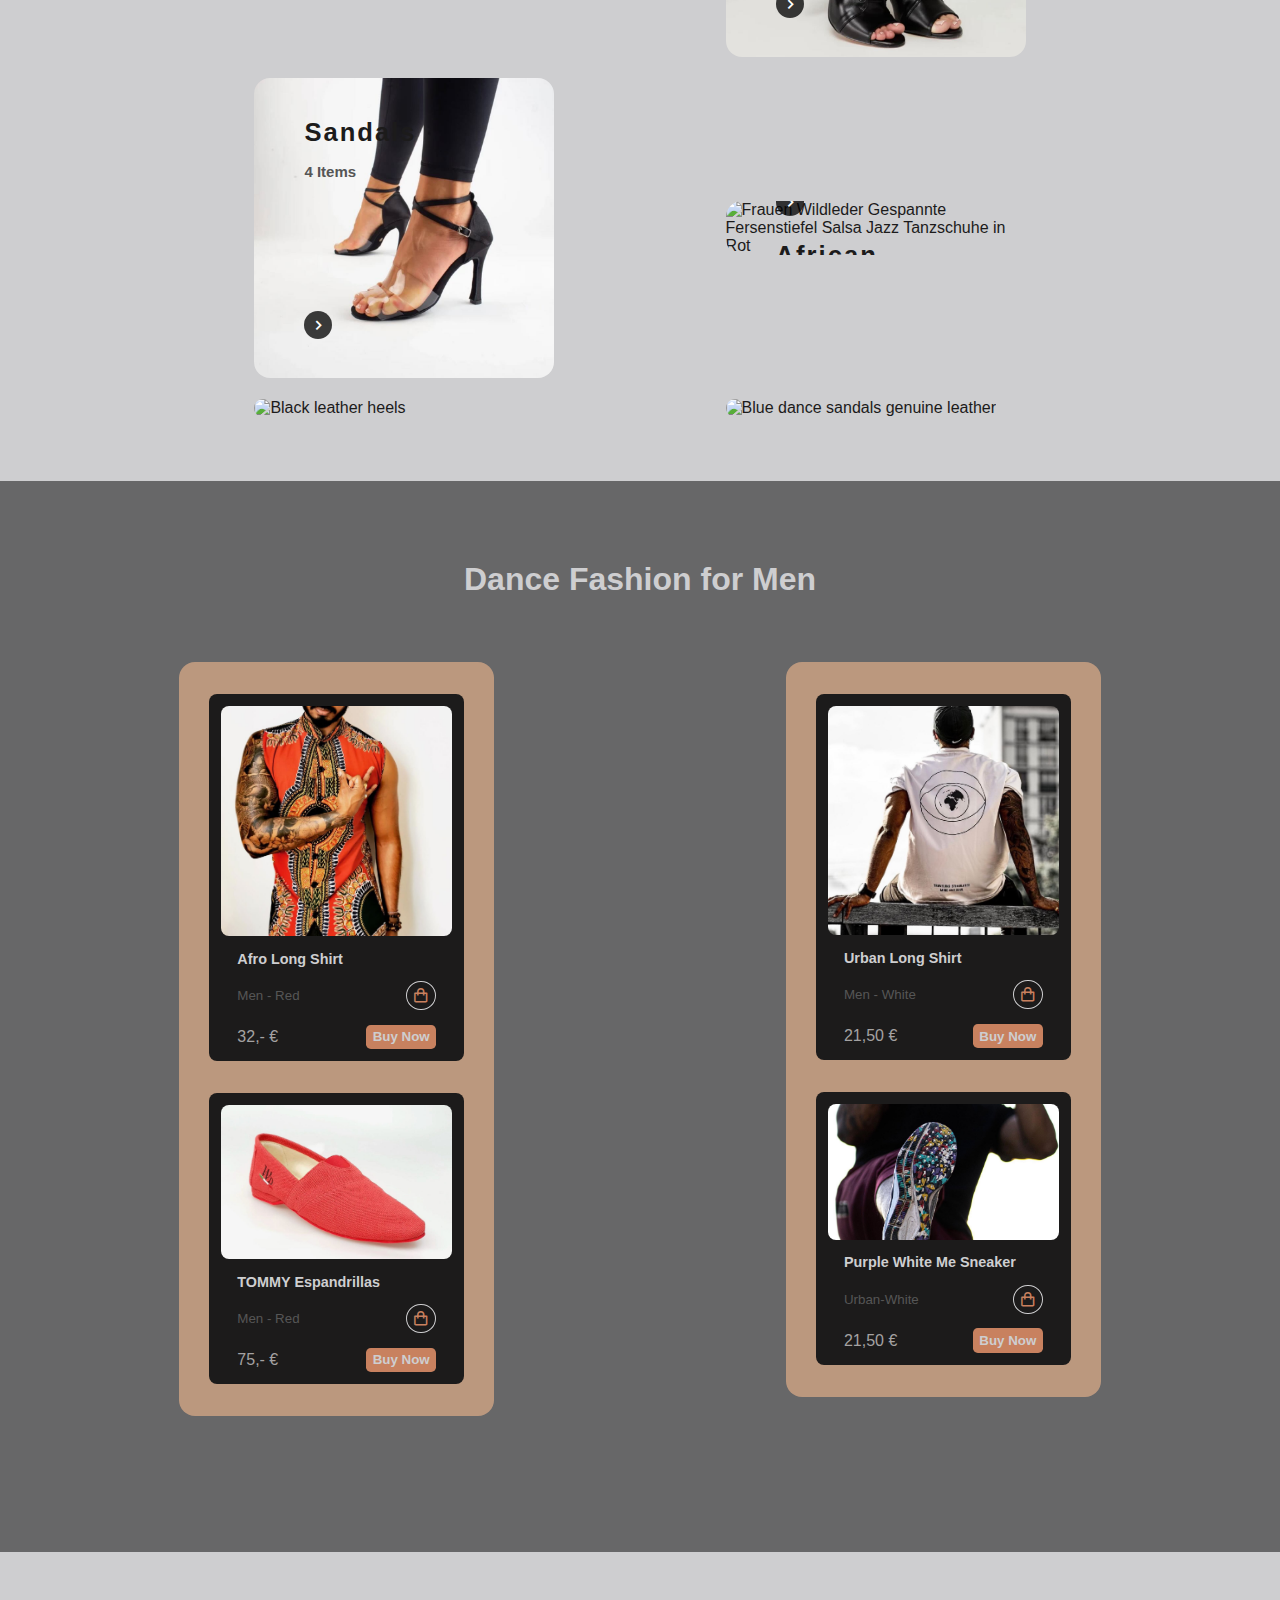
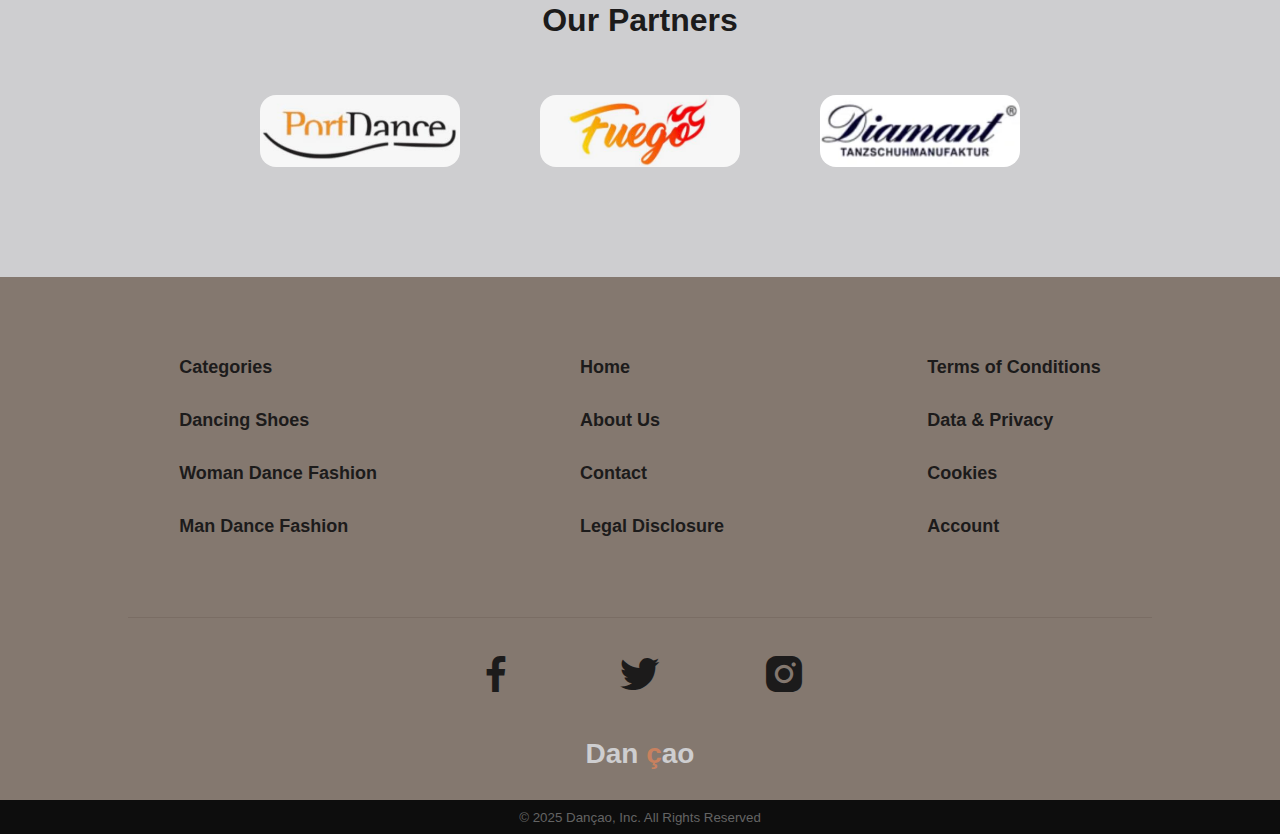
==== commit 91d7ddf8: "added slider pausing" ====
--- a/index.html
+++ b/index.html
@@ -87,7 +87,6 @@
 
                 <div class="slider">
 
-                    <div class="slide-track">
                         <div class="new-card">
                             <img class="product-pic" src="./images/Bildschirmfoto 2025-01-26 um 13.51.11.jpeg" alt="Black Transparent Latin Heels">
                             <h5>Transparent Latin Heels</h5>
@@ -176,7 +175,7 @@
                             </div>
         
                         </div>
-                    </div>
+        
                 </div>
             </div>
 
--- a/style.css
+++ b/style.css
@@ -369,124 +369,143 @@
         align-items: center;
         background-color: var(--secondary-color);
         padding-top: 2rem;
-        padding-bottom: 3rem;
         height: auto;
         align-items: center;
+        gap: 1.5rem;
         h2 {
             font-size: var(--h3-font);
             color: var(--background-color);
             margin: 1rem 0;
         }
         .arrivals-content {
+            overflow: hidden;
+            width: 75vw;
+            height: 50vh;
+            display: flex;
             justify-content: center;
-            align-items: center;
-            .slider {
-                
-                .slide-track {
-                    display: flex;
-                    justify-content: center;
-                    align-items: center;
-                    gap: 1.5rem;
-                    margin-top: 3rem;
-                    width: 100%;
-                    flex-wrap: wrap;
-                    .new-card {
+            align-items: top;
+            .new-card {
+                margin-right: 1rem;
+                border: .5px solid rgb(214, 214, 214);
+                width: 12.5rem;
+                border-radius: 1rem;
+                display: flex;
+                gap: 1rem;
+                height: 21.875rem;
+                flex-direction: column;
+                justify-content: center;
+                align-items: flex-start;
+                    padding: 1rem 1rem;
+                    transition: all .35s ease-in-out;
+                    background-color: var(--background-color);
+                    &:hover {
+                        transform: scale(1.1);
+                        cursor: pointer;
+                    }
+    
+                    .product-pic {
+                        width: 100%;
+                        background-position: center;
+                        background-size: cover;
+                        border-radius: 0.5rem;
+                        transition: all .45 ease-in-out;
                         border: .5px solid rgb(214, 214, 214);
-                        width: 12.5rem;
-                        border-radius: 1rem;
+                        &:hover {
+                            cursor: pointer;
+                        }
+                    }
+    
+                    h5 {
+                        font-size: .9em;
+                        color: var(--textcolor);
+                        padding: 0 1rem;
+                    }
+                    .chart-line {
+                        width: 100%;
                         display: flex;
-                        gap: 1rem;
-                        flex-direction: column;
-                        justify-content: center;
-                        align-items: flex-start;
-                        padding: 1rem 1rem;
-                        transition: all .35s ease-in-out;
-                        background-color: var(--background-color);
-                        &:hover {
-                            transform: scale(1.1);
+                        justify-content: space-between;
+                        align-items: center;
+                        padding: 0 1rem;
+                        small {
+                            color: rgb(138, 138, 138);
+                        }
+                        a i {
+                            color: var(--accent-color);
+                            border: 1px solid var(--secondary-color);
+                            border-radius: 50%;
+                            font-size: 1.1rem;
+                            padding: .3rem;
+                            justify-content: center;
+                            align-items: center;
+                            align-self: center;
+                            &:hover {
+                                color: var(--accent-color);
+                                border: 1px solid var(--accent-color);
+                            }
+                            &:active {
+                                background-color: var(--accent-color);
+                                color: var(--background-color);
+                                border: none;
+                            }
                             
                         }
-        
-                        .product-pic {
-                            width: 100%;
-                            background-position: center;
-                            background-size: cover;
-                            border-radius: 0.5rem;
-                            transition: all .45 ease-in-out;
-                            border: .5px solid rgb(214, 214, 214);
+                    }
+                    .calltoaction {
+                        width: 100%;
+                        display: flex;
+                        align-items: center;
+                        justify-content: space-between;
+                        padding: 0 1rem;
+                        p {
+                            color: rgb(93, 92, 92);
+                            font-weight: bold;
+                        }
+                        button {
+                            background-color: var(--accent-color);
+                            padding: .3rem .4rem;
+                            border-radius: .3rem;
+                            border: none;
+                            font-weight: bold;
+                            color: var(--background-color);
                             &:hover {
+                                background-color:#f0a37f;
                                 cursor: pointer;
+                                color: var(--background-color);
                             }
-                        }
-        
-                        h5 {
-                            font-size: .9em;
-                            color: var(--textcolor);
-                            padding: 0 1rem;
-                        }
-                        .chart-line {
-                            width: 100%;
-                            display: flex;
-                            justify-content: space-between;
-                            align-items: center;
-                            padding: 0 1rem;
-                            small {
-                                color: rgb(138, 138, 138);
+                            &:active {
+                                background-color: var(--background-color);
+                                color: var(--accent-color);
                             }
-                            a i {
-                                color: var(--accent-color);
-                                border: 1px solid var(--secondary-color);
-                                border-radius: 50%;
-                                font-size: 1.1rem;
-                                padding: .3rem;
-                                justify-content: center;
-                                align-items: center;
-                                align-self: center;
-                                &:hover {
-                                    color: var(--accent-color);
-                                    border: 1px solid var(--accent-color);
-                                }
-                                &:active {
-                                    background-color: var(--accent-color);
-                                    color: var(--background-color);
-                                    border: none;
-                                }
-                                
-                            }
-                        }
-                        .calltoaction {
-                            width: 100%;
-                            display: flex;
-                            align-items: center;
-                            justify-content: space-between;
-                            padding: 0 1rem;
-                            p {
-                                color: rgb(93, 92, 92);
-                                font-weight: bold;
-                            }
-                            button {
-                                background-color: var(--accent-color);
-                                padding: .3rem .4rem;
-                                border-radius: .3rem;
-                                border: none;
-                                font-weight: bold;
-                                color: var(--background-color);
-                                &:hover {
-                                    background-color:#f0a37f;
-                                    cursor: pointer;
-                                    color: var(--background-color);
-                                }
-                                &:active {
-                                    background-color: var(--background-color);
-                                    color: var(--accent-color);
-                                }
-                            }
-                        }
-                        
-                    }
-                }
-            }
-        }
+                        }
+                    }
+                    
+            }
+
+            }
+            
+        }
+    }
+
+    /* Slider animation */
+
+    .arrivals-content .slider {
+        animation: slide 60s linear infinite;
+        display: flex;
+        width: calc(13.5rem * 6 + 5rem);
+        transition: transform 0.5s ease-in-out;
+    }
+
+    @keyframes slide {
+        0% {
+            transform: translateX(0);
+        }
+        100% {
+            transform: translateX(calc(-13.5rem * 6 - 5rem));
+        }
+    }
+
+    .arrivals-content:hover .slider { 
+        animation-play-state: paused;
     }
 
     .man, .woman {
@@ -899,7 +918,6 @@
             }
         }
     }
-}
 
 footer {
     width: 100%;
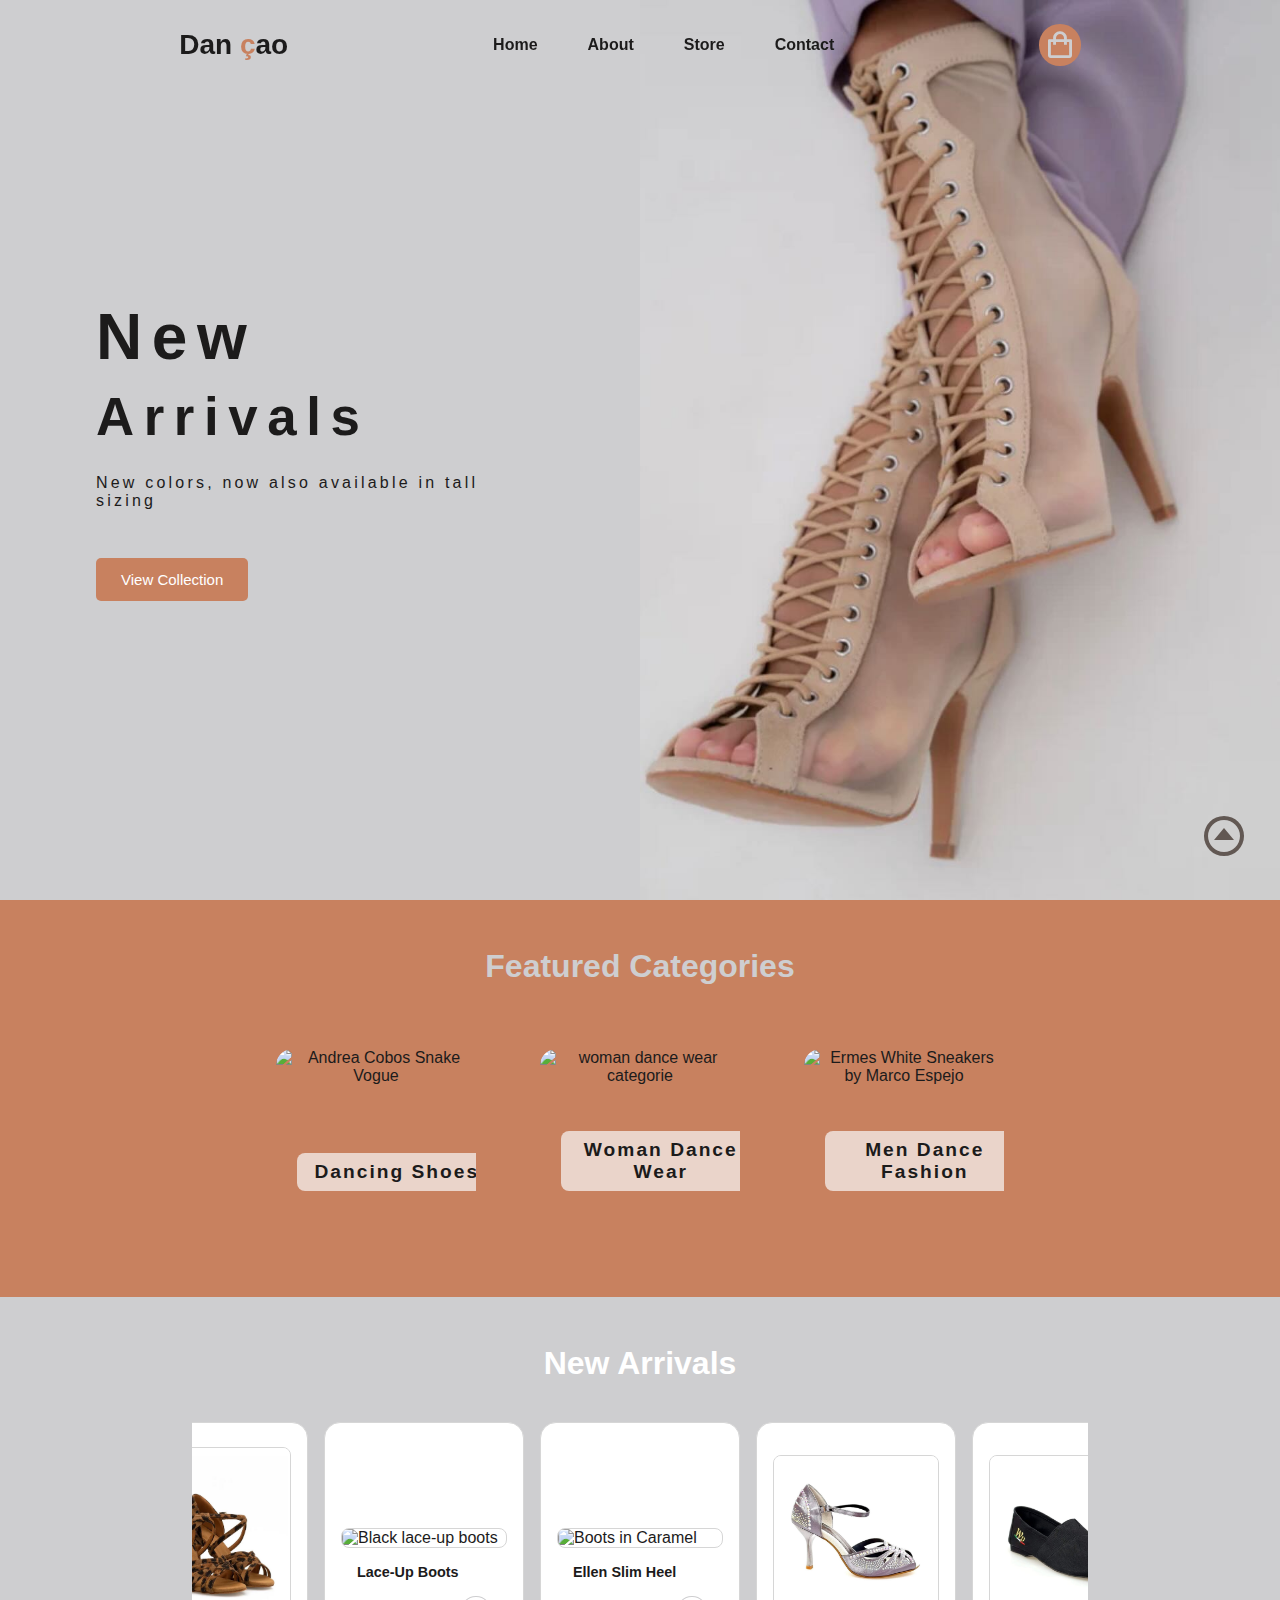
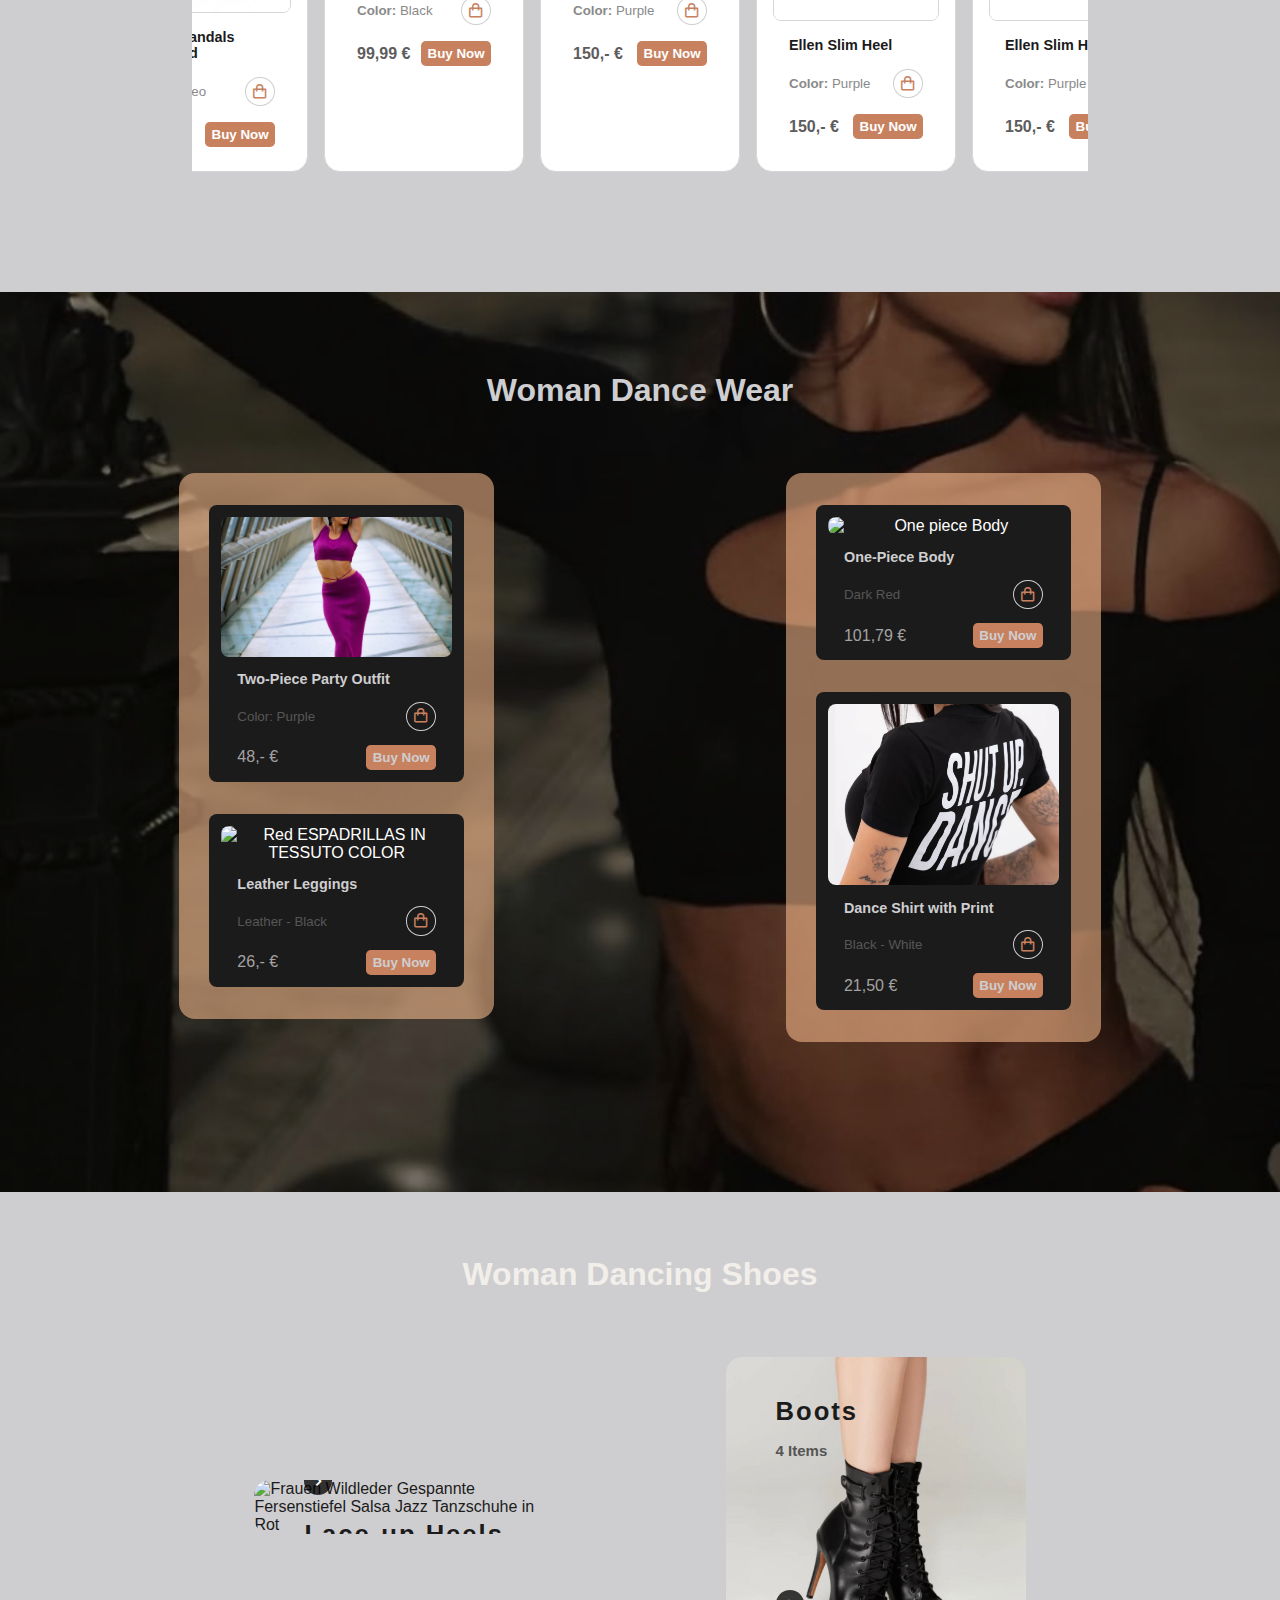
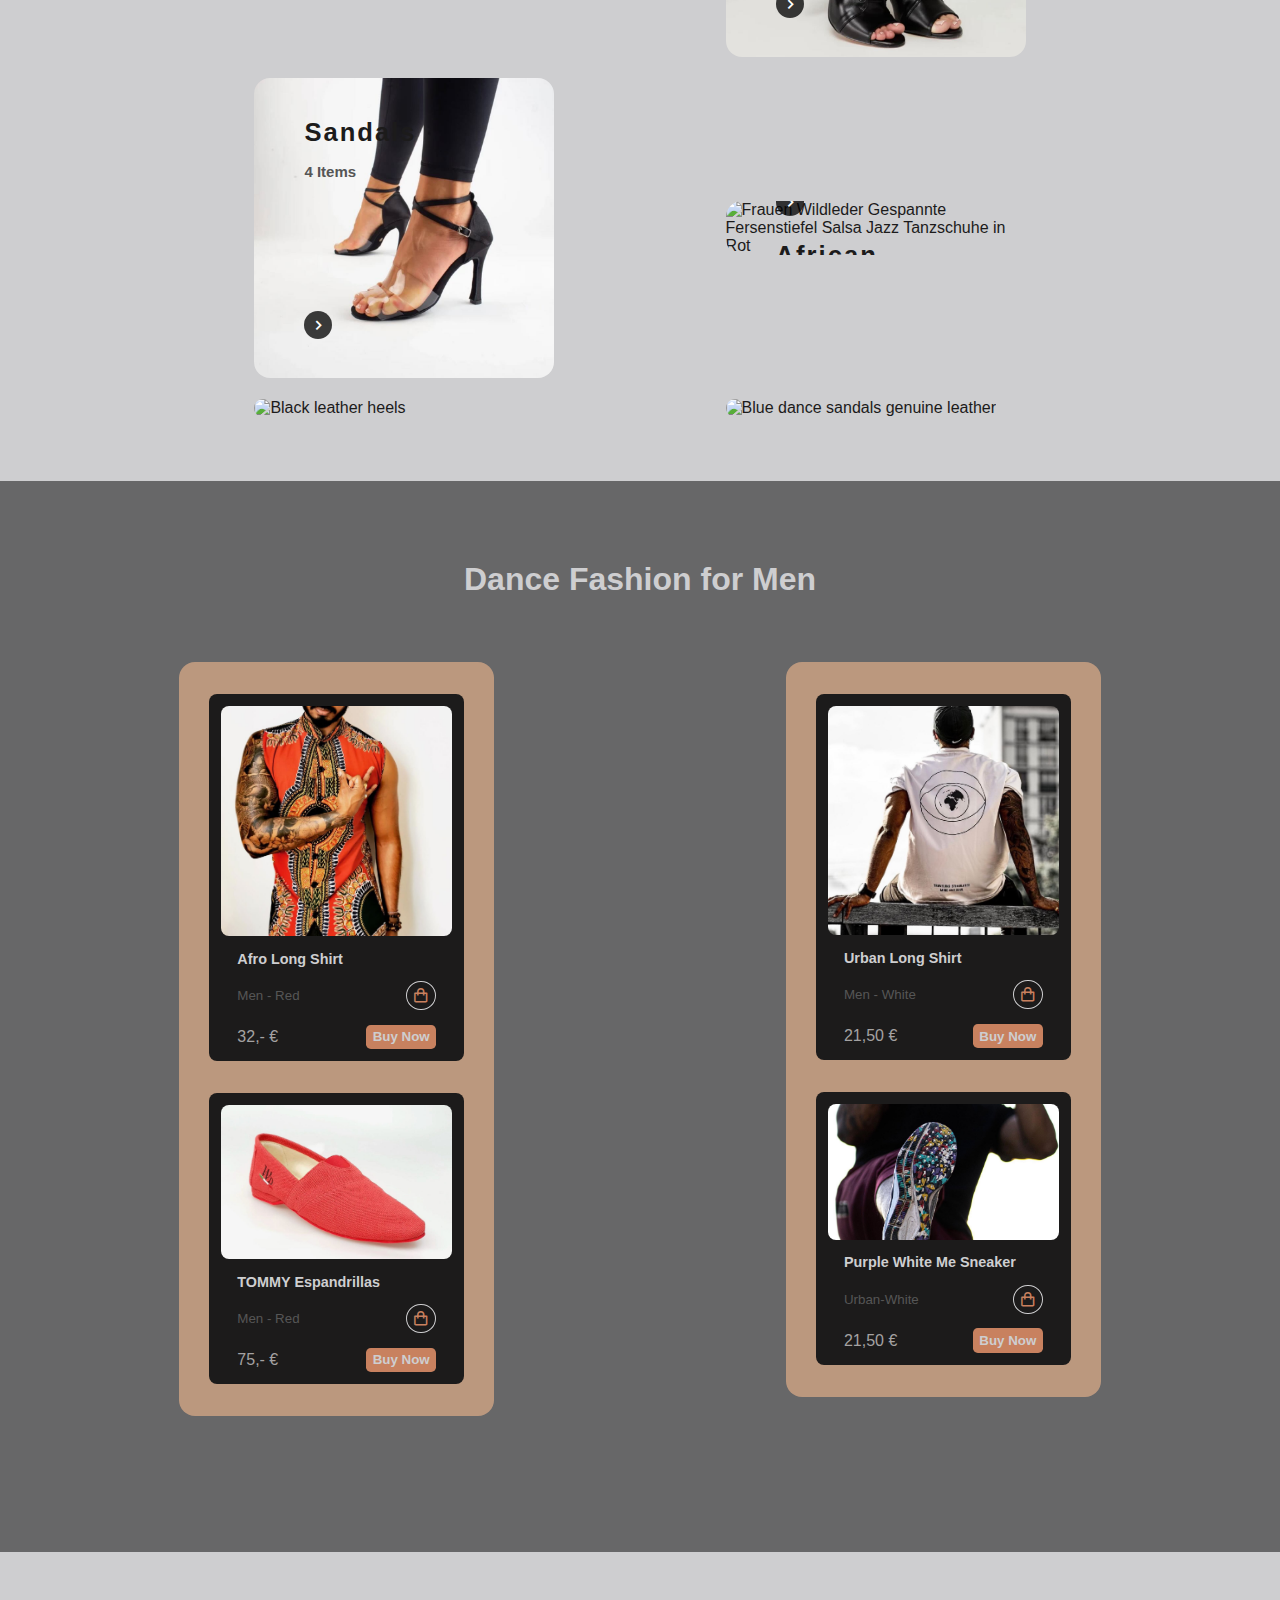
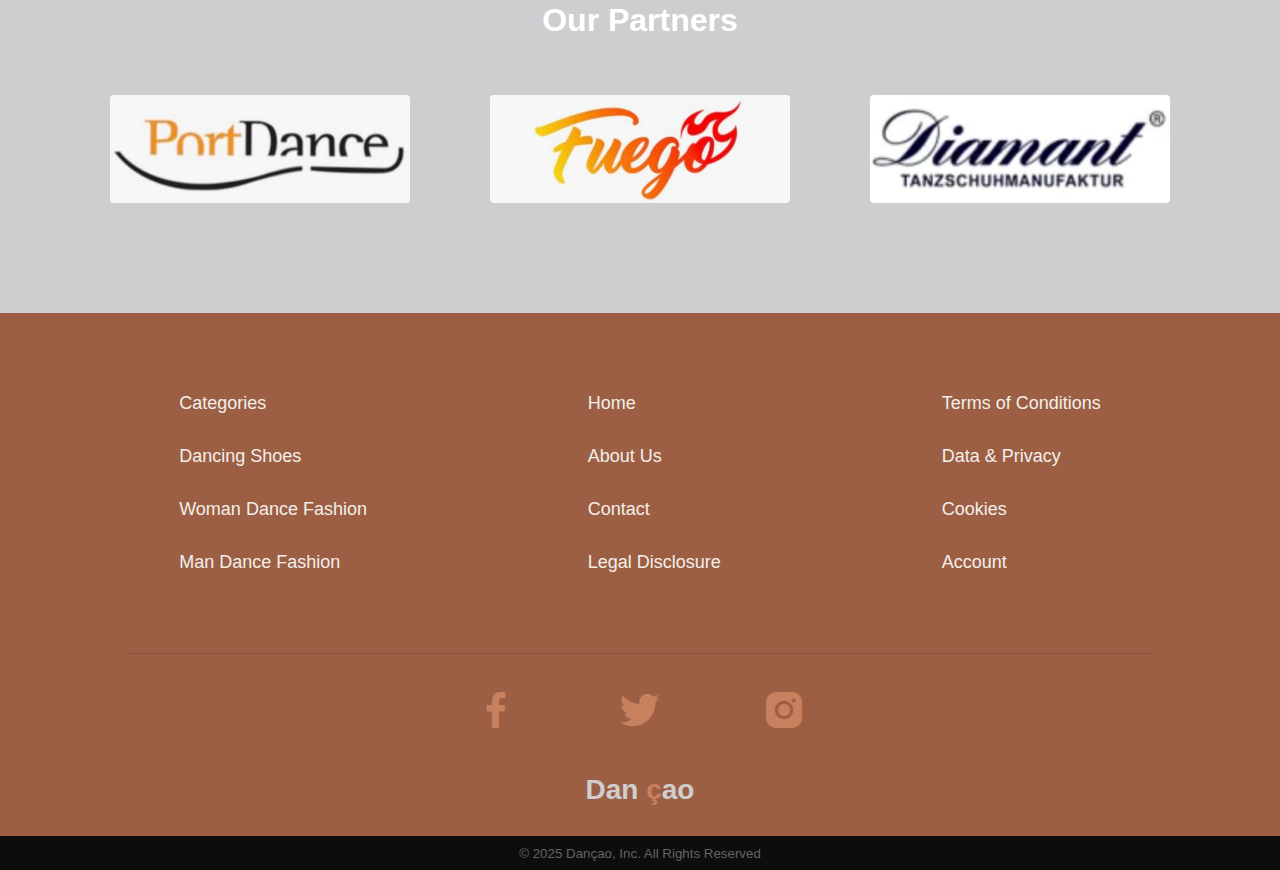
==== commit ad615cca: "changed footer color" ====
--- a/index.html
+++ b/index.html
@@ -147,7 +147,7 @@
                         </div>
         
                         <div class="new-card">
-                            <img class="product-pic" src="https://ermesdance.com/cdn/shop/products/Calcetin-Marron-Puesto-1.jpg?v=1629807599&width=500" alt="Boots in Caramel">
+                            <img class="product-pic" src="./images/Mediathek - 1 von 4.jpeg" alt="Boots in Caramel">
                             <h5>Ellen Slim Heel</h5>
                             <div class="chart-line">
                                 <small><strong>Color:</strong> Purple</small>
@@ -162,7 +162,7 @@
                         </div>
         
                         <div class="new-card">
-                            <img class="product-pic" src="https://ermesdance.com/cdn/shop/products/Calcetin-Marron-Puesto-1.jpg?v=1629807599&width=500" alt="Boots in Caramel">
+                            <img class="product-pic" src="./images/Mediathek - 3 von 4.jpeg" alt="Boots in Caramel">
                             <h5>Ellen Slim Heel</h5>
                             <div class="chart-line">
                                 <small><strong>Color:</strong> Purple</small>
@@ -173,6 +173,20 @@
                                 <p>150,- €</p>
                                 <button>Buy Now</button>
                             </div>
+        
+                        </div>
+
+                        <div class="new-card1">
+                            <h3>Discover Our Latest Collection</h3>
+                            
+                            <ul class="links">
+                                <li><a href="./index.html" target="_blank" rel="noopener noreferrer">Woman Shoes</a></li>
+                                <li><a href="./index.html" target="_blank" rel="noopener noreferrer">Men Shoes</a></li>
+                                <li><a href="./index.html" target="_blank" rel="noopener noreferrer">Woman Dance Wear</a></li>
+                                <li><a href="./index.html" target="_blank" rel="noopener noreferrer">Men Dance Wear</a></li>
+                            </ul>
+
+                            <button class="all">All Products</button>
         
                         </div>
         
--- a/style.css
+++ b/style.css
@@ -216,14 +216,13 @@
             background-color: var( --secondary-color);
             justify-items: center;
             align-content: center;
-
             .home-text {
                 text-align: left;
                 margin: 0;
                 padding: 0;
                 width: 70%;
                 h1 {
-                    font-size: var(--big-font);
+                    font-size: 5vw;
                     font-weight: 800;
                     line-height: 1.2;
                     letter-spacing: .6rem;
@@ -379,7 +378,7 @@
         }
         .arrivals-content {
             overflow: hidden;
-            width: 75vw;
+            width: 70vw;
             height: 50vh;
             display: flex;
             justify-content: center;
@@ -395,91 +394,150 @@
                 flex-direction: column;
                 justify-content: center;
                 align-items: flex-start;
-                    padding: 1rem 1rem;
-                    transition: all .35s ease-in-out;
-                    background-color: var(--background-color);
+                padding: 1rem 1rem;
+                transition: all .35s ease-in-out;
+                background-color: var(--background-color);
+                &:hover {
+                    transform: scale(1.1);
+                    cursor: pointer;
+                }
+    
+                .product-pic {
+                    width: 100%;
+                    background-position: center;
+                    background-size: cover;
+                    border-radius: 0.5rem;
+                    transition: all .45 ease-in-out;
+                    border: .5px solid rgb(214, 214, 214);
                     &:hover {
-                        transform: scale(1.1);
                         cursor: pointer;
                     }
+                }
     
-                    .product-pic {
-                        width: 100%;
-                        background-position: center;
-                        background-size: cover;
-                        border-radius: 0.5rem;
-                        transition: all .45 ease-in-out;
-                        border: .5px solid rgb(214, 214, 214);
+                h5 {
+                    font-size: .9em;
+                    color: var(--textcolor);
+                    padding: 0 1rem;
+                }
+                .chart-line {
+                    width: 100%;
+                    display: flex;
+                    justify-content: space-between;
+                    align-items: center;
+                    padding: 0 1rem;
+                    small {
+                        color: rgb(138, 138, 138);
+                    }
+                    a i {
+                        color: var(--accent-color);
+                        border: 1px solid var(--secondary-color);
+                        border-radius: 50%;
+                        font-size: 1.1rem;
+                        padding: .3rem;
+                        justify-content: center;
+                        align-items: center;
+                        align-self: center;
+                        transition: all .35s ease;
                         &:hover {
+                            color: var(--accent-color);
+                            border: 1px solid var(--textcolor);
+                        }
+                        &:active {
+                            background-color: var(--accent-color);
+                            color: var(--background-color);
+                            border: none;
+                        }
+                        
+                    }
+                }
+                .calltoaction {
+                    width: 100%;
+                    display: flex;
+                    align-items: center;
+                    justify-content: space-between;
+                    padding: 0 1rem;
+                    p {
+                        color: rgb(93, 92, 92);
+                        font-weight: bold;
+                    }
+                    button {
+                        background-color: var(--accent-color);
+                        padding: .3rem .4rem;
+                        border-radius: .3rem;
+                        border: none;
+                        font-weight: bold;
+                        color: var(--background-color);
+                        transition: all .35s ease;
+                        &:hover {
+                            background-color:#dd926f;
                             cursor: pointer;
-                        }
-                    }
-    
-                    h5 {
-                        font-size: .9em;
+                            color: var(--background-color);
+                        }
+                        &:active {
+                            background-color: var(--textcolor);
+                            color: var(--background-color);
+                        }
+                    }
+                }
+                    
+            }
+
+            }
+            .new-card1 {
+                height: 17.1875rem;
+                border: .5px solid rgb(197, 197, 197);
+                padding: 1rem 1rem;
+                transition: all .35s ease-in-out;
+                background-color: #ffffff64;
+                width: 12.5rem;
+                border-radius: 1rem;
+                display: flex;
+                gap: 1.5rem;
+                flex-direction: column;
+                justify-content: center;
+                align-items: center;
+                text-align: center;
+                padding: 1rem 1rem;
+                align-self: center;
+                h3 {
+                    color: var(--accent-color);
+                    margin: 0;
+                }
+                .links {
+                    margin-top: 1rem;
+                    a {
                         color: var(--textcolor);
-                        padding: 0 1rem;
-                    }
-                    .chart-line {
-                        width: 100%;
-                        display: flex;
-                        justify-content: space-between;
-                        align-items: center;
-                        padding: 0 1rem;
-                        small {
-                            color: rgb(138, 138, 138);
-                        }
-                        a i {
-                            color: var(--accent-color);
-                            border: 1px solid var(--secondary-color);
-                            border-radius: 50%;
-                            font-size: 1.1rem;
-                            padding: .3rem;
-                            justify-content: center;
-                            align-items: center;
-                            align-self: center;
-                            &:hover {
-                                color: var(--accent-color);
-                                border: 1px solid var(--accent-color);
-                            }
-                            &:active {
-                                background-color: var(--accent-color);
-                                color: var(--background-color);
-                                border: none;
-                            }
-                            
-                        }
-                    }
-                    .calltoaction {
-                        width: 100%;
-                        display: flex;
-                        align-items: center;
-                        justify-content: space-between;
-                        padding: 0 1rem;
-                        p {
-                            color: rgb(93, 92, 92);
-                            font-weight: bold;
-                        }
-                        button {
-                            background-color: var(--accent-color);
-                            padding: .3rem .4rem;
-                            border-radius: .3rem;
-                            border: none;
-                            font-weight: bold;
-                            color: var(--background-color);
-                            &:hover {
-                                background-color:#f0a37f;
-                                cursor: pointer;
-                                color: var(--background-color);
-                            }
-                            &:active {
-                                background-color: var(--background-color);
-                                color: var(--accent-color);
-                            }
-                        }
-                    }
-                    
-            }
+                        font-size: .9rem;
+                        text-decoration: underline;
+                        transition: all .35s ease;
+                        &:hover {
+                            text-decoration: none;
+                        }
+                        &:active {
+                            text-decoration: underline;
+                            text-decoration-color: var(--accent-color);
+                        }
+                    }
+                }
+                .all {
+                    padding: .3rem .4rem;
+                    border-radius: .3rem;
+                    border: none;
+                    font-weight: bold;
+                    color: var(--background-color);
+                    transition: all .35s ease;
+                    background-color: var(--textcolor);
+                    &:hover {
+                        color: var(--background-color);
+                        background-color: var(--accent-color);
+                        cursor: pointer;
+                    }
+                    &:active {
+                        color: var(--accent-color);
+                        background-color: var(--textcolor);
+                        border: none;
+                    }
+                }
 
             }
             
@@ -491,7 +549,7 @@
     .arrivals-content .slider {
         animation: slide 60s linear infinite;
         display: flex;
-        width: calc(13.5rem * 6 + 5rem);
+        width: calc(13.5rem * 7 + 5rem);
         transition: transform 0.5s ease-in-out;
     }
 
@@ -500,7 +558,7 @@
             transform: translateX(0);
         }
         100% {
-            transform: translateX(calc(-13.5rem * 6 - 5rem));
+            transform: translateX(calc(-13.5rem * 7 - 5rem));
         }
     }
 
@@ -900,6 +958,7 @@
         h2 {
             margin-bottom: 1rem;
             font-size: var(--h3-font);
+            color: var(--background-color);
         }
         .partner-logos {
             display: flex;
@@ -908,9 +967,9 @@
             margin: 2.5rem 0;
             gap: 3rem;
             a img {
-                max-width: 12.5rem;
+                max-width: 18.75rem;
                 margin: 1rem;
-                border-radius: 1rem;
+                border-radius: .25rem;
                 transition: all .35s ease;
                 &:hover {
                     transform: scale(1.05);
@@ -922,7 +981,7 @@
 footer {
     width: 100%;
     height: auto;
-    background-color: rgba(96, 81, 69, 0.776);
+    background-color: #9c5f43;
     display: flex;
     flex-direction: column;
     justify-content: center;
@@ -944,16 +1003,15 @@
             gap: 2rem;
             li a {
                 font-size: 1.125em;
-                font-weight: 600;
+                font-weight: 500;
                 transition: color 0.35s ease;
-                color: var(--textcolor);
+                color: var(--mywhite);
                 transition: all .35s ease;
                 &:hover {
                     text-decoration: underline;
+                }
+                &:active {
                     color: rgb(36, 36, 36);
-                }
-                &:active {
-                    color: var(--secondary-color);
                     text-decoration: none;
                 }
 
@@ -966,7 +1024,7 @@
         justify-content: center;
         align-items: center;
         width: 80%;
-        border-top: 1px solid rgba(96, 81, 69, 0.271);
+        border-top: 1px solid rgba(56, 49, 44, 0.271);
         height: auto;
         margin-bottom: 2rem;
         gap: 2rem;
@@ -980,7 +1038,7 @@
             transition: all .35s ease;
             padding-top: 2rem;
             a i {
-                color: var(--textcolor);
+                color: var(--accent-color);
                 transition: all .35s ease;
                 &:hover {
                     color: var(--accent-color);
@@ -1043,6 +1101,16 @@
     section{
         padding: 5rem 4%;
         transition: .1s;
+    }
+
+    footer {
+        .footer-menus {
+            ul li {
+                a {
+                    font-size: 2vw;
+                }
+            }
+        }
     }
 }
 
@@ -1103,13 +1171,24 @@
 
     }
 
+    .left {
+        width: 70%;
+    }
+    .right {
+        width: 30%;
+    }
+
+    h1 {
+        font-size: .1rem;
+    }
+
     #menu-icon {
         display: block;
 
     }
 
     .new-arrivals {
-        padding: 0;
+        padding-bottom: 2rem;
     }
 
     .man, .woman {
@@ -1122,16 +1201,27 @@
         }
     }
 
-    .footer-menus {
-        display: flex;
-        flex-direction: column;
-        align-items: center;
-        transition: all .45s ease;
-        ul li a {
-            display: block;
-            text-align: center;
-        }
-        
-
+
+    footer {
+        .footer-menus {
+            display: flex;
+            height: 50%;
+            align-items: center;
+            transition: all .45s ease;
+            padding: 3em;
+            ul li {
+                a {
+                    display: block;
+                    text-align: center;
+                    font-size: 2.3vw;
+                }
+                
+            }
+            
+    
+        }
+        .social {
+            font-size: .8rem;
+        }
     }
 }
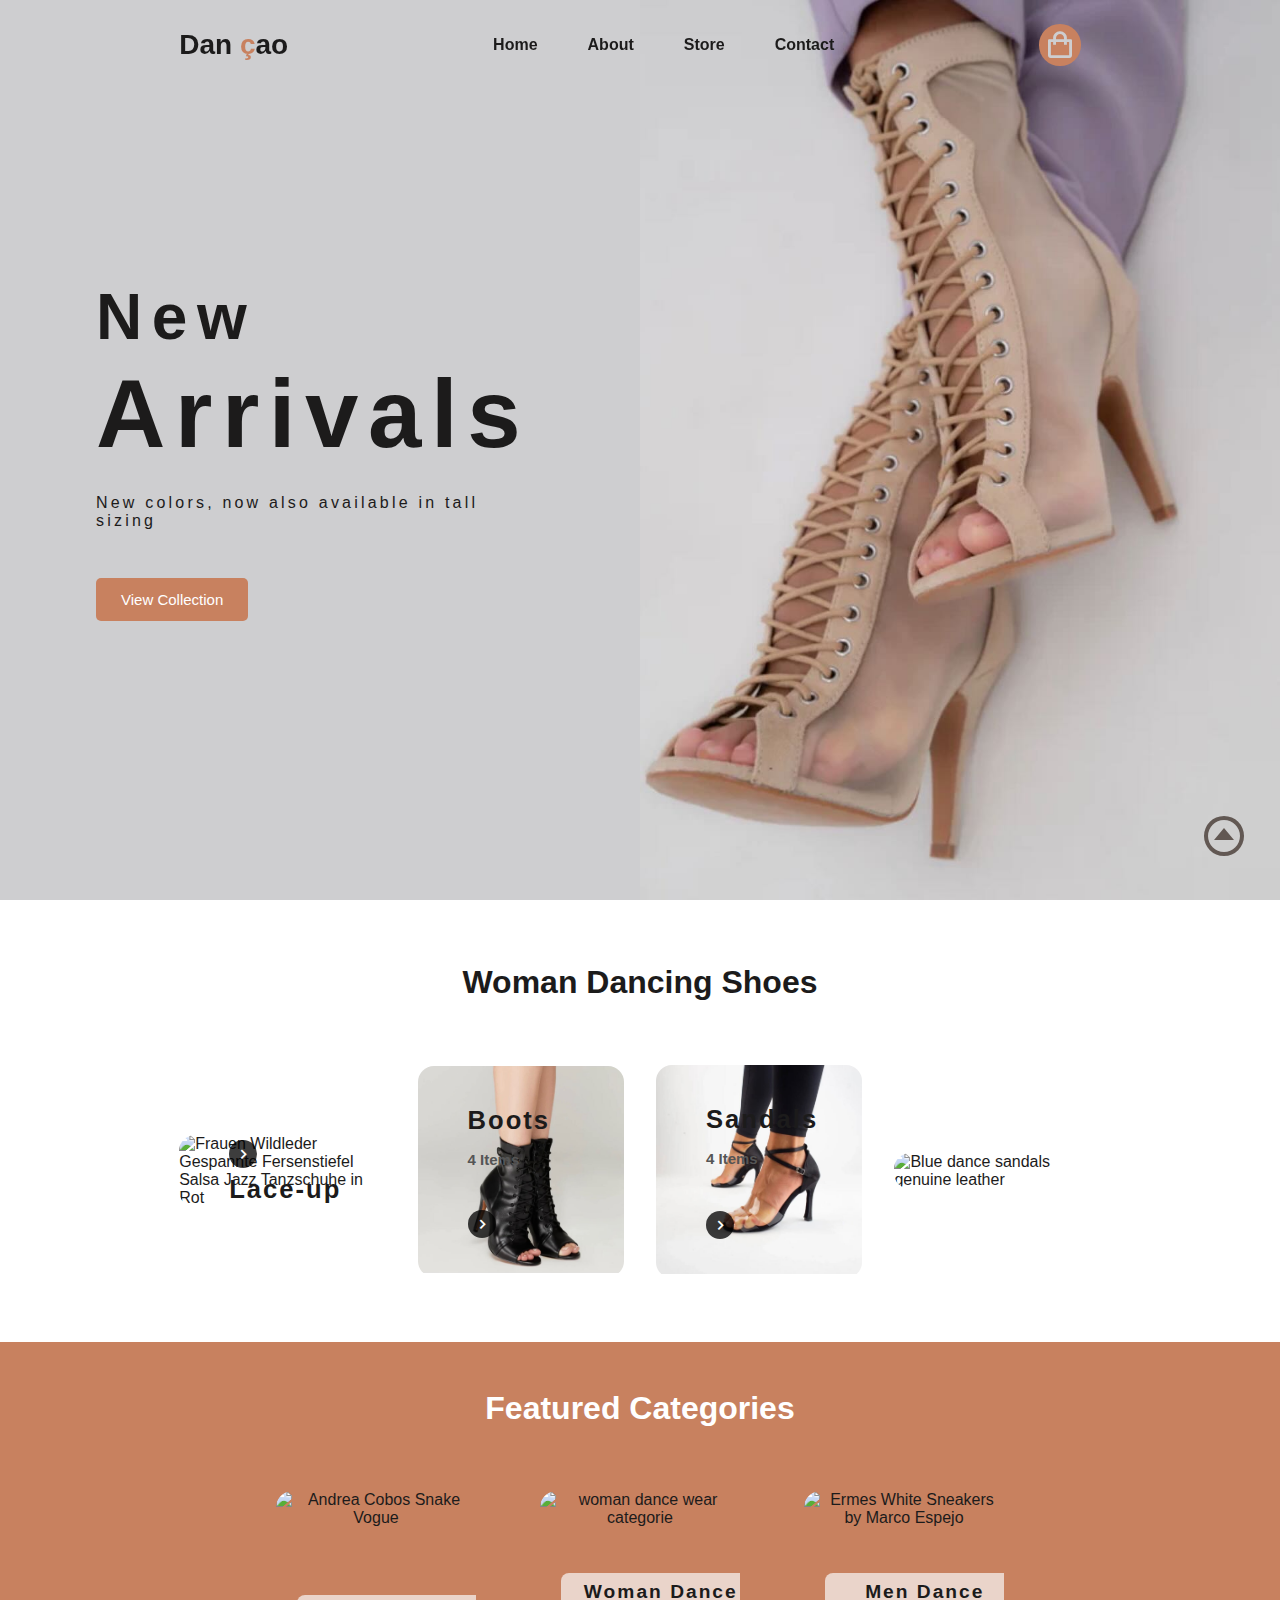
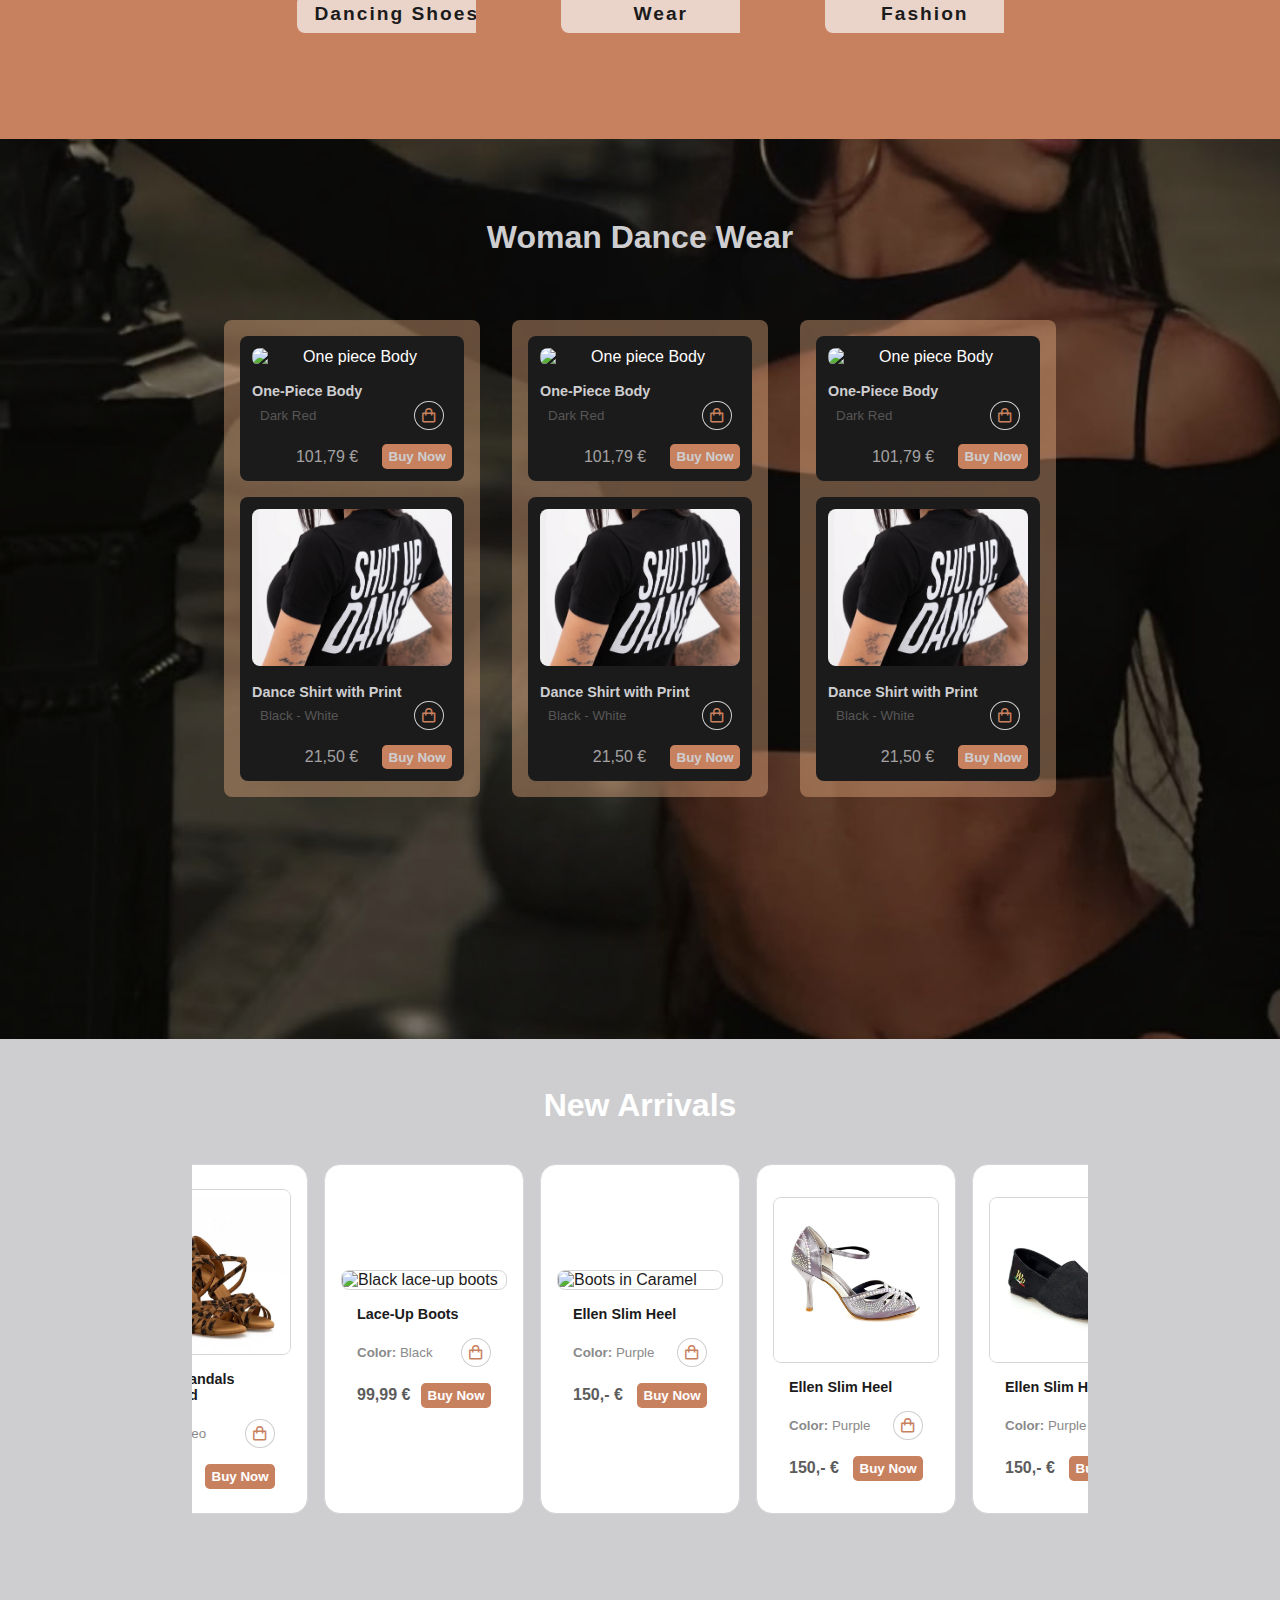
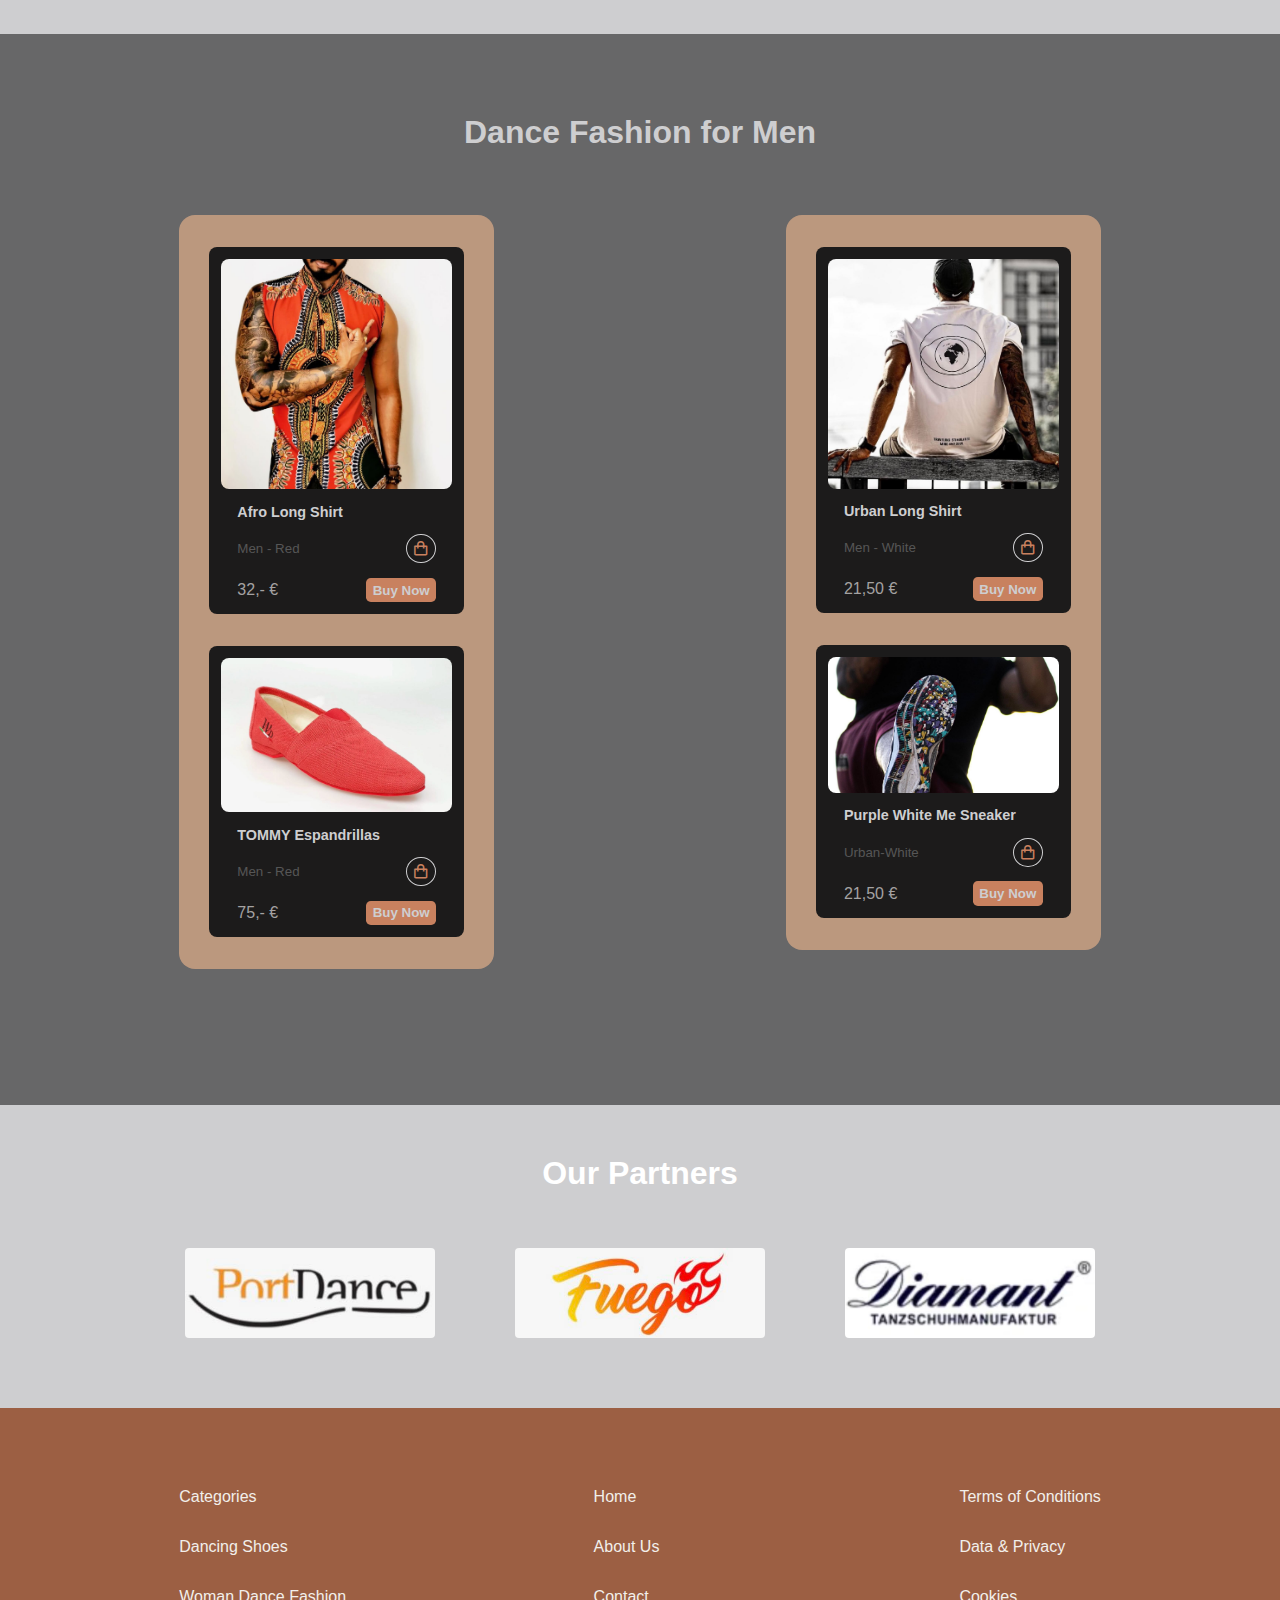
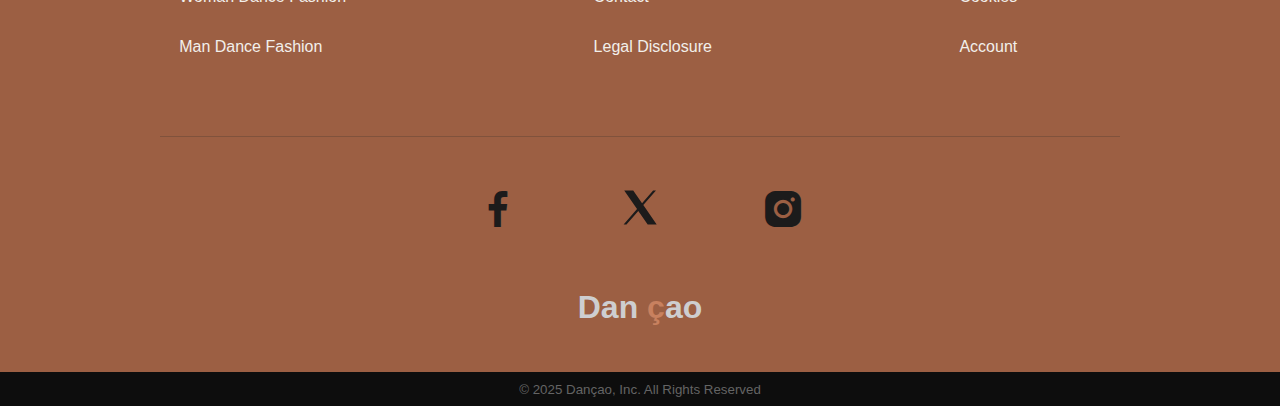
==== commit b0353a3a: "chnaged womans cards" ====
--- a/index.html
+++ b/index.html
@@ -35,13 +35,67 @@
         <section class="home" id="home">
             <div class="left">
                 <div class="home-text">
-                    <h1>New<br><span>Arrivals</span></h1>
+                    <h1>New<br><span class="heroarrivals">Arrivals</span></h1>
                     <p>New colors, now also available in tall sizing</p>
                     <a href="#featured" class="btn"> View Collection</a>
                 </div>
             </div>
             <div class="right">
                 <img src="./images/Bild 23.01.25 um 13.05 (1).jpeg" alt="beige modern dancing shoes">
+            </div>
+        </section>
+
+        <!-- /* Dance Shoes */ -->
+        <section class="danceshoes" id="danceshoes">
+            <div class="center-text">
+                        <h2>Woman Dancing Shoes</h2>
+            </div>
+        
+            <div class="danceshoes-content">
+        
+                        <div class="row">
+                            <img src="https://www.danceandsway.com/cdn/shop/products/1617788638_1.png?v=1652855546&width=5000" alt="Frauen Wildleder Gespannte Fersenstiefel Salsa Jazz Tanzschuhe in Rot">
+                            <div class="fea-text">
+                                <h5>Lace-up Heels</h5>
+                                <p>4 Items</p>
+                            </div>
+                            <div class="arrow">
+                                <a href="#"><i class='bx bx-chevron-right'></i></a>
+                            </div>
+                        </div>
+        
+                        <div class="row">
+                            <img src="./images/Bild 23.01.25 um 14.27.jpeg" alt="Suede Stretched Heel Boots Salsa Kizomba Dance Shoes in Black">
+                            <div class="fea-text">
+                                <h5>Boots</h5>
+                                <p>4 Items</p>
+                            </div>
+                            <div class="arrow">
+                                <a href="#"><i class='bx bx-chevron-right'></i></a>
+                            </div>
+                        </div>
+        
+                        <div class="row">
+                            <img src="./images/Bild 23.01.25 um 14.30.jpeg" alt="Sandals with transparent straps">
+                            <div class="fea-text">
+                                <h5>Sandals</h5>
+                                <p>4 Items</p>
+                            </div>
+                            <div class="arrow">
+                                <a href="#"><i class='bx bx-chevron-right'></i></a>
+                            </div>
+                        </div>
+        
+                        <div class="row">
+                            <img src="https://www.danceandsway.com/cdn/shop/products/632.png?v=1679566583&width=5000" alt="Blue dance sandals genuine leather">
+                            <div class="fea-text">
+                                <h5>Colorful</h5>
+                                <p>4 Items</p>
+                            </div>
+                            <div class="arrow">
+                                <a href="#"><i class='bx bx-chevron-right'></i></a>
+                            </div>
+                        </div>
             </div>
         </section>
 
@@ -79,155 +133,12 @@
             </div>
         </section>
 
-        <!-- /* new-arrivals */ -->
-        <section class="new-arrivals" id="new-arrivals">
-            <h2>New Arrivals</h2>
-
-            <div class="arrivals-content">
-
-                <div class="slider">
-
-                        <div class="new-card">
-                            <img class="product-pic" src="./images/Bildschirmfoto 2025-01-26 um 13.51.11.jpeg" alt="Black Transparent Latin Heels">
-                            <h5>Transparent Latin Heels</h5>
-                            <div class="chart-line">
-                                <small><strong>Color:</strong> Black</small>
-                                <a href=""><i class='bx bx-shopping-bag'></i></a>
-                            </div>
-                            
-                            <div class="calltoaction">
-                                <p>256,- €</p>
-                                <button>Buy Now</button>
-                            </div>
-                        </div>
-        
-                        <div class="new-card">
-                            <img class="product-pic" src="./images/Bild 23.01.25 um 14.34.jpeg" alt="">
-                            <h5>Latin Sandals Leopard</h5>
-                            <div class="chart-line">
-                                <small><strong>Color:</strong> Leo</small>
-                                <a href=""><i class='bx bx-shopping-bag'></i></a>
-                            </div>
-                            
-                            <div class="calltoaction">
-                                <p>112,- €</p>
-                                <button>Buy Now</button>
-                            </div>
-        
-                        </div>
-        
-                        <div class="new-card">
-                            <img class="product-pic" src="https://ermesdance.com/cdn/shop/files/1.png?v=1688992048&width=500" alt="Black lace-up boots">
-                            <h5>Lace-Up Boots</h5>
-                            <div class="chart-line">
-                                <small><strong>Color:</strong> Black</small>
-                                <a href=""><i class='bx bx-shopping-bag'></i></a>
-                            </div>
-                            
-                            <div class="calltoaction">
-                                <p>99,99 €</p>
-                                <button>Buy Now</button>
-                            </div>
-        
-                        </div>
-        
-                        <div class="new-card">
-                            <img class="product-pic" src="https://ermesdance.com/cdn/shop/products/Calcetin-Marron-Puesto-1.jpg?v=1629807599&width=500" alt="Boots in Caramel">
-                            <h5>Ellen Slim Heel</h5>
-                            <div class="chart-line">
-                                <small><strong>Color:</strong> Purple</small>
-                                <a class="bag" href="#"><i class='bx bx-shopping-bag'></i></a>
-                            </div>
-                            
-                            <div class="calltoaction">
-                                <p>150,- €</p>
-                                <button>Buy Now</button>
-                            </div>
-        
-                        </div>
-        
-                        <div class="new-card">
-                            <img class="product-pic" src="./images/Mediathek - 1 von 4.jpeg" alt="Boots in Caramel">
-                            <h5>Ellen Slim Heel</h5>
-                            <div class="chart-line">
-                                <small><strong>Color:</strong> Purple</small>
-                                <a class="bag" href="#"><i class='bx bx-shopping-bag'></i></a>
-                            </div>
-                            
-                            <div class="calltoaction">
-                                <p>150,- €</p>
-                                <button>Buy Now</button>
-                            </div>
-        
-                        </div>
-        
-                        <div class="new-card">
-                            <img class="product-pic" src="./images/Mediathek - 3 von 4.jpeg" alt="Boots in Caramel">
-                            <h5>Ellen Slim Heel</h5>
-                            <div class="chart-line">
-                                <small><strong>Color:</strong> Purple</small>
-                                <a class="bag" href="#"><i class='bx bx-shopping-bag'></i></a>
-                            </div>
-                            
-                            <div class="calltoaction">
-                                <p>150,- €</p>
-                                <button>Buy Now</button>
-                            </div>
-        
-                        </div>
-
-                        <div class="new-card1">
-                            <h3>Discover Our Latest Collection</h3>
-                            
-                            <ul class="links">
-                                <li><a href="./index.html" target="_blank" rel="noopener noreferrer">Woman Shoes</a></li>
-                                <li><a href="./index.html" target="_blank" rel="noopener noreferrer">Men Shoes</a></li>
-                                <li><a href="./index.html" target="_blank" rel="noopener noreferrer">Woman Dance Wear</a></li>
-                                <li><a href="./index.html" target="_blank" rel="noopener noreferrer">Men Dance Wear</a></li>
-                            </ul>
-
-                            <button class="all">All Products</button>
-        
-                        </div>
-        
-                </div>
-            </div>
-
-        </section>
-
         <!-- /* Woman Dance Fashion */ -->
         <section class="woman" id="woman">
             <h2>Woman Dance Wear</h2>
             <div class="section-content">
                 <div class="men-cards">
                     <div class="productcard-men">
-                        <img src="./images/Bild 25.01.25 um 21.53.jpeg" alt="">
-                        <h5>Two-Piece Party Outfit </h5>
-                        <div class="chart-line">
-                            <small>Color: Purple</small>
-                            <a href=""><i class='bx bx-shopping-bag'></i></a>
-                        </div>
-                        
-                        <div class="calltoaction">
-                            <p>48,- €</p>
-                            <button>Buy Now</button>
-                        </div>
-                    </div>
-                    <div class="productcard-men">
-                        <img src="https://ermesdance.com/cdn/shop/files/LeggingsNegro-1.jpg?v=1707999932&width=700" alt="Red ESPADRILLAS IN TESSUTO COLOR">
-                        <h5> Leather Leggings </h5>
-                        <div class="chart-line">
-                            <small>Leather - Black</small>
-                            <a href=""><i class='bx bx-shopping-bag'></i></a>
-                        </div>
-                        <div class="calltoaction">
-                            <p>26,- €</p>
-                            <button>Buy Now</button>
-                        </div>
-                    </div>
-                </div>
-                <div class="men-cards">
-                    <div class="productcard-men">
                         <img src="https://i.etsystatic.com/23675261/r/il/89de8f/6538741494/il_600x600.6538741494_18b8.jpg" alt="One piece Body">
                         <h5>One-Piece Body </h5>
                         <div class="chart-line">
@@ -252,84 +163,176 @@
                         </div>
                     </div>
                 </div>
-            </div>
-
-        </section>
-
-        <!-- /* Dance Shoes */ -->
-        <section class="danceshoes" id="danceshoes">
-                <div class="center-text">
-                    <h2>Woman Dancing Shoes</h2>
-                </div>
-    
-                <div class="danceshoes-content">
-    
-                    <div class="row">
-                        <img src="https://www.danceandsway.com/cdn/shop/products/1617788638_1.png?v=1652855546&width=5000" alt="Frauen Wildleder Gespannte Fersenstiefel Salsa Jazz Tanzschuhe in Rot">
-                        <div class="fea-text">
-                            <h5>Lace-up Heels</h5>
-                            <p>4 Items</p>
-                        </div>
-                        <div class="arrow">
-                            <a href="#"><i class='bx bx-chevron-right'></i></a>
-                        </div>
-                    </div>
-    
-                    <div class="row">
-                        <img src="./images/Bild 23.01.25 um 14.27.jpeg" alt="Suede Stretched Heel Boots Salsa Kizomba Dance Shoes in Black">
-                        <div class="fea-text">
-                            <h5>Boots</h5>
-                            <p>4 Items</p>
-                        </div>
-                        <div class="arrow">
-                            <a href="#"><i class='bx bx-chevron-right'></i></a>
-                        </div>
-                    </div>
-    
-                    <div class="row">
-                        <img src="./images/Bild 23.01.25 um 14.30.jpeg" alt="Sandals with transparent straps">
-                        <div class="fea-text">
-                            <h5>Sandals</h5>
-                            <p>4 Items</p>
-                        </div>
-                        <div class="arrow">
-                            <a href="#"><i class='bx bx-chevron-right'></i></a>
-                        </div>
-                    </div>
-    
-                    <div class="row">
-                        <img src="https://scontent-dus1-1.xx.fbcdn.net/v/t39.30808-6/468043079_1319162789506504_8421261463679200846_n.jpg?stp=dst-jpg_s1080x2048_tt6&_nc_cat=108&ccb=1-7&_nc_sid=127cfc&_nc_ohc=C8WzofoUDE8Q7kNvgH0J0Nv&_nc_zt=23&_nc_ht=scontent-dus1-1.xx&_nc_gid=A9OsVu_-RXSHup4f7UzmnJM&oh=00_AYBUhanrzF5XlP26E0MFuDREEaA8Vl-2uy8E1yMP8sS9EA&oe=679B352B" alt="Frauen Wildleder Gespannte Fersenstiefel Salsa Jazz Tanzschuhe in Rot">
-                        <div class="fea-text">
-                            <h5>African</h5>
-                            <p>4 Items</p>
-                        </div>
-                        <div class="arrow">
-                            <a href="#"><i class='bx bx-chevron-right'></i></a>
-                        </div>
-                    </div>
-    
-                    <div class="row">
-                        <img src="https://danceaffairs.de/media/image/5f/4e/3a/Kizombera-6.jpg" alt="Black leather heels">
-                        <div class="fea-text">
-                            <h5>For the Club</h5>
-                            <p>4 Items</p>
-                        </div>
-                        <div class="arrow">
-                            <a href="#"><i class='bx bx-chevron-right'></i></a>
-                        </div>
-                    </div>
-    
-                    <div class="row">
-                        <img src="https://www.danceandsway.com/cdn/shop/products/632.png?v=1679566583&width=5000" alt="Blue dance sandals genuine leather">
-                        <div class="fea-text">
-                            <h5>Colorful</h5>
-                            <p>4 Items</p>
-                        </div>
-                        <div class="arrow">
-                            <a href="#"><i class='bx bx-chevron-right'></i></a>
-                        </div>
-                    </div>
-                </div>
+                <div class="men-cards">
+                    <div class="productcard-men">
+                        <img src="https://i.etsystatic.com/23675261/r/il/89de8f/6538741494/il_600x600.6538741494_18b8.jpg" alt="One piece Body">
+                        <h5>One-Piece Body </h5>
+                        <div class="chart-line">
+                            <small>Dark Red</small>
+                            <a href=""><i class='bx bx-shopping-bag'></i></a>
+                        </div>
+                        <div class="calltoaction">
+                            <p>101,79 €</p>
+                            <button>Buy Now</button>
+                        </div>
+                    </div>
+                    <div class="productcard-men">
+                        <img src="./images/Alle Fotos - 1 von 1.jpeg" alt="white men sneaker">
+                        <h5>Dance Shirt with Print</h5>
+                        <div class="chart-line">
+                            <small>Black - White</small>
+                            <a href=""><i class='bx bx-shopping-bag'></i></a>
+                        </div>
+                        <div class="calltoaction">
+                            <p>21,50 €</p>
+                            <button>Buy Now</button>
+                        </div>
+                    </div>
+                </div>
+                <div class="men-cards">
+                    <div class="productcard-men">
+                        <img src="https://i.etsystatic.com/23675261/r/il/89de8f/6538741494/il_600x600.6538741494_18b8.jpg" alt="One piece Body">
+                        <h5>One-Piece Body </h5>
+                        <div class="chart-line">
+                            <small>Dark Red</small>
+                            <a href=""><i class='bx bx-shopping-bag'></i></a>
+                        </div>
+                        <div class="calltoaction">
+                            <p>101,79 €</p>
+                            <button>Buy Now</button>
+                        </div>
+                    </div>
+                    <div class="productcard-men">
+                        <img src="./images/Alle Fotos - 1 von 1.jpeg" alt="white men sneaker">
+                        <h5>Dance Shirt with Print</h5>
+                        <div class="chart-line">
+                            <small>Black - White</small>
+                            <a href=""><i class='bx bx-shopping-bag'></i></a>
+                        </div>
+                        <div class="calltoaction">
+                            <p>21,50 €</p>
+                            <button>Buy Now</button>
+                        </div>
+                    </div>
+                </div>
+            </div>
+
+        </section>
+
+        <!-- /* new-arrivals */ -->
+        <section class="new-arrivals" id="new-arrivals">
+                    <h2>New Arrivals</h2>
+        
+                    <div class="arrivals-content">
+        
+                        <div class="slider">
+        
+                                <div class="new-card">
+                                    <img class="product-pic" src="./images/Bildschirmfoto 2025-01-26 um 13.51.11.jpeg" alt="Black Transparent Latin Heels">
+                                    <h5>Transparent Latin Heels</h5>
+                                    <div class="chart-line">
+                                        <small><strong>Color:</strong> Black</small>
+                                        <a href=""><i class='bx bx-shopping-bag'></i></a>
+                                    </div>
+                                    
+                                    <div class="calltoaction">
+                                        <p>256,- €</p>
+                                        <button>Buy Now</button>
+                                    </div>
+                                </div>
+                
+                                <div class="new-card">
+                                    <img class="product-pic" src="./images/Bild 23.01.25 um 14.34.jpeg" alt="">
+                                    <h5>Latin Sandals Leopard</h5>
+                                    <div class="chart-line">
+                                        <small><strong>Color:</strong> Leo</small>
+                                        <a href=""><i class='bx bx-shopping-bag'></i></a>
+                                    </div>
+                                    
+                                    <div class="calltoaction">
+                                        <p>112,- €</p>
+                                        <button>Buy Now</button>
+                                    </div>
+                
+                                </div>
+                
+                                <div class="new-card">
+                                    <img class="product-pic" src="https://ermesdance.com/cdn/shop/files/1.png?v=1688992048&width=500" alt="Black lace-up boots">
+                                    <h5>Lace-Up Boots</h5>
+                                    <div class="chart-line">
+                                        <small><strong>Color:</strong> Black</small>
+                                        <a href=""><i class='bx bx-shopping-bag'></i></a>
+                                    </div>
+                                    
+                                    <div class="calltoaction">
+                                        <p>99,99 €</p>
+                                        <button>Buy Now</button>
+                                    </div>
+                
+                                </div>
+                
+                                <div class="new-card">
+                                    <img class="product-pic" src="https://ermesdance.com/cdn/shop/products/Calcetin-Marron-Puesto-1.jpg?v=1629807599&width=500" alt="Boots in Caramel">
+                                    <h5>Ellen Slim Heel</h5>
+                                    <div class="chart-line">
+                                        <small><strong>Color:</strong> Purple</small>
+                                        <a class="bag" href="#"><i class='bx bx-shopping-bag'></i></a>
+                                    </div>
+                                    
+                                    <div class="calltoaction">
+                                        <p>150,- €</p>
+                                        <button>Buy Now</button>
+                                    </div>
+                
+                                </div>
+                
+                                <div class="new-card">
+                                    <img class="product-pic" src="./images/Mediathek - 1 von 4.jpeg" alt="Boots in Caramel">
+                                    <h5>Ellen Slim Heel</h5>
+                                    <div class="chart-line">
+                                        <small><strong>Color:</strong> Purple</small>
+                                        <a class="bag" href="#"><i class='bx bx-shopping-bag'></i></a>
+                                    </div>
+                                    
+                                    <div class="calltoaction">
+                                        <p>150,- €</p>
+                                        <button>Buy Now</button>
+                                    </div>
+                
+                                </div>
+                
+                                <div class="new-card">
+                                    <img class="product-pic" src="./images/Mediathek - 3 von 4.jpeg" alt="Boots in Caramel">
+                                    <h5>Ellen Slim Heel</h5>
+                                    <div class="chart-line">
+                                        <small><strong>Color:</strong> Purple</small>
+                                        <a class="bag" href="#"><i class='bx bx-shopping-bag'></i></a>
+                                    </div>
+                                    
+                                    <div class="calltoaction">
+                                        <p>150,- €</p>
+                                        <button>Buy Now</button>
+                                    </div>
+                
+                                </div>
+        
+                                <div class="new-card1">
+                                    <h3>Discover Our <br> Latest Collection</h3>
+                                    
+                                    <ul class="links">
+                                        <li><a href="./index.html" target="_blank" rel="noopener noreferrer">Woman Shoes</a></li>
+                                        <li><a href="./index.html" target="_blank" rel="noopener noreferrer">Men Shoes</a></li>
+                                        <li><a href="./index.html" target="_blank" rel="noopener noreferrer">Woman Dance Wear</a></li>
+                                        <li><a href="./index.html" target="_blank" rel="noopener noreferrer">Men Dance Wear</a></li>
+                                    </ul>
+        
+                                    <button class="all">All Products</button>
+                
+                                </div>
+                
+                        </div>
+                    </div>
+        
         </section>
 
         <!-- /* Man Dance Fashion */ -->
@@ -401,7 +404,7 @@
             <div class="partner-logos">
                 <a href=""><img src="./images/Bild 28.01.25 um 13.52.jpeg" alt=" Port dance Logo "></a>
                 <a href=""><img src="./images/Bild 28.01.25 um 13.55.jpeg" alt=" Fuego Logo"></a>
-                <a href=""><img src="./images/Bild 28.01.25 um 13.52 (1).jpeg" alt=" Diamant Logo"></a>
+                <a href=""><img src="./images/Bild 28.01.25 um 13.52 (1).jpeg" alt="Diamant Logo"></a>
             </div>
 
         </section>
@@ -435,9 +438,10 @@
         <div class="social">
 
             <div class="footersocials">
-                <a href="./index.html" aria-label="Click to view facebook page"><i class='bx bxl-facebook'></i></a>
-                <a href="./index.html" aria-label="Click to view twitter page"><i class='bx bxl-twitter'></i></a>
-                <a href="./index.html" aria-label="Click to view instagram page"><i class='bx bxl-instagram-alt'></i></a>
+                <a href="https://www.facebook.com/" aria-label="Click to view facebook page"><i class='bx bxl-facebook'></i></a>
+                <a href="https://x.com/?lang=en" aria-label="Click to view twitter page"><svg xmlns="http://www.w3.org/2000/svg" x="0px" y="0px" width="45" height="45" viewBox="0 0 50 50"><path d="M 6.9199219 6 L 21.136719 26.726562 L 6.2285156 44 L 9.40625 44 L 22.544922 28.777344 L 32.986328 44 L 43 44 L 28.123047 22.3125 L 42.203125 6 L 39.027344 6 L 26.716797 20.261719 L 16.933594 6 L 6.9199219 6 z"></path>
+                </svg></a>
+                <a href="https://www.instagram.com/" aria-label="Click to view instagram page"><i class='bx bxl-instagram-alt'></i></a>
             </div>
 
             <a href="./index.html" class="logo">Dan <span class="logo-style">ç</span>ao</a>
--- a/style.css
+++ b/style.css
@@ -77,8 +77,15 @@
         font-weight: 700;
         letter-spacing: 1;
         color: var(--textcolor);
+        transition: color 0.35s ease;
         .logo-style {
             color: var(--accent-color);
+        }
+        &:hover {
+            color: var(--accent-color) ;
+            .logo-style {
+                color: var(--textcolor);
+            }
         }
     }
     .navlist {
@@ -227,8 +234,10 @@
                     line-height: 1.2;
                     letter-spacing: .6rem;
                     margin-bottom: 1.4rem;
+                    color: var(--textcolor);
                     span {
-                        font-size: var(--h2-font);
+                        font-size: 1.5em;
+                        
                     }
                 }
                 p {
@@ -282,7 +291,7 @@
         h2 {
             text-align: center;
             font-size: var(--h3-font);
-            color: var(--secondary-color);
+            color: var(--background-color);
             margin: 1rem 0;
         }
         .categories {
@@ -482,7 +491,7 @@
                     
             }
 
-            }
+        }
             .new-card1 {
                 height: 17.1875rem;
                 border: .5px solid rgb(197, 197, 197);
@@ -545,7 +554,6 @@
     }
 
     /* Slider animation */
-
     .arrivals-content .slider {
         animation: slide 60s linear infinite;
         display: flex;
@@ -581,7 +589,7 @@
             width: 100%;
             height: 100%;
             background: rgba(0, 0, 0, 0.5); 
-            transition: background 0.35s ease;
+            transition: all 0.35s ease;
             z-index: 1;
         }
         &:hover::before {
@@ -608,9 +616,9 @@
         .section-content {
             display: flex;
             flex-wrap: wrap;
-            justify-content: space-between;
+            justify-content: center;
             align-items: flex-start;
-            gap: 1rem;
+            gap: 2rem;
             width: 100%;
             height: 100%;
             position: relative;
@@ -619,30 +627,30 @@
             margin: 2rem 0;
             .men-cards {
                 position: relative;
-                background-color: rgba(254, 190, 144, 0.561);
-                width: fit-content;
-                height: auto;
-                border-radius: 1rem;
+                background-color: rgba(254, 190, 144, 0.375);
+                width: auto;
+                height: fit-content;
+                border-radius: .5rem;
                 display: flex;
-                gap: 2rem;
+                gap: 1rem;
                 flex-direction: column;
                 justify-content: center;
                 align-items: center;
-                padding: 2rem 1rem;
-                margin-bottom: 4.5rem;
+                padding: 1rem;
+                margin-bottom: 1rem;
                 transition: all .35s ease;
                 &:hover {
                     transform: translateY(-2px); 
                 }
                 .productcard-men {
                     background-color: var(--textcolor);
-                    width: 90%;
+                    width: 100%;
                     border-radius: .5rem;
                     display: flex;
                     flex-direction: column;
                     justify-content: center;
                     align-items: flex-start;
-                    gap: .9rem;
+                    gap: .1rem;
                     border: 1px var(--textcolor);
                     overflow: hidden;
                     color: var(--background-color);
@@ -650,11 +658,11 @@
                     transition: transform 0.2s ease-in-out, box-shadow 0.2s ease-in-out;
                     &:hover {
                         background-color: rgb(30, 30, 30);
-                        transform: scale(1.1); 
+                        transform: scale(1.05); 
                         box-shadow: 0 6px 12px rgba(187, 141, 107, 0.561);
                     }
                     img {
-                        max-width: 16.1875rem;
+                        max-width: 12.5rem;
                         width: 100%;
                         background-position: center;
                         background-size: cover;
@@ -667,14 +675,15 @@
                     h5 {
                         font-size: .9em;
                         color: var(--secondary-color);
-                        padding: 0 1rem;
+                        margin-top: 1rem;
                     }
                     .chart-line {
                         width: 100%;
                         display: flex;
                         justify-content: space-between;
                         align-items: center;
-                        padding: 0 1rem;
+                        padding: 0 .5rem;
+                        margin-bottom: .8rem;
                         small {
                             color: rgb(86, 86, 86);
                         }
@@ -703,8 +712,8 @@
                         width: 100%;
                         display: flex;
                         align-items: center;
-                        justify-content: space-between;
-                        padding: 0 1rem;
+                        justify-content: right;
+                        gap: 1.5rem;
                         p {
                             color: rgb(164, 162, 162);
                         }
@@ -727,7 +736,6 @@
                         }
                     }
                 }
-
             }
         }
     }
@@ -873,17 +881,18 @@
         align-items: center;
         width: 100%;
         padding: 4rem 14%;
+        background-color: var(--background-color);
         .center-text {
             text-align: center;
             h2 {
                 font-size: var(--h3-font);
-                color: var(--mywhite);
+                color: var(--textcolor);
             }
         }
         .danceshoes-content {
             display: grid;
-            grid-template-columns: repeat(auto-fit, minmax(20rem, 1fr));
-            gap: 1.3rem;
+            grid-template-columns: repeat(auto-fit, minmax(9.375rem, 1fr));
+            gap: 2rem;
             align-items: center;
             width: 100%;
             justify-items: center;
@@ -964,15 +973,15 @@
             display: flex;
             justify-content: center;
             flex-wrap: wrap;
-            margin: 2.5rem 0;
+            margin-top: 2.5rem;
             gap: 3rem;
             a img {
-                max-width: 18.75rem;
+                max-width: 15.625rem;
                 margin: 1rem;
                 border-radius: .25rem;
                 transition: all .35s ease;
                 &:hover {
-                    transform: scale(1.05);
+                    cursor: pointer;
                 }
             }
         }
@@ -1002,7 +1011,7 @@
             flex-direction: column;
             gap: 2rem;
             li a {
-                font-size: 1.125em;
+                font-size: 1rem;
                 font-weight: 500;
                 transition: color 0.35s ease;
                 color: var(--mywhite);
@@ -1023,12 +1032,11 @@
         flex-direction: column;
         justify-content: center;
         align-items: center;
-        width: 80%;
+        width: 75%;
         border-top: 1px solid rgba(56, 49, 44, 0.271);
-        height: auto;
-        margin-bottom: 2rem;
-        gap: 2rem;
-
+        height: fit-content;
+        margin-bottom: 4rem;
+        gap: 3rem;
         .footersocials {
             display: flex;
             justify-content: center;
@@ -1036,24 +1044,31 @@
             gap: 6rem;
             font-size: 3em;
             transition: all .35s ease;
-            padding-top: 2rem;
-            a i {
-                color: var(--accent-color);
-                transition: all .35s ease;
-                &:hover {
+            padding-top: 3rem;
+            width: fit-content;
+            a {
+                i, svg {
+                    color: var(--textcolor);
+                    transition: all .35s ease;
+                    fill: var(--textcolor);
+                    margin: 0;
+                    &:hover {
                     color: var(--accent-color);
-                }
-                &:active {
-                    color: var(--secondary-color);
-                }
+                    fill: var(--accent-color);
+                    }
+                    &:active {
+                        color: var(--secondary-color);
+                    }
+                }
+
             }
         }
         .logo {
-            font-size: 1.75rem;
+            font-size: 2em;
             font-weight: 700;
             letter-spacing: 1;
             color: var(--secondary-color);
-            margin-bottom: 2rem;
+            margin-bottom: 1rem;
             .logo-style {
                 color: var(--accent-color);
             }
@@ -1089,7 +1104,7 @@
     }
 }
 
-@media (max-width: 1000px) {
+@media screen and (min-width: 768px) and (max-width: 1023px) {
     header {
         padding: .4375rem 4%;
         transition: .2s;
@@ -1107,19 +1122,28 @@
         .footer-menus {
             ul li {
                 a {
-                    font-size: 2vw;
+                    font-size: 1.5vw;
                 }
             }
         }
     }
 }
 
-@media (max-width: 670px) {
+@media screen and (max-width: 670px) {
     header {
-        padding: 1rem 5%; 
+        padding: 1rem 1vw; 
         .logo {
             margin-left: 3rem;
             transition: all .45s ease;
+        }
+        .bx.bx-shopping-bag {
+            border: 1px solid var(--secondary-color);
+            font-size: 1.5rem;
+            padding: .5rem;
+            &:hover {
+                color: var(--textcolor);
+                background-color: var(--secondary-color);
+            }
         }
         .navlist {
             position: absolute;
@@ -1141,6 +1165,10 @@
         }
         .navlist-open {
             left: 0;
+            a {
+                display: block;
+                margin: 1.2rem 0;
+            }
         }
         .bx.bx-shopping-bag {
             background-color: var(--secondary-color);
@@ -1149,11 +1177,13 @@
     }
     
     header.sticky {
-        padding: 1rem 5%; 
+        padding: 1rem 1%; 
         .bx.bx-shopping-bag {
             color: var(--accent-color);
             background-color: #55555500;
             border: 1px solid var(--secondary-color);
+            font-size: 1.5rem;
+            padding: .5rem;
             &:hover {
                 background-color: var(--secondary-color);
             }
@@ -1173,14 +1203,19 @@
 
     .left {
         width: 70%;
+        .heroarrivals {
+            font-size: .125em;
+            
+        }
+        .btn {
+            padding: 0;
+        }
     }
     .right {
         width: 30%;
     }
-
-    h1 {
-        font-size: .1rem;
-    }
+    
+
 
     #menu-icon {
         display: block;
@@ -1189,6 +1224,10 @@
 
     .new-arrivals {
         padding-bottom: 2rem;
+        .new-card {
+            width: 6.25rem;
+            padding: .5rem;
+        }
     }
 
     .man, .woman {
@@ -1201,6 +1240,73 @@
         }
     }
 
+    #woman {
+        padding: 0;
+        .section-content {
+            padding: 0;
+            justify-content: center;
+            gap: 1rem;
+            .men-cards {
+                width: 12.5rem;
+                .productcard-men {
+                    justify-content: center;
+                    text-align: left;
+                    &:hover {
+                        cursor: pointer;
+                    }
+                    img {
+                        max-width: auto;
+                        justify-self: center;
+                    }
+                    h5 {
+                        width: 100%;
+                        padding: 0;
+                    }
+                    .chart-line {
+                        width: 100%;
+                        padding: 0;
+                        
+                    }
+                    .calltoaction {
+                        width: 100%;
+                        padding: 0;
+                        button {
+                            font-size: .7em;
+                        }
+                    }
+    
+                }
+            }
+        }
+
+        
+    }
+    .partners {
+        text-align: center;
+        padding-top: 2.5rem;
+        padding-bottom: 0;
+        h2 {
+            margin-bottom: 0;
+            font-size: var(--h3-font);
+            color: var(--background-color);
+        }
+        .partner-logos {
+            display: flex;
+            justify-content: center;
+            flex-wrap: wrap;
+            margin: 1.5rem 0;
+            gap: .5rem;
+            a img {
+                max-width: 7.8125rem;
+                margin: .5rem;
+                border-radius: .25rem;
+                transition: all .35s ease;
+                &:hover {
+                    cursor: pointer;
+                }
+            }
+        }
+    }
 
     footer {
         .footer-menus {
